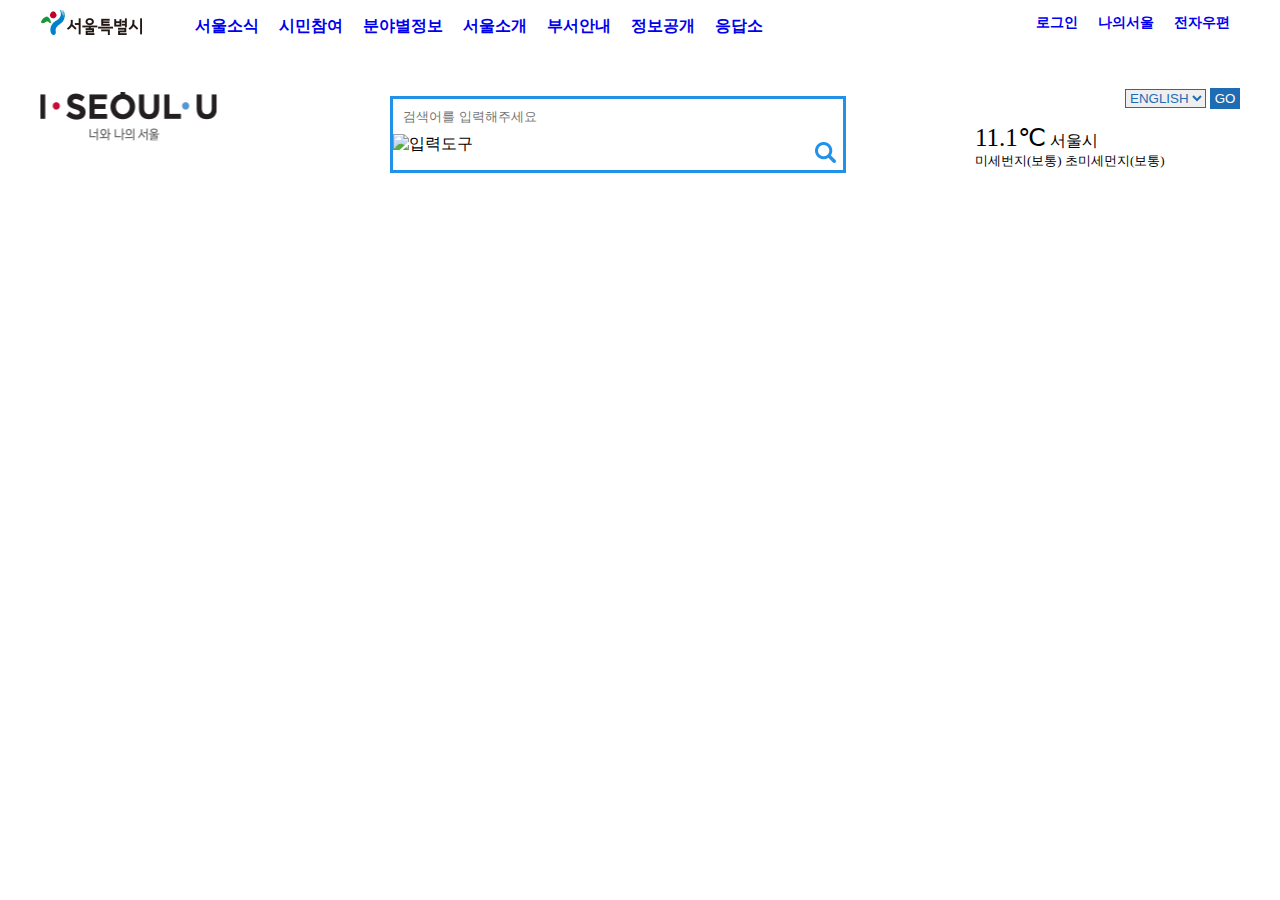
==== index.html @ 2bc20ca7 "Add files via upload" ====
<!DOCTYPE html>
<html lang="en">
  <head>
    <meta charset="UTF-8" />
    <meta http-equiv="X-UA-Compatible" content="IE=edge" />
    <meta name="viewport" content="width=device-width, initial-scale=1.0" />
    <title>서울특별시</title>
    <link rel="stylesheet" href="css/style.css" />
  </head>
  <body>
    <div class="page_size">
      <header class="header__area">
        <div class="container">
          <h1 class="header__logo">
            <a href="#"><span class="text__hide">서울특별시</span></a>
          </h1>
          <div class="header__gnb">
            <ul class="header__menu">
              <li><a href="#">서울소식</a></li>
              <li><a href="#">시민참여</a></li>
              <li><a href="#">분야별정보</a></li>
              <li><a href="#">서울소개</a></li>
              <li><a href="#">부서안내</a></li>
              <li><a href="#">정보공개</a></li>
              <li><a href="#">응답소</a></li>
            </ul>
          </div>
          <div class="header__login">
            <ul class="header__login">
              <li><a href="#">로그인</a></li>
              <li><a href="#">나의서울</a></li>
              <li><a href="#">전자우편</a></li>
            </ul>
          </div>
        </div>
      </header>

      <main>
        <div class="search__area">
          <h1 class="search__area-logo">
            <a href="#"><span>I SEOUL YOU</span></a>
            <!-- <img src="../seoul/img/header/logo/logo_new_2019.png" alt=""/> -->
          </h1>

          <div class="search">
            <form class="search__bar">
              <input type="text" placeholder="검색어를 입력해주세요" />
              <img src="../seoul/img/keyboard.png" alt="입력도구" />
              <button type="button" class="search__btn-icon"></button>
            </form>
          </div>

          <div class="search__weather">
            <div class="weader-up">
              <span>11.1℃</span>
              <span>서울시</span>
            </div>
            <div class="weader-down">
              <span>미세번지(보통) 초미세먼지(보통)</span>
            </div>
          </div>

          <form name="" action="" class="language">
            <select name="" id="">
              <option value="">ENGLISH</option>
              <option value="">日本語</option>
              <option value="">简体中文</option>
              <option value="">繁体中文</option>
              <option value="">français</option>
              <option value="">español</option>
            </select>
            <button>GO</button>
          </form>
        </div>

        <div class="banner__area"></div>
      </main>
      <footer></footer>
    </div>
  </body>
</html>
---- css/style.css ----
body, h1{
  margin: 0;
}

li{
  list-style: none;
}

a{
  text-decoration: none;
}
.page_size{
  width: 1200px;
  margin: 0 auto;
}

/* 헤더영역 */

/* 헤더 내용들은 감싸는 부분 */
.container{
  position: relative;
  overflow: hidden;
  font-weight: 600;
  margin-bottom: 10px;
}

.header__logo{
  float: left;
  position: relative;
  top: 10px;
}

.header__logo a{
  display: block;
  width: 105px;
  height: 27px;
  background: url(../img/header/logo/logo_header.PNG) no-repeat center center;
}

.header__logo a span{
  position: absolute;
  width: 1px;
  height: 1px;
  padding: 0;
  margin: -1px;
  overflow: hidden;
  clip: rect(0, 0, 0, 0);
  border: 0;
}

.header__gnb{
float: left;

}

.header__gnb ul li{
  float: left;
  padding: 0 10px;
  }

.header__login{
  float: right;
  font-size: 14px;
}
.header__login ul li{
  float: left;
  padding: 0 10px;
}



/* search 영역 */

.search__area{
  position: relative;
  overflow: hidden;
  width: 1200px;
  height: 120px;
  display: inline-block;
  
}

.search__area-logo{
  float: left;
  width: 15%;
  position: relative;
  top: 35px;
}

.search__area-logo a{
  display: block;
  width: 178px;
  height: 50px;
  background: url(../img/header/logo/logo_new_2019.png) no-repeat center center;
}

.search__area-logo a span{
  position: absolute;
  width: 1px;
  height: 1px;
  padding: 0;
  margin: -1px;
  overflow: hidden;
  clip: rect(0, 0, 0, 0);
  border: 0;
}

.search{
  width: 450px;
  position: relative;
  left: 170px;
  top: 40px;
  border: 3px solid #2292e9;
  overflow: hidden;
  vertical-align: middle;
  
}


.search__bar{
  position: relative;
  
}

.search__bar input{
  width: 350px;
  padding: 10px;
  border: 0; 
}

.search__bar input img{
  position: absolute;
}

.search__btn-icon{
  float: right;
  right: 0;
  border: 0;
}

.search__btn-icon{
  background: url(../img/search-icon.PNG) no-repeat center center;
  width: 36px;
  height: 36px;
}


.search__weather{
  float: right;
  width: 300px;
  position: relative;
  top: -10px;
  left: 35px;
}

.weader-up span:first-child{
  font-size: 25px;
}

.weader-down{
  font-size: 13px;
}

.language{
  float: right;
  position: relative;
  left: 300px;
  bottom: 45px;
  border: 0;
}

.language select{
  color: #1e6cb3; 
  border: 1px solid #1e6cb3;;
}

.language button{
  background-color: #1e6cb3;
  color: white;
  border: 0;
  width: 30px;
  height: 21px;
  padding: 0;
}
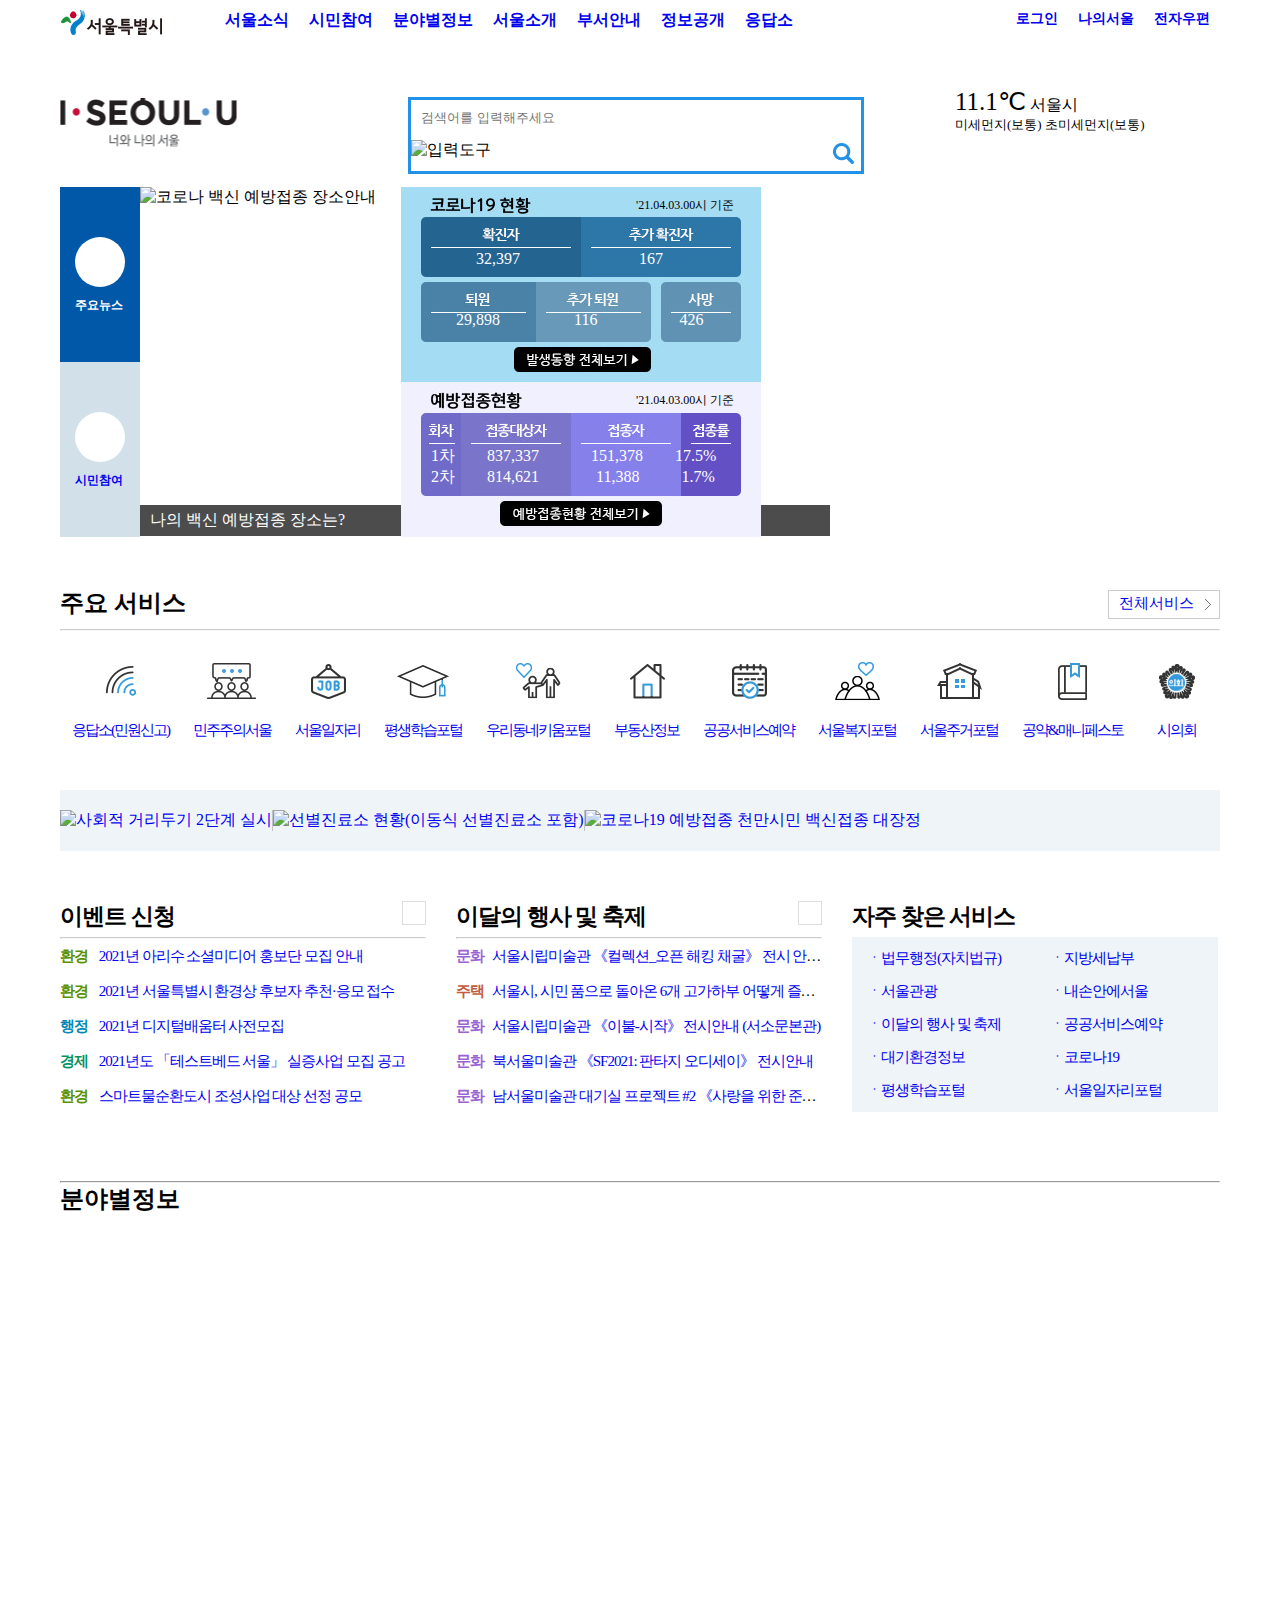
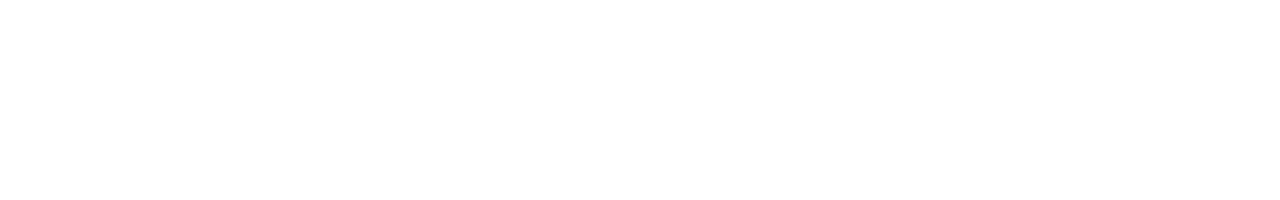
==== commit ede20f42: "Add files via upload" ====
--- a/index.html
+++ b/index.html
@@ -39,13 +39,12 @@
         <div class="search__area">
           <h1 class="search__area-logo">
             <a href="#"><span>I SEOUL YOU</span></a>
-            <!-- <img src="../seoul/img/header/logo/logo_new_2019.png" alt=""/> -->
           </h1>
 
           <div class="search">
             <form class="search__bar">
               <input type="text" placeholder="검색어를 입력해주세요" />
-              <img src="../seoul/img/keyboard.png" alt="입력도구" />
+              <img src="../seoul-clone/img/keyboard.png" alt="입력도구" />
               <button type="button" class="search__btn-icon"></button>
             </form>
           </div>
@@ -56,7 +55,7 @@
               <span>서울시</span>
             </div>
             <div class="weader-down">
-              <span>미세번지(보통) 초미세먼지(보통)</span>
+              <span>미세먼지(보통) 초미세먼지(보통)</span>
             </div>
           </div>
 
@@ -73,7 +72,250 @@
           </form>
         </div>
 
-        <div class="banner__area"></div>
+        <div class="banner__area">
+          <div class="banner__tab">
+            <h3 class="banner__tab-1">
+              <a href="#"><span class="banner__news-ico">주요뉴스</span></a>
+            </h3>
+
+            <h3 class="banner__tab-2">
+              <a href="#"><span class="banner__news-ico">시민참여</span> </a>
+            </h3>
+          </div>
+
+          <figure class="main__banner">
+            <img
+              src="../seoul-clone/img/banner/84410f3cea5b49be8af38599a26132b2.jfif"
+              alt="코로나 백신 예방접종 장소안내"
+            />
+            <figcaption class="banner__slide">
+              <span>나의 백신 예방접종 장소는?</span>
+              <div>4/6</div>
+              <div class="divider">divider</div>
+              <div>
+                <a href="#" class="prev">1</a>
+                <a href="#" class="stop">2</a>
+                <a href="#" class="next">3</a>
+              </div>
+            </figcaption>
+          </figure>
+
+          <div class="covid__list">
+            <div class="covid__img">
+              <a
+                href="https://www.seoul.go.kr/coronaV/coronaStatus.do"
+                target="_blank"
+                class="covid__link"
+              >
+                <span>'21.04.03.00시 기준</span>
+                <div class="live__list-1">
+                  <span>32,397</span>
+                  <span>167</span>
+                </div>
+
+                <div class="live__list-2">
+                  <span>29,898</span>
+                  <span>116</span>
+                  <span>426</span>
+                </div>
+              </a>
+
+              <a
+                href="https://www.seoul.go.kr/coronaV/coronaStatus.do?menu_code=47"
+                target="_blank"
+                class="cure__link"
+              >
+                <span>'21.04.03.00시 기준</span>
+                <div class="cure__list__wrap">
+                  <div class="cure__list-1">
+                    <span>1차</span>
+                    <span>837,337</span>
+                    <span>151,378</span>
+                    <span>17.5%</span>
+                  </div>
+
+                  <div class="cure__list-2">
+                    <span>2차</span>
+                    <span>814,621</span>
+                    <span>11,388</span>
+                    <span>1.7%</span>
+                  </div>
+                </div>
+              </a>
+            </div>
+          </div>
+        </div>
+
+        <section class="seoul__service">
+          <div class="service__wrap-1">
+            <h2>주요 서비스</h2>
+            <hr />
+            <div class="seoul__service-area">
+              <ul>
+                <li class="answer">
+                  <a href="#"><i></i>응답소(민원신고)</a>
+                </li>
+                <li class="seoul">
+                  <a href="#"><i></i>민주주의서울</a>
+                </li>
+                <li class="job">
+                  <a href="#"><i></i>서울일자리</a>
+                </li>
+                <li class="study">
+                  <a href="#"><i></i>평생학습포털</a>
+                </li>
+                <li class="town">
+                  <a href="#"><i></i>우리동네키움포털</a>
+                </li>
+                <li class="realty">
+                  <a href="#"><i></i>부동산정보</a>
+                </li>
+                <li class="service">
+                  <a href="#"><i></i>공공서비스예약</a>
+                </li>
+                <li class="welfare">
+                  <a href="#"><i></i>서울복지포털</a>
+                </li>
+                <li class="house">
+                  <a href="#"><i></i>서울주거포털</a>
+                </li>
+                <li class="manifesto">
+                  <a href="#"><i></i>공약&매니페스토</a>
+                </li>
+                <li class="council">
+                  <a href="#"><i></i>시의회</a>
+                </li>
+              </ul>
+            </div>
+            <a href="#" class="service__more">전체서비스 </a>
+          </div>
+
+          <div class="service__wrap-2">
+            <ul>
+              <li>
+                <a href="#">
+                  <img
+                    src="../seoul-clone/img/service/IMGBANNER_20210215094804_33420.png "
+                    alt="사회적 거리두기 2단계 실시"
+                /></a>
+              </li>
+              <li>
+                <a href="#">
+                  <img
+                    src="../seoul-clone/img/service/IMGBANNER_20200306164810_16746.png "
+                    alt="선별진료소 현황(이동식 선별진료소 포함)"
+                    class="divider"
+                  />
+                </a>
+              </li>
+              <li>
+                <a href="#">
+                  <img
+                    src="../seoul-clone/img/service/IMGBANNER_20210226142850_78102.png "
+                    alt="코로나19 예방접종 천만시민 백신접종 대장정"
+                /></a>
+              </li>
+            </ul>
+          </div>
+        </section>
+
+        <div class="event__area">
+          <section class="event__1">
+            <h2>이벤트 신청</h2>
+            <p class="event__more">
+              <a href="#"><span>이벤트 신청 더보기</span></a>
+            </p>
+            <hr />
+            <ul>
+              <li>
+                <b class="env">환경</b>
+                <a href="#">2021년 아리수 소셜미디어 홍보단 모집 안내</a>
+              </li>
+              <li>
+                <b class="env">환경</b>
+                <a href="#">2021년 서울특별시 환경상 후보자 추천·응모 접수</a>
+              </li>
+              <li>
+                <b class="work">행정</b>
+                <a href="#">2021년 디지털배움터 사전모집</a>
+              </li>
+              <li>
+                <b class="eco">경제</b>
+                <a href="#">2021년도 「테스트베드 서울」 실증사업 모집 공고</a>
+              </li>
+              <li>
+                <b class="env">환경</b>
+                <a href="#">스마트물순환도시 조성사업 대상 선정 공모</a>
+              </li>
+            </ul>
+          </section>
+
+          <section class="event__2">
+            <h2>이달의 행사 및 축제</h2>
+            <p class="event__more">
+              <a href="#"><span>이달의 행사 및 축제</span></a>
+            </p>
+            <hr />
+            <ul>
+              <li>
+                <b class="cur">문화</b
+                ><a href="#"
+                  >서울시립미술관 《컬렉션_오픈 해킹 채굴》 전시 안내
+                  (서소문본관)</a
+                >
+              </li>
+              <li>
+                <b class="home">주택</b
+                ><a href="#"
+                  >서울시, 시민 품으로 돌아온 6개 고가하부 어떻게 즐기지?
+                  사전예약 관람 및 온라인 전시 인쇄스크랩
+                </a>
+              </li>
+              <li>
+                <b class="cur">문화</b
+                ><a href="#"
+                  >서울시립미술관 《이불-시작》 전시안내 (서소문본관)</a
+                >
+              </li>
+              <li>
+                <b class="cur">문화</b
+                ><a href="#"
+                  >북서울미술관 《SF2021: 판타지 오디세이》 전시안내</a
+                >
+              </li>
+              <li>
+                <b class="cur">문화</b
+                ><a href="#"
+                  >남서울미술관 대기실 프로젝트 #2 《사랑을 위한 준비운동》
+                  전시안내</a
+                >
+              </li>
+            </ul>
+          </section>
+
+          <section class="event__3">
+            <h2>자주 찾은 서비스</h2>
+            <ul>
+              <li><a href="#">ㆍ법무행정(자치법규)</a></li>
+              <li><a href="#">ㆍ지방세납부</a></li>
+              <li><a href="#">ㆍ서울관광</a></li>
+              <li><a href="#">ㆍ내손안에서울</a></li>
+              <li><a href="#">ㆍ이달의 행사 및 축제</a></li>
+              <li><a href="#">ㆍ공공서비스예약</a></li>
+              <li><a href="#">ㆍ대기환경정보</a></li>
+              <li><a href="#">ㆍ코로나19</a></li>
+              <li><a href="#">ㆍ평생학습포털</a></li>
+              <li><a href="#">ㆍ서울일자리포털</a></li>
+            </ul>
+          </section>
+        </div>
+
+        <div>
+          <hr />
+          <section>
+            <h2>분야별정보</h2>
+          </section>
+        </div>
       </main>
       <footer></footer>
     </div>
--- a/css/style.css
+++ b/css/style.css
@@ -1,184 +1,617 @@
-body, h1{
-  margin: 0;
-}
-
-li{
-  list-style: none;
-}
-
-a{
-  text-decoration: none;
-}
-.page_size{
-  width: 1200px;
-  margin: 0 auto;
-}
-
-/* 헤더영역 */
-
-/* 헤더 내용들은 감싸는 부분 */
-.container{
-  position: relative;
-  overflow: hidden;
-  font-weight: 600;
-  margin-bottom: 10px;
-}
-
-.header__logo{
-  float: left;
-  position: relative;
-  top: 10px;
-}
-
-.header__logo a{
-  display: block;
-  width: 105px;
-  height: 27px;
-  background: url(../img/header/logo/logo_header.PNG) no-repeat center center;
-}
-
-.header__logo a span{
-  position: absolute;
-  width: 1px;
-  height: 1px;
-  padding: 0;
-  margin: -1px;
-  overflow: hidden;
-  clip: rect(0, 0, 0, 0);
-  border: 0;
-}
-
-.header__gnb{
-float: left;
-
-}
-
-.header__gnb ul li{
-  float: left;
-  padding: 0 10px;
-  }
-
-.header__login{
-  float: right;
-  font-size: 14px;
-}
-.header__login ul li{
-  float: left;
-  padding: 0 10px;
-}
-
-
-
-/* search 영역 */
-
-.search__area{
-  position: relative;
-  overflow: hidden;
-  width: 1200px;
-  height: 120px;
-  display: inline-block;
-  
-}
-
-.search__area-logo{
-  float: left;
-  width: 15%;
-  position: relative;
-  top: 35px;
-}
-
-.search__area-logo a{
-  display: block;
-  width: 178px;
-  height: 50px;
-  background: url(../img/header/logo/logo_new_2019.png) no-repeat center center;
-}
-
-.search__area-logo a span{
-  position: absolute;
-  width: 1px;
-  height: 1px;
-  padding: 0;
-  margin: -1px;
-  overflow: hidden;
-  clip: rect(0, 0, 0, 0);
-  border: 0;
-}
-
-.search{
-  width: 450px;
-  position: relative;
-  left: 170px;
-  top: 40px;
-  border: 3px solid #2292e9;
-  overflow: hidden;
-  vertical-align: middle;
-  
-}
-
-
-.search__bar{
-  position: relative;
-  
-}
-
-.search__bar input{
-  width: 350px;
-  padding: 10px;
-  border: 0; 
-}
-
-.search__bar input img{
-  position: absolute;
-}
-
-.search__btn-icon{
-  float: right;
-  right: 0;
-  border: 0;
-}
-
-.search__btn-icon{
-  background: url(../img/search-icon.PNG) no-repeat center center;
-  width: 36px;
-  height: 36px;
-}
-
-
-.search__weather{
-  float: right;
-  width: 300px;
-  position: relative;
-  top: -10px;
-  left: 35px;
-}
-
-.weader-up span:first-child{
-  font-size: 25px;
-}
-
-.weader-down{
-  font-size: 13px;
-}
-
-.language{
-  float: right;
-  position: relative;
-  left: 300px;
-  bottom: 45px;
-  border: 0;
-}
-
-.language select{
-  color: #1e6cb3; 
-  border: 1px solid #1e6cb3;;
-}
-
-.language button{
-  background-color: #1e6cb3;
-  color: white;
-  border: 0;
-  width: 30px;
-  height: 21px;
-  padding: 0;
+
+
+* {
+  margin: 0;
+  padding: 0;
+}
+
+body,
+h1 {
+  margin: 0;
+  font-family: '나눔고딕';
+}
+
+li {
+  list-style: none;
+}
+
+a {
+  text-decoration: none;
+  
+}
+.page_size {
+  width: 1160px;
+  margin: 0 auto;
+  height: 200vh;
+}
+
+
+/* 헤더영역 */
+
+/* 헤더 내용들은 감싸는 부분 */
+.container {
+  position: relative;
+  overflow: hidden;
+  font-weight: 600;
+  padding: 10px 0;
+  /* letter-spacing: -1px; */
+}
+
+.header__logo {
+  float: left;
+  margin-right: 50px;
+  /* position: relative;
+  top: 10px; */
+}
+
+.header__logo a {
+  display: block;
+  width: 105px;
+  height: 27px;
+  background: url(../img/header/logo/logo_header.PNG) no-repeat center center;
+}
+
+.header__logo a span {
+  position: absolute;
+  width: 1px;
+  height: 1px;
+  padding: 0;
+  margin: -1px;
+  overflow: hidden;
+  clip: rect(0, 0, 0, 0);
+  border: 0;
+}
+
+.header__gnb {
+  float: left;
+}
+
+.header__gnb ul li {
+  float: left;
+  padding: 0 10px;
+}
+
+.header__login {
+  float: right;
+  font-size: 14px;
+}
+.header__login ul li {
+  float: left;
+  padding: 0 10px;
+}
+
+/* search 영역 */
+
+.search__area {
+  position: relative;
+  overflow: hidden;
+  width: 1160px;
+  height: 90px;
+  margin: 0 auto;
+  display: block;
+  padding-top: 50px;
+}
+
+.search__area-logo {
+  float: left;
+  margin-right: 170px;
+  vertical-align: bottom;
+  /* width: 15%;
+  position: relative;
+  top: 35px; */
+}
+
+.search__area-logo a {
+  display: block;
+  width: 178px;
+  height: 50px;
+  background: url(../img/header/logo/logo_new_2019.png) no-repeat center center;
+}
+
+.search__area-logo a span {
+  position: absolute;
+  width: 1px;
+  height: 1px;
+  padding: 0;
+  margin: -1px;
+  overflow: hidden;
+  clip: rect(0, 0, 0, 0);
+  border: 0;
+}
+
+.search {
+  float: left;
+  width: 450px;
+  /* position: relative;
+  left: 170px;
+  top: 40px; */
+  border: 3px solid #2292e9;
+  overflow: hidden;
+}
+
+.search__bar {
+  position: relative;
+}
+
+.search__bar input {
+  width: 350px;
+  padding: 10px;
+  border: 0;
+}
+
+.search__bar img {
+  position: relative;
+  top: 5px;
+}
+
+.search__btn-icon {
+  float: right;
+  right: 0;
+  border: 0;
+}
+
+.search__btn-icon {
+  background: url(../img/search-icon.PNG) no-repeat center center;
+  width: 36px;
+  height: 36px;
+}
+
+
+
+.search__weather {
+  float: right;
+  width: 300px;
+  position: relative;
+  top: -10px;
+  left: 35px;
+}
+
+.weader-up span:first-child {
+  font-size: 25px;
+}
+
+.weader-down {
+  font-size: 13px;
+}
+
+.language {
+  float: right;
+  position: relative;
+  left: 300px;
+  bottom: 90px;
+  border: 0;
+}
+
+.language select {
+  color: #1e6cb3;
+  border: 1px solid #1e6cb3;
+}
+
+.language button {
+  background-color: #1e6cb3;
+  color: white;
+  border: 0;
+  width: 30px;
+  height: 21px;
+  padding: 0;
+}
+
+/* 메인배너 */
+
+.banner__area{
+  overflow: hidden;
+}
+
+.banner__tab{
+  float: left;
+}
+
+.banner__tab-1{
+  position: relative;
+  background-color: #0158a8;
+  width: 80px;
+  height: 175px;
+}
+
+.banner__tab-1 a{
+  display: block;
+  background: url(../img/banner/main_new_ico.PNG) no-repeat center center;
+  width: 50px;
+  height: 50px; 
+  background-color: white;
+  border-radius: 50%;
+  color: white;
+  font-size: 12px;
+  margin: 0 auto;
+  position: relative;
+  top: 50px;
+}
+
+.banner__tab-1 a span{
+  position: relative;
+  top: 60px;
+}
+
+
+.banner__tab-2{
+  position: relative;
+  background-color: #d2e1e9;
+  width: 80px;
+  height: 175px;
+  top: ;
+}
+
+.banner__tab-2 a{
+  background: url(../img/banner/main_new_ico_2.PNG) no-repeat center center;
+  width: 50px;
+  height: 50px;
+  display: block;
+  font-size: 14px;
+  background-color: white;
+  border-radius: 50%;
+  font-size: 12px;
+  margin: 0 auto;
+  position: relative;
+  top: 50px;
+}
+
+.banner__tab-2 a span{
+position: relative;
+top: 60px;
+}
+
+.main__banner{
+  float: left;
+  margin-right: 25px;
+  overflow: hidden;
+}
+
+.main__banner img{
+  float: left;
+}
+
+.main__banner .banner__slide{
+  background-color:rgba(0, 0, 0, 0.7);
+  color: white;
+  width: 670px;
+  position: absolute;
+  top: 505px;
+  padding: 5px 10px;
+}
+
+.main__banner .banner__slide div{
+  display: inline-block;
+  position: relative;
+  left: 300px;
+}
+
+.main__banner .banner__slide div .prev{
+  background: url(../img/banner/prev.png) no-repeat center center;
+  height: 14px;
+  width: 14px;
+}
+
+.main__banner .banner__slide div .stop{
+  background: url(../img/banner/stop.png) no-repeat center center;
+  height: 14px;
+  width: 14px;
+}
+
+.main__banner .banner__slide div .next{
+  background: url(../img/banner/next.png) no-repeat center center;
+  height: 14px;
+  width: 14px;
+}
+
+
+.covid__list{
+  position: relative;
+  width: 360px;
+  height: 350px;
+  overflow: hidden;
+}
+
+.covid__list .covid__img{
+  float: left;
+  width: 100%;
+  height: 100%;
+  background: url(../img/banner/bg_corona_pc_210315.gif) no-repeat center center;
+}
+
+.covid__list .covid__img .covid__link{
+  height: 195px;
+  color: white;
+  display: block
+}
+
+
+.live__list-1{
+  padding-top: 44px;
+  margin-left: 75px;
+}
+
+.live__list-1 span:last-child{
+  margin-left: 115px;
+}
+
+.live__list-2{
+  position: relative;
+  top: 43px;
+  color: white;
+  margin-left: 55px;
+  
+}
+
+.live__list-2 span:nth-child(2){
+  margin-left: 70px;
+}
+.live__list-2 span:last-child{
+  margin-left: 78px;
+}
+
+
+.cure__link{
+  height: 155px;
+  color: white;
+  display: block;
+}
+
+.cure__list__wrap{
+  padding-top: 45px;
+  padding-left: 30px;
+}
+
+.cure__list-1 span, .cure__list-2 span{
+  padding-right: 28px;
+}
+
+.cure__list-1 span:nth-child(3){
+  margin-left: 20px;
+}
+
+.cure__list-2 span:nth-child(3){
+  margin-left: 25px;
+}
+
+.cure__list-2 span:last-child{
+  margin-left: 10px;
+}
+
+.covid__link>span, .cure__link>span{
+  color: black;
+  font-size: 12px;
+  position: relative;
+  left: 235px;
+  top: 8px;
+}
+
+
+/* Section 부분 */
+.seoul__service{
+  margin-top: 50px;
+  overflow: hidden;
+  position: relative;
+  width: 100%;
+  height: 100%;
+}
+
+.seoul__service hr{
+  margin-top: 10px;
+  opacity: 0.5;
+}
+
+.seoul__service-area{
+  overflow: hidden;
+  margin-top: 20px;
+  position: relative;
+}
+
+.seoul__service-area li{
+  float: left;
+}
+
+.seoul__service-area li a{
+  display: block;
+  text-align: center;
+  padding: 0 12px;
+  font-size: 15px;
+  letter-spacing: -2px;
+  
+}
+
+.job a{
+  padding: 0 5px;
+}
+
+
+.answer a i, .seoul a i, .job a i, .study a i, .town a i, .realty a i, .service a i, .welfare a i, .house a i, .manifesto a i, .council a i{
+  background: url(../img/service/icon_set_service_new.png);
+  width: 60px;
+  height: 60px;
+  display: block;
+  margin: 0 auto;
+  margin-bottom: 10px;
+}
+
+.answer a i{
+
+}
+
+.seoul a i{
+  background-position: -60px;
+}
+
+.job a i{
+  background-position: -120px;
+}
+
+.study a i{
+  background-position: -180px;
+}
+
+.town a i{
+  background-position: -840px;
+}
+.realty a i{
+  background-position: -300px;
+}
+.service a i{
+  background-position: -360px;
+}
+.welfare a i{
+  background-position: -960px;
+}
+
+.house a i{
+  background-position: -780px;
+}
+
+.manifesto a i{
+  background-position: -900px;
+}
+
+.council a i{
+  background-position: -600px;
+}
+
+.seoul__service .service__more{
+  display: block;
+  float: right;
+  box-sizing: border-box;
+  border: 1px solid rgba(0, 0, 0, 0.2);
+  padding: 3px 10px;
+  position: relative;
+  top: -150px;
+  font-size: 15px;
+  width: 112px;
+  height: 29px;
+  background: url(../img/icon_link6.png) no-repeat right 8px top 50%;
+}
+
+.service__wrap-2{
+  overflow: hidden;
+  margin-top: 50px;
+  background-color: #eff4f8;
+  
+}
+
+
+.service__wrap-2 ul li{
+  float: left;
+  padding: 20px 0;
+}
+
+.service__wrap-2 ul li .divider{
+  border-left: 1px solid rgba(0, 0, 0, 0.2);
+  border-right: 1px solid rgba(0, 0, 0, 0.2);
+}
+
+.event__area{
+  overflow: hidden;
+  padding: 50px 0;
+  font-size: 15px;
+  position: relative;
+}
+
+.event__1, .event__2, .event__3{
+  float: left;
+  width: 366px;
+  height: 230px;
+  letter-spacing: -1px;
+  position: relative;
+}
+
+.event__1 h2, .event__2 h2, .event__3 h2{
+  margin-bottom: 5px;
+}
+
+.event__area hr{
+  opacity: 0.5;
+}
+
+.event__1 li, .event__2 li{
+  padding: 8px 0;
+  white-space: nowrap;
+  overflow: hidden;
+  text-overflow: ellipsis;
+}
+
+.event__1 b, .event__2 b{
+  margin-right: 8px;
+}
+
+.event__2{
+  margin: 0 30px;
+  white-space: nowrap;
+  overflow: hidden;
+  text-overflow: ellipsis;
+}
+
+.event__3{
+  overflow: hidden;
+}
+
+.event__3 ul{
+  background-color: #eff4f8;
+  overflow: hidden;
+  padding: 5px 0;
+}
+
+.event__3 ul li{
+  float: left;
+  width: 50%;
+  padding: 7px 0;
+  /* padding: 2px; */
+}
+
+.event__3 ul li a{
+  padding: 15px;
+}
+
+.event__more{
+  background: url(../img/icon_plus.png) no-repeat center center;
+  border: 1px solid #ddd;
+  height: 22px;
+  will-change: 22px;
+  position: absolute;
+  top: 0;
+  right: 0;
+}
+
+.event__more a{
+  display: block;
+  width: 22px;
+  height: 22px;
+}
+
+.event__more span{
+  position: absolute;
+    width: 1px;
+    height: 1px;
+    padding: 0;
+    margin: -1px;
+    overflow: hidden;
+    clip: rect(0, 0, 0, 0);
+    border: 0;
+}
+
+
+.event__area section .env{
+  color: #599100;
+}
+
+.event__area section .work{
+  color: #028ab6;
+}
+
+.event__area section .eco{
+  color: #069363;
+}
+
+.event__area section .cur{
+  color: #9B64D3;
+}
+
+.event__area section .home{
+  color: #c35c3c;
 }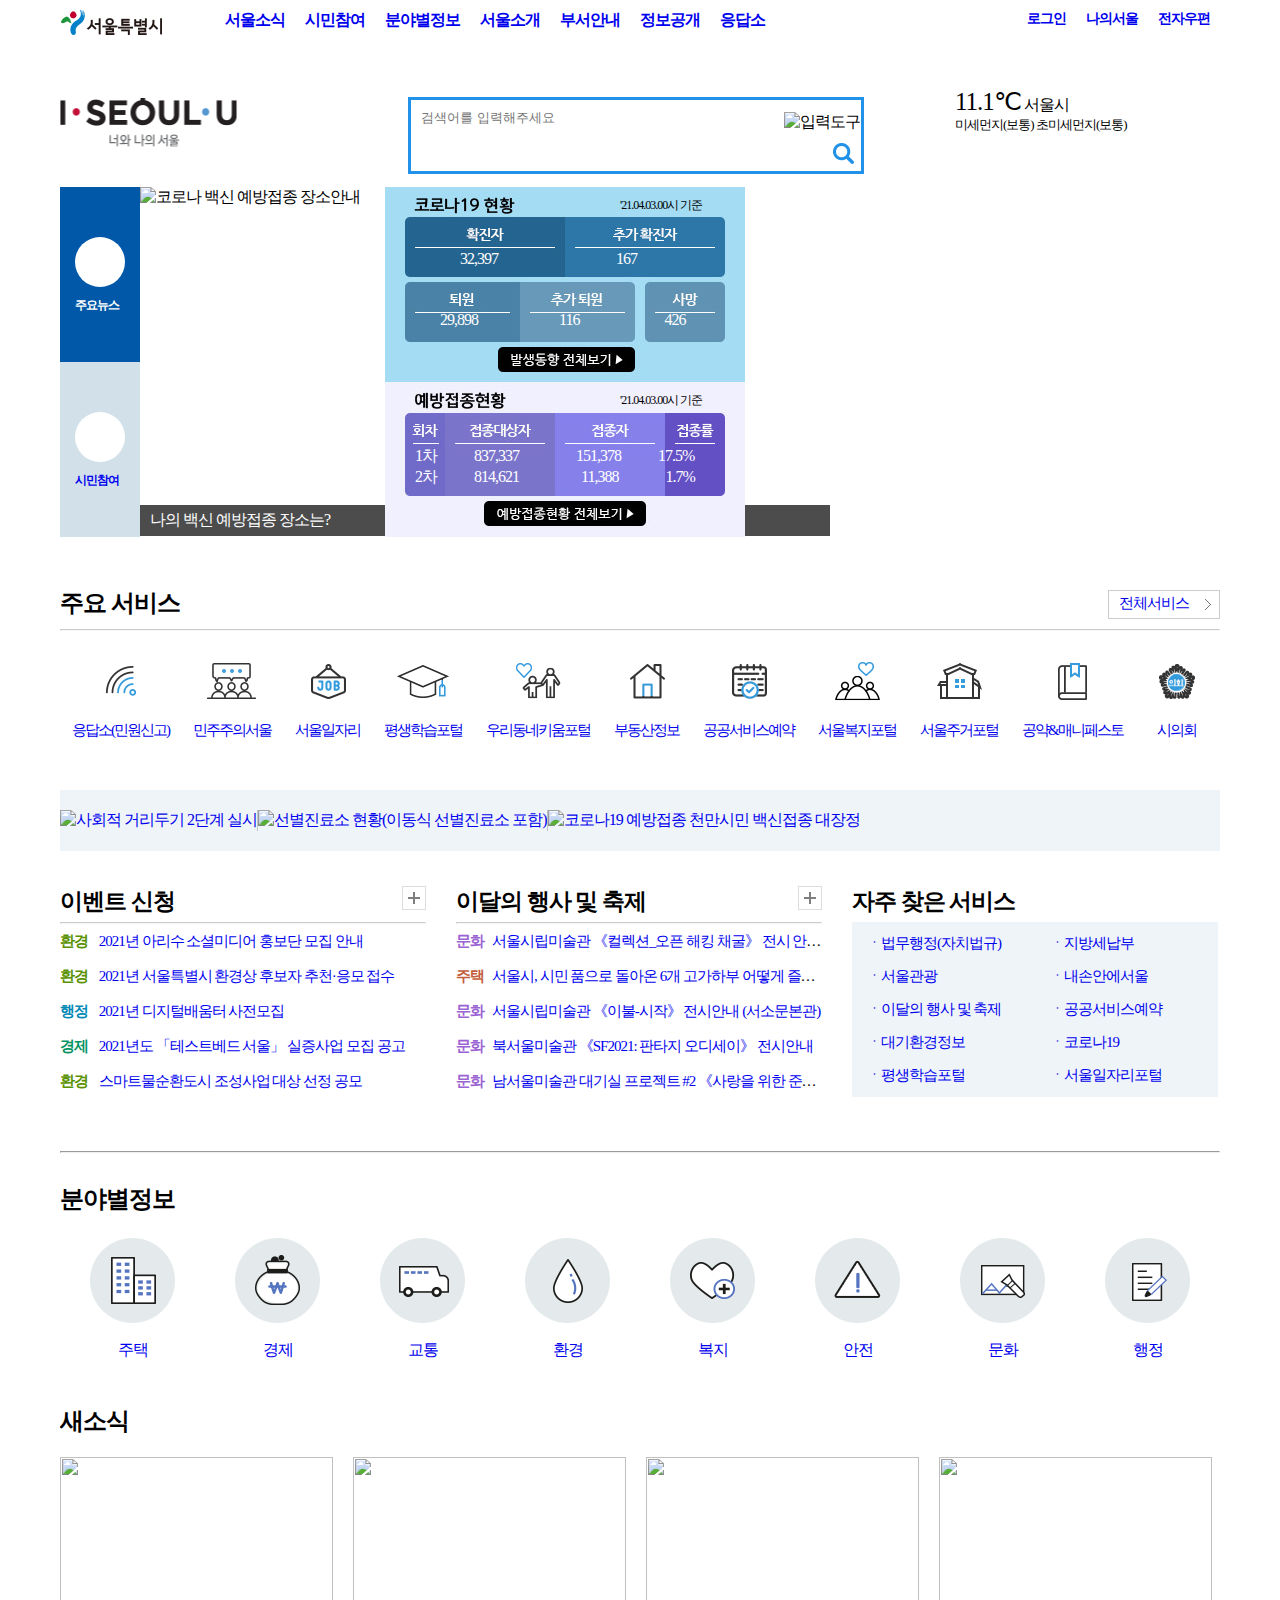
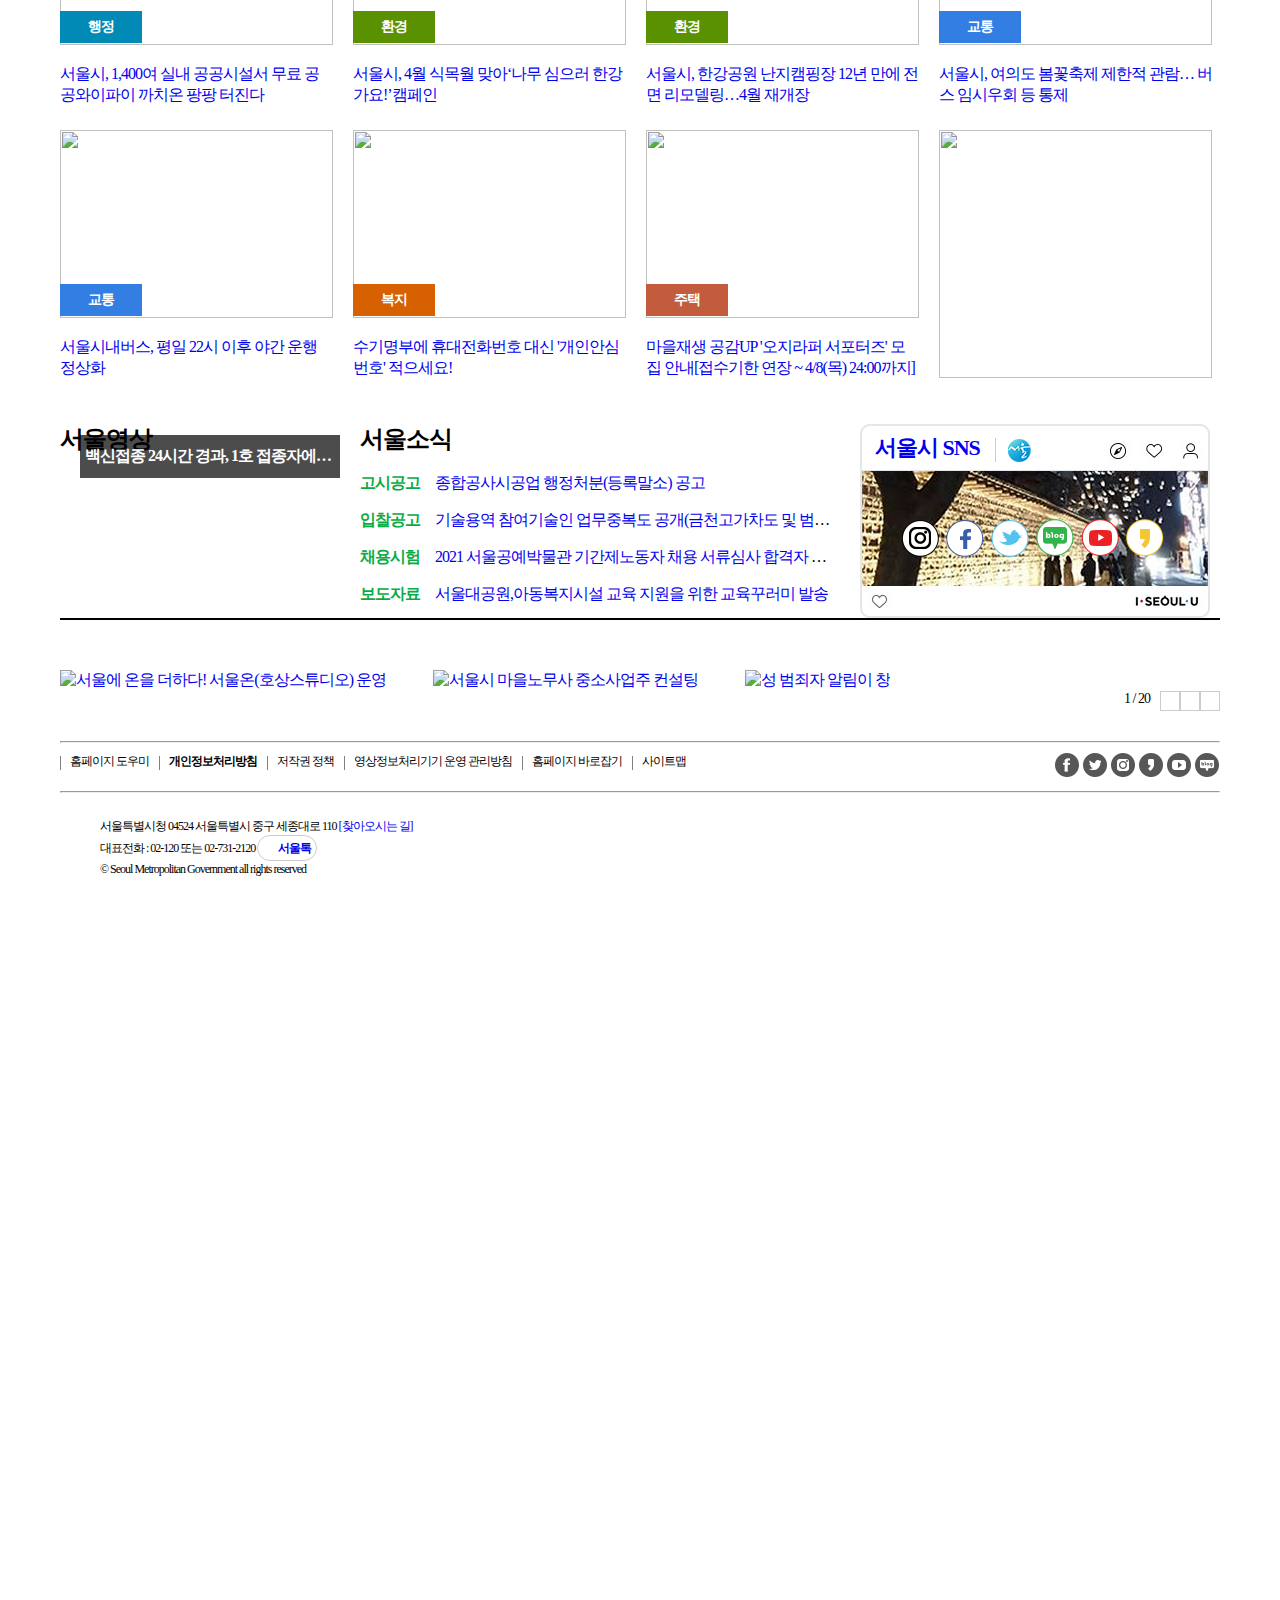
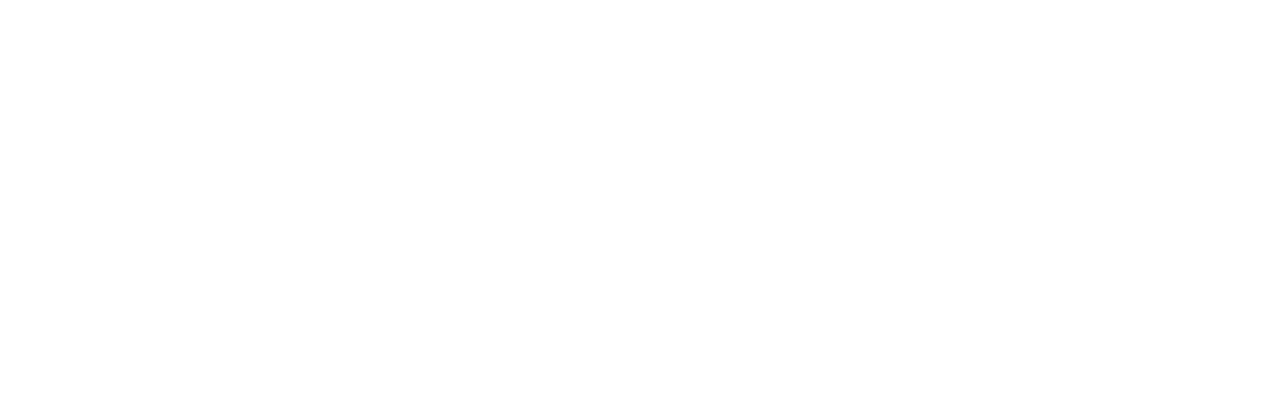
==== commit e14ab9d2: "Add files via upload" ====
--- a/index.html
+++ b/index.html
@@ -91,7 +91,7 @@
             <figcaption class="banner__slide">
               <span>나의 백신 예방접종 장소는?</span>
               <div>4/6</div>
-              <div class="divider">divider</div>
+
               <div>
                 <a href="#" class="prev">1</a>
                 <a href="#" class="stop">2</a>
@@ -146,8 +146,8 @@
           </div>
         </div>
 
-        <section class="seoul__service">
-          <div class="service__wrap-1">
+        <div class="seoul__service">
+          <section class="service__wrap-1">
             <h2>주요 서비스</h2>
             <hr />
             <div class="seoul__service-area">
@@ -188,7 +188,7 @@
               </ul>
             </div>
             <a href="#" class="service__more">전체서비스 </a>
-          </div>
+          </section>
 
           <div class="service__wrap-2">
             <ul>
@@ -217,7 +217,7 @@
               </li>
             </ul>
           </div>
-        </section>
+        </div>
 
         <div class="event__area">
           <section class="event__1">
@@ -310,14 +310,299 @@
           </section>
         </div>
 
-        <div>
+        <div class="part__info__area">
           <hr />
-          <section>
+          <section class="part__info">
             <h2>분야별정보</h2>
-          </section>
+            <div class="part__info-list">
+              <ul>
+                <li class="house"><a href="#">주택</a></li>
+                <li class="economy"><a href="#">경제</a></li>
+                <li class="traffic"><a href="#">교통</a></li>
+                <li class="environment"><a href="#">환경</a></li>
+                <li class="welfare"><a href="#">복지</a></li>
+                <li class="safety"><a href="#">안전</a></li>
+                <li class="culture"><a href="#">문화</a></li>
+                <li class="work"><a href="#">행정</a></li>
+              </ul>
+            </div>
+          </section>
+        </div>
+
+        <div class="new__news">
+          <section class="new__news-area">
+            <h2>새소식</h2>
+            <div class="new__news-list">
+              <div class="news-1">
+                <a href="#">
+                  <h3 class="work">행정</h3>
+                  <img src="../seoul-clone/img/new/gov_news0315-1.jpg" alt="" />
+                  <p>
+                    서울시, 1,400여 실내 공공시설서 무료 공공와이파이 까치온
+                    팡팡 터진다
+                  </p>
+                </a>
+              </div>
+
+              <div class="news-2">
+                <a href="#">
+                  <h3 class="environment">환경</h3>
+                  <img src="../seoul-clone/img/new/env_news0319.jpg" alt="" />
+                  <p>서울시, 4월 식목월 맞아‘나무 심으러 한강 가요!’캠페인</p>
+                </a>
+              </div>
+
+              <div class="news-3">
+                <a href="#">
+                  <h3 class="environment">환경</h3>
+                  <img
+                    src="../seoul-clone/img/new/env_news0318_01.jpg"
+                    alt=""
+                  />
+                  <p>
+                    서울시, 한강공원 난지캠핑장 12년 만에 전면 리모델링…4월
+                    재개장
+                  </p>
+                </a>
+              </div>
+
+              <div class="news-4">
+                <a href="#">
+                  <h3 class="traffic">교통</h3>
+                  <img
+                    src="../seoul-clone/img/new/traffic_news_0330.jpg"
+                    alt=""
+                  />
+                  <p>
+                    서울시, 여의도 봄꽃축제 제한적 관람… 버스 임시우회 등 통제
+                  </p>
+                </a>
+              </div>
+
+              <div class="news-5">
+                <a href="#">
+                  <h3 class="traffic">교통</h3>
+                  <img
+                    src="../seoul-clone/img/new/traffic_news_0402.jpg"
+                    alt=""
+                  />
+                  <p>서울시내버스, 평일 22시 이후 야간 운행 정상화</p>
+                </a>
+              </div>
+
+              <div class="news-6">
+                <a href="#">
+                  <h3 class="welfare">복지</h3>
+                  <img
+                    src="../seoul-clone/img/new/welfare_news0322.jpg"
+                    alt=""
+                  />
+                  <p>수기명부에 휴대전화번호 대신 '개인안심번호' 적으세요!</p>
+                </a>
+              </div>
+
+              <div class="news-7">
+                <a href="#">
+                  <h3 class="house">주택</h3>
+                  <img
+                    src="../seoul-clone/img/new/604b09f7abebd1.69014394.png"
+                    alt=""
+                  />
+                  <p>
+                    마을재생 공감UP '오지라퍼 서포터즈' 모집 안내[접수기한 연장
+                    ~ 4/8(목) 24:00까지]
+                  </p>
+                </a>
+              </div>
+
+              <div class="news-8">
+                <a href="#">
+                  <img
+                    src="../seoul-clone/img/new/SPC_20200617142946_28673.jfif"
+                    alt="" />
+                  <p></p
+                ></a>
+              </div>
+            </div>
+          </section>
+        </div>
+
+        <div class="new__news-2">
+          <section class="seoul__news-area">
+            <div class="seoul__video">
+              <h2>서울영상</h2>
+              <figure>
+                <img
+                  src="../seoul-clone/img/seoul_video/USFUL_20210305141419_02238.jfif"
+                  alt=""
+                />
+                <figcaption>
+                  백신접종 24시간 경과, 1호 접종자에게 상태를 확인해보니?
+                </figcaption>
+              </figure>
+            </div>
+
+            <div class="seoul__news">
+              <h2>서울소식</h2>
+              <ul>
+                <li>
+                  <a href=""><b>고시공고</b></a>
+                  <a href="#">종합공사시공업 행정처분(등록말소) 공고</a>
+                </li>
+                <li>
+                  <a href=""><b>입찰공고</b></a>
+                  <a href="#">
+                    기술용역 참여기술인 업무중복도 공개(금천고가차도 및 범안로
+                    일대 교통체계 개선 외2개소 타당성조사 용역)
+                  </a>
+                </li>
+                <li>
+                  <a href=""><b>채용시험</b></a>
+                  <a href="#">
+                    2021 서울공예박물관 기간제노동자 채용 서류심사 합격자 발표
+                    및 면접일정 안내
+                  </a>
+                </li>
+                <li>
+                  <a href=""><b>보도자료</b></a>
+                  <a href="#">
+                    서울대공원,아동복지시설 교육 지원을 위한 교육꾸러미 발송
+                  </a>
+                </li>
+              </ul>
+            </div>
+          </section>
+          <section class="seoul__sns">
+            <div class="sns__header">
+              <a href="#">
+                <h2>서울시 SNS</h2>
+                <span class="sns__header-icon"></span>
+              </a>
+            </div>
+            <div class="sns__list">
+              <ul>
+                <li class="sns__insta">
+                  <a href="#"><span>인스타그램</span></a>
+                </li>
+                <li class="sns__facebook">
+                  <a href="#"><span>페이스북</span></a>
+                </li>
+                <li class="sns__twit">
+                  <a href="#"><span>트위터</span></a>
+                </li>
+                <li class="sns__blog">
+                  <a href="#"><span>네이버블로그</span></a>
+                </li>
+                <li class="sns__youtube">
+                  <a href="#"><span>유투브</span></a>
+                </li>
+                <li class="sns__kakao">
+                  <a href="#"><span>카카오스토리</span></a>
+                </li>
+              </ul>
+            </div>
+          </section>
+        </div>
+
+        <div class="bottom__banner">
+          <div class="banner__list">
+            <ul>
+              <li>
+                <a href="#">
+                  <img
+                    src="../seoul-clone/img/footer/슬라이딩/24d6daf54dd44c1caa21c9641200a575.jfif"
+                    alt="서울에 온을 더하다! 서울온(호상스튜디오) 운영"
+                  />
+                </a>
+              </li>
+              <li class="banner__space">
+                <a href="#">
+                  <img
+                    src="../seoul-clone/img/footer/슬라이딩/3abd923a0f4848e49a2157b6386580fd.jfif"
+                    alt="서울시 마을노무사 중소사업주 컨설팅"
+                /></a>
+              </li>
+              <li>
+                <a href="#">
+                  <img
+                    src="../seoul-clone/img/footer/슬라이딩/622137f8a1fe4dcebc620b7e2da9a182.jfif"
+                    alt="성 범죄자 알림이 창"
+                /></a>
+              </li>
+            </ul>
+          </div>
+          <div class="banner__select">
+            <div class="banner__counter">
+              <span>1</span>
+              /
+              <span>20</span>
+            </div>
+            <div class="counter__btn">
+              <ul>
+                <li class="btn__prev"><a href="#">뒤로</a></li>
+                <li class="btn__stop"><a href="#">멈춤</a></li>
+                <li class="btn__next"><a href="#">앞으로</a></li>
+              </ul>
+            </div>
+          </div>
         </div>
       </main>
-      <footer></footer>
+      <footer>
+        <hr />
+        <div class="footer__top-wrap">
+          <div class="footer__link">
+            <div class="footer__link-list">
+              <ul>
+                <li class="helper">홈페이지 도우미</li>
+                <li class="security">
+                  <b style="color: black">개인정보처리방침</b>
+                </li>
+                <li class="copyright">저작권 정책</li>
+                <li class="policy">영상정보처리기기 운영 관리방침</li>
+                <li class="homepage">홈페이지 바로잡기</li>
+                <li class="sitemap">사이트맵</li>
+              </ul>
+            </div>
+          </div>
+          <div class="footer__sns">
+            <div class="footer__sns-list">
+              <a href="#" class="facebook"><span>페이스북</span></a>
+              <a href="#" class="twitter"><span>트위터</span></a>
+              <a href="#" class="instagram"><span>인스타그램</span></a>
+              <a href="#" class="kakao_story"><span>카카오스토리</span></a>
+              <a href="#" class="youtube"><span>유투브</span></a>
+              <a href="#" class="naver_blog"><span>네이버블로그</span></a>
+            </div>
+          </div>
+        </div>
+        <hr />
+        <div class="footer__bottom-wrap">
+          <div class="call">
+            <img src="../seoul-clone/img/call_img.png" alt="" />
+          </div>
+          <div class="address">
+            <p>
+              서울특별시청 04524 서울특별시 중구 세종대로 110
+              <a href="#">[찾아오시는 길]</a>
+            </p>
+            <p>
+              대표전화 : 02-120 또는 02-731-2120
+              <a href="#" class="chattalk"> 서울톡</a>
+            </p>
+            <p>© Seoul Metropolitan Government all rights reserved</p>
+          </div>
+          <div class="w3c_imgs">
+            <a href=""
+              ><img
+                src="../seoul-clone/img/footer/footer_mark_isms-p.png"
+                alt=""
+            /></a>
+            <a href=""
+              ><img src="../seoul-clone/img/footer/footer_mark_wah.png" alt=""
+            /></a>
+          </div>
+        </div>
+      </footer>
     </div>
   </body>
 </html>
--- a/css/style.css
+++ b/css/style.css
@@ -9,6 +9,7 @@
 h1 {
   margin: 0;
   font-family: '나눔고딕';
+  letter-spacing: -1px;
 }
 
 li {
@@ -22,7 +23,7 @@
 .page_size {
   width: 1160px;
   margin: 0 auto;
-  height: 200vh;
+  height: 400vh;
 }
 
 
@@ -286,19 +287,19 @@
 }
 
 .main__banner .banner__slide div .prev{
-  background: url(../img/banner/prev.png) no-repeat center center;
+  background: url(../img/icon_prev.png) no-repeat center center;
   height: 14px;
   width: 14px;
 }
 
 .main__banner .banner__slide div .stop{
-  background: url(../img/banner/stop.png) no-repeat center center;
+  background: url(../img/icon_stop.png) no-repeat center center;
   height: 14px;
   width: 14px;
 }
 
 .main__banner .banner__slide div .next{
-  background: url(../img/banner/next.png) no-repeat center center;
+  background: url(../img/icon_next.png) no-repeat center center;
   height: 14px;
   width: 14px;
 }
@@ -343,10 +344,10 @@
 }
 
 .live__list-2 span:nth-child(2){
-  margin-left: 70px;
+  margin-left: 78px;
 }
 .live__list-2 span:last-child{
-  margin-left: 78px;
+  margin-left: 82px;
 }
 
 
@@ -362,7 +363,7 @@
 }
 
 .cure__list-1 span, .cure__list-2 span{
-  padding-right: 28px;
+  padding-right: 34px;
 }
 
 .cure__list-1 span:nth-child(3){
@@ -508,7 +509,7 @@
 
 .event__area{
   overflow: hidden;
-  padding: 50px 0;
+  padding: 35px 0;
   font-size: 15px;
   position: relative;
 }
@@ -614,4 +615,530 @@
 
 .event__area section .home{
   color: #c35c3c;
+}
+
+/* .part__info__area{
+  position:relative;
+  overflow: hidden;
+} */
+
+.part__info__area{
+  width: 1160px;
+  position: relative;
+}
+
+.part__info h2{
+  margin-top: 30px;
+}
+
+.part__info-list{
+  overflow: hidden;
+  width: 100%;
+  height: 150px
+  
+}
+
+.part__info-list li{
+  width: 85px;
+  height: 100px;
+  float: left;
+  padding: 15px 30px;
+}
+
+.part__info-list a{
+  text-align: center;
+  width: 100%;
+  display: inline-block;
+  padding-top: 110px;
+}
+
+.part__info-list .house{
+  background: url(../img/info/icon_house.png) no-repeat center center;
+}
+.part__info-list .economy{
+  background: url(../img/info/icon_economy.png) no-repeat center center;
+}
+.part__info-list .traffic{
+  background: url(../img/info/icon_traffic.png) no-repeat center center;
+}
+.part__info-list .environment{
+  background: url(../img/info/icon_environment.png) no-repeat center center;
+}
+.part__info-list .welfare{
+  background: url(../img/info/icon_welfare.png) no-repeat center center;
+}
+.part__info-list .safety{
+  background: url(../img/info/icon_safty.png) no-repeat center center;
+}
+.part__info-list .culture{
+  background: url(../img/info/icon_culture.png) no-repeat center center;
+}
+.part__info-list .work{
+  background: url(../img/info/icon_work.png) no-repeat center center;
+}
+
+.new__news{
+  width: 1160px;
+  position: relative;
+  overflow: hidden;
+  margin-top: 40px;
+}
+
+.new__news-list{
+  width: 100%;
+  height: 100%;
+  overflow: hidden;
+  
+}
+
+.new__news-list div{
+  float: left;
+  padding: 20px 0;
+  margin-right: 20px;
+  width: 273px;
+  height: 233px;
+  position: relative;
+}
+
+.new__news-list p{
+  padding: 15px 0;
+}
+
+.new__news-list img{
+  width: 273px;
+  height: 188px;
+}
+
+
+.new__news-list a h3{
+  font-size: 14px;
+  position: absolute;
+  bottom: 67px;
+  color: white;
+  width: 82px;
+  height: 32px;
+  text-align: center;
+  line-height: 32px;
+}
+
+.new__news-list .work{
+  background-color: #028AB6;
+}
+
+.new__news-list .environment{
+  background-color: #599100;
+}
+
+.new__news-list .traffic{
+  background-color: #337ee2;
+}
+
+.new__news-list .welfare{
+  background-color: #d76000;
+}
+
+.new__news-list .house{
+  background-color: #c35c3c;
+  
+}
+
+.new__news-list .news-8 img{
+  width: 273px;
+  height: 248px;
+}
+
+.new__news-list .news-4{
+  margin-right: 0;
+}
+
+.new__news-list .news-8{
+  margin-right: 0;
+}
+
+
+.new__news-2{
+  margin-top: 40px;
+  width: 1160px;
+  overflow: hidden;
+  border-bottom: 2px solid black;
+}
+
+.new__news-2 h2{
+  margin-bottom: 10px;
+}
+
+.seoul__news-area {
+  float: left;
+  width: 780px;
+}
+
+.seoul__video{
+  float: left;
+  width: 280px;
+}
+
+.seoul__video figcaption{
+  color: white;
+  background-color: rgba(0, 0, 0, 0.7);
+  position:relative;
+  bottom: 48px;
+  padding: 11px 5px;
+  margin-left: 20px;
+  white-space: nowrap;
+  text-overflow: ellipsis;
+  overflow: hidden;
+  width: 250px;
+  font-weight: 700;
+  
+}
+
+.seoul__news{
+  float: left;
+  width: 480px;
+  margin-left: 20px;
+}
+
+
+.seoul__news li{
+  white-space: nowrap;
+  text-overflow: ellipsis;
+  overflow: hidden;
+  width: 100%;
+  padding: 8px 0;
+}
+
+.seoul__news b{
+  margin-right: 12px;
+  color: #09ac43;
+}
+
+.seoul__sns{
+  overflow: hidden;
+  position: relative;
+  float: left;
+  width: 350px;
+  height: 195px;
+  margin-left: 20px;
+  background: url(../img/seoul_sns/bg_sns_list.gif) no-repeat center center;
+}
+
+.sns__header{
+  /* margin-top: 10px; */
+  padding: 10px 5px 0 15px;
+  overflow: hidden;
+  width: 100%;
+  height: 100%;
+}
+
+.sns__header h2{
+  float: left;
+  font-size: 22px;
+}
+
+
+.seoul__sns .sns__header-icon{
+  background: url(../img/seoul_sns/ico_sns_list.png) no-repeat center center;
+  width: 38px;
+  height: 24px;
+  background-position: -245px 1px;
+  border-left: 1px solid rgba(0, 0, 0, 0.2);
+  display: block;
+  position: relative;
+  left: 120px;
+  top: 5px;
+  
+}
+
+.sns__list{
+  overflow: hidden;
+  width: 100%; 
+  height: 100%;
+  position: absolute;
+  top: 95px;
+  left: 40px;
+}
+
+.sns__list ul{
+  overflow: hidden;
+}
+
+.sns__list li{
+  float: left;
+  width: 40px;
+  height: 40px;
+  margin-right: 5px;
+}
+
+
+.sns__list li span{
+  position: absolute;
+  width: 1px;
+  height: 1px;
+  padding: 0;
+  margin: -1px;
+  overflow: hidden;
+  clip: rect(0, 0, 0, 0);
+  border: 0;
+}
+
+.sns__insta{
+  background: url(../img/seoul_sns/ico_sns_list.png) no-repeat center center;
+  background-position: 0;
+}
+
+.sns__facebook{
+  background: url(../img/seoul_sns/ico_sns_list.png) no-repeat center center;
+  background-position: -40px;
+}
+
+.sns__twit{
+  background: url(../img/seoul_sns/ico_sns_list.png) no-repeat center center;
+  background-position: -80px;
+}
+
+.sns__blog{
+  background: url(../img/seoul_sns/ico_sns_list.png) no-repeat center center;
+  background-position: -120px;
+}
+
+.sns__youtube{
+  background: url(../img/seoul_sns/ico_sns_list.png) no-repeat center center;
+  background-position: -160px;
+}
+
+.sns__kakao{
+  background: url(../img/seoul_sns/ico_sns_list.png) no-repeat center center;
+  background-position: -200px;
+}
+
+.bottom__banner{
+  width: 1160px;
+  overflow: hidden;
+  position: relative;
+  margin-top: 50px;
+  
+}
+
+.bottom__banner ul{
+  overflow: hidden;
+  width: 100%;
+  
+}
+
+.bottom__banner li{
+  float: left;
+}
+
+.bottom__banner .banner__space{
+  padding: 0 47px;
+}
+
+.banner__select{
+  overflow: hidden;
+  float: right;
+  font-size: 14px;
+}
+
+.banner__counter{
+  float: left;
+  
+}
+
+.counter__btn{
+  float: left;
+  overflow: hidden;
+  margin-left: 10px;
+}
+
+.counter__btn li{
+  border: 1px solid rgba(0, 0, 0, 0.2);
+}
+
+.counter__btn .btn__prev {
+  background: url(../img/icon_prev.png) no-repeat center center;
+  width: 18px;
+  height: 18px;
+
+}
+
+.counter__btn .btn__stop {
+  background: url(../img/icon_stop.png) no-repeat center center;
+  width: 18px;
+  height: 18px;
+  
+}
+
+.counter__btn .btn__next {
+  background: url(../img/icon_next.png) no-repeat center center;
+  width: 18px;
+  height: 18px;
+
+}
+
+
+.counter__btn li a{
+  position: absolute;
+  width: 1px;
+  height: 1px;
+  padding: 0;
+  margin: -1px;
+  overflow: hidden;
+  clip: rect(0, 0, 0, 0);
+  border: 0;
+}
+
+footer{
+  width: 1160px;
+  margin-top: 30px;
+}
+
+.footer__top-wrap{
+  width: 1160px;
+  padding: 10px 0;
+  position: relative;
+  overflow: hidden;
+  vertical-align: middle;
+}
+
+.footer__link{
+  font-size: 12px;
+  float: left;
+
+}
+
+.footer__link-list ul{
+  overflow: hidden;
+}
+
+.footer__link-list li{
+  float: left;
+  padding: 0 10px;
+  position: relative;
+}
+
+.footer__link-list li:after{
+  content: "";
+  width: 1px;
+  height: 14px;
+  /* padding: 0 20px; */
+  position:absolute;
+  display: block;
+  background-color: gray;
+  top: 3px;
+  left: 0;
+}
+
+.footer__sns{
+  overflow: hidden;
+  /* font-size: 14px; */
+}
+
+.footer__sns-list{
+  float: right;
+}
+
+.footer__sns-list span{
+  position: absolute;
+  width: 1px;
+  height: 1px;
+  padding: 0;
+  margin: -1px;
+  overflow: hidden;
+  clip: rect(0, 0, 0, 0);
+  border: 0;
+}
+.footer__sns-list a{
+  /* background: url(../img/icon_set_sns.png) no-repeat -25px 0; */
+  display: inline-block;
+  width: 25px;
+  height: 24px;
+}
+
+.facebook{
+  background: url(../img/icon_set_sns.png) no-repeat -25px 0;
+}
+
+.twitter{
+  background: url(../img/icon_set_sns.png) no-repeat -50px 0;
+}
+
+.instagram{
+  background: url(../img/icon_set_sns.png) no-repeat -75px 0;
+}
+
+.kakao_story{
+  background: url(../img/icon_set_sns.png) no-repeat -100px 0;
+}
+
+.youtube{
+  background: url(../img/icon_set_sns.png) no-repeat -125px 0;
+
+}
+
+.naver_blog{
+  background: url(../img/icon_set_sns.png) no-repeat -150px 0;
+}
+
+
+.facebook:hover{
+  background: url(../img/icon_set_sns.png) no-repeat -25px -25px;
+}
+
+.twitter:hover{
+  background: url(../img/icon_set_sns.png) no-repeat -50px -25px;
+}
+
+.instagram:hover{
+  background: url(../img/icon_set_sns.png) no-repeat -75px -25px;
+}
+
+.kakao_story:hover{
+  background: url(../img/icon_set_sns.png) no-repeat -100px -25px;
+}
+
+.youtube:hover{
+  background: url(../img/icon_set_sns.png) no-repeat -125px -25px;
+
+}
+
+.naver_blog:hover{
+  background: url(../img/icon_set_sns.png) no-repeat -150px -25px;
+}
+
+.footer__bottom-wrap{
+  overflow: hidden;
+  position: relative;
+  margin-top: 25px;
+}
+
+.footer__bottom-wrap .call{
+  float: left;
+}
+
+.footer__bottom-wrap .address{
+  float: left;
+  font-size: 12px;
+  margin-left: 40px;
+}
+
+.footer__bottom-wrap .address p{
+  padding-bottom: 5px;
+}
+
+.address .chattalk{
+  border: 1px solid rgba(0, 0, 0, 0.2);
+  border-radius: 50px;
+  padding: 5px 5px 5px 20px;
+  background: url(../img/icon_chatbot.png) no-repeat 4px 4px;
+  background-size: 16px auto;
+  font-weight: 600;
+}
+
+
+.footer__bottom-wrap .w3c_imgs{
+  float: right;
+}
+
+.w3c_imgs img{
+padding: 0 5px;
 }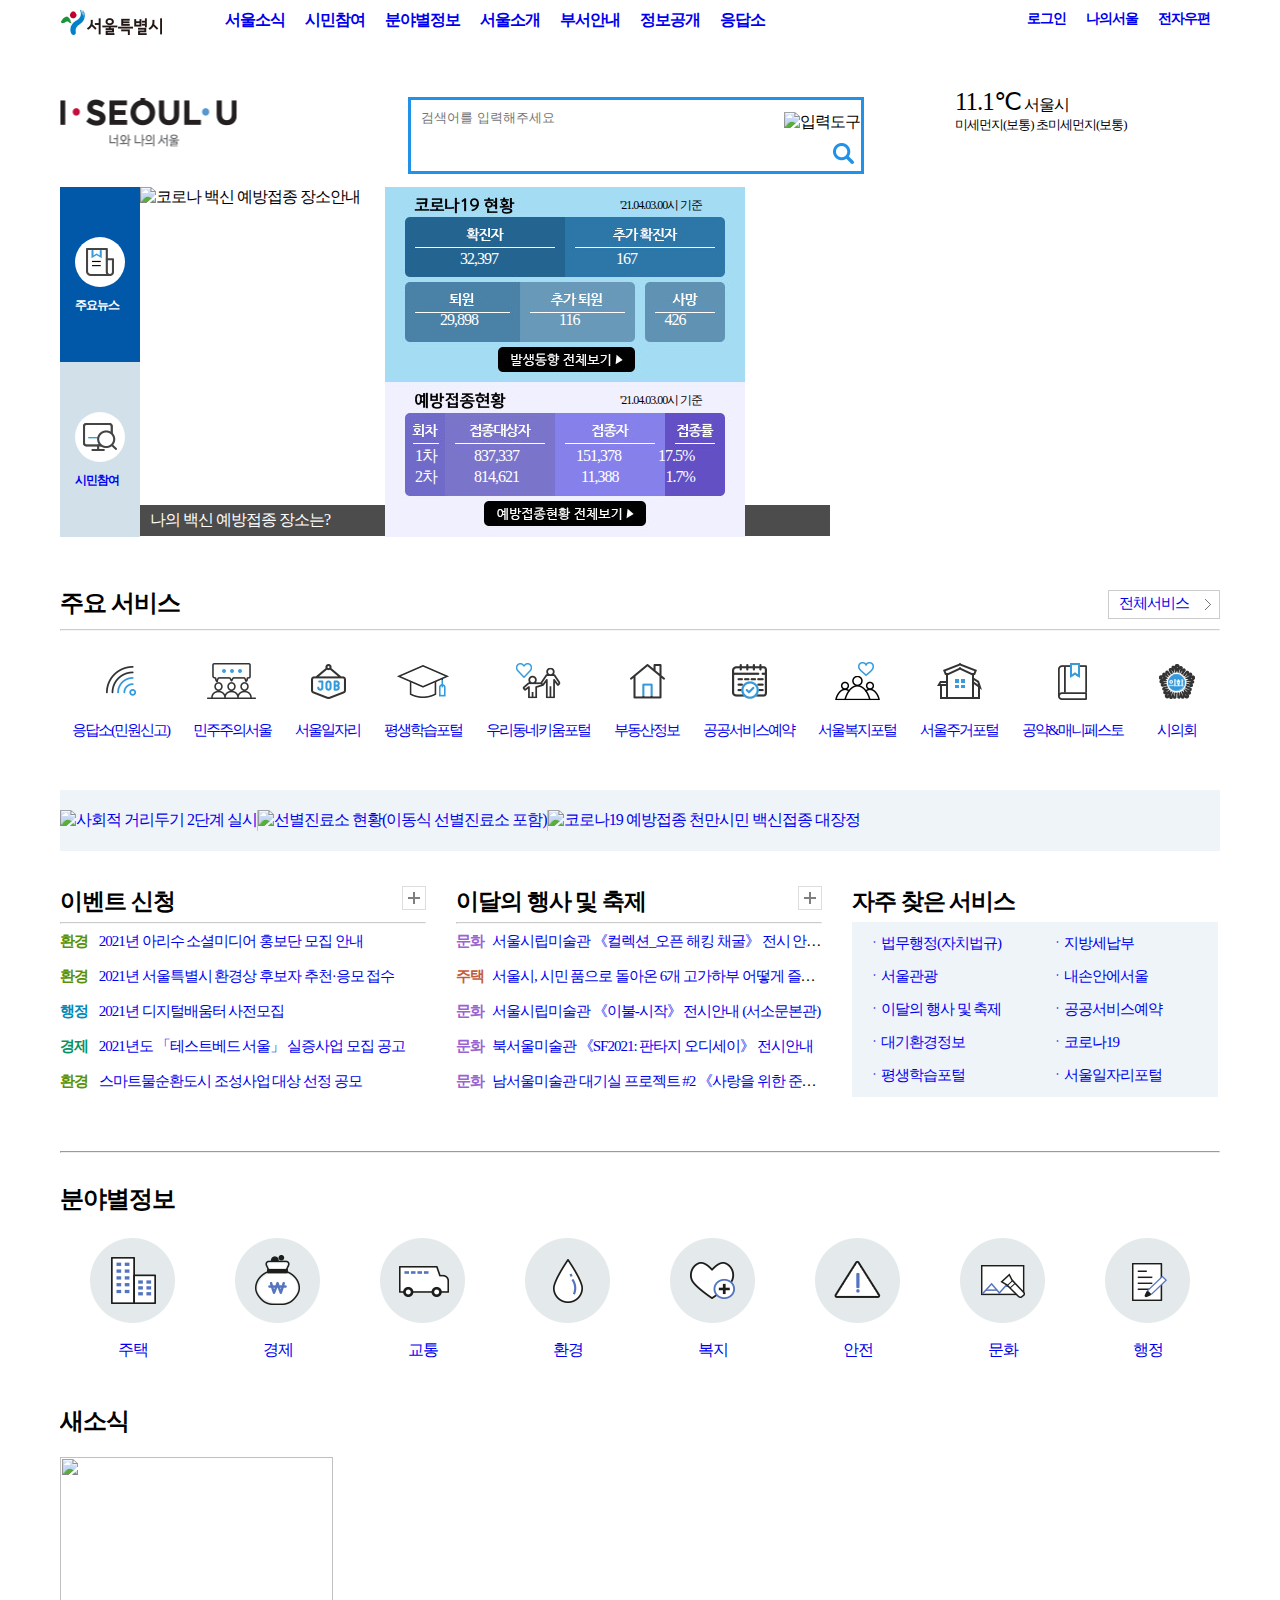
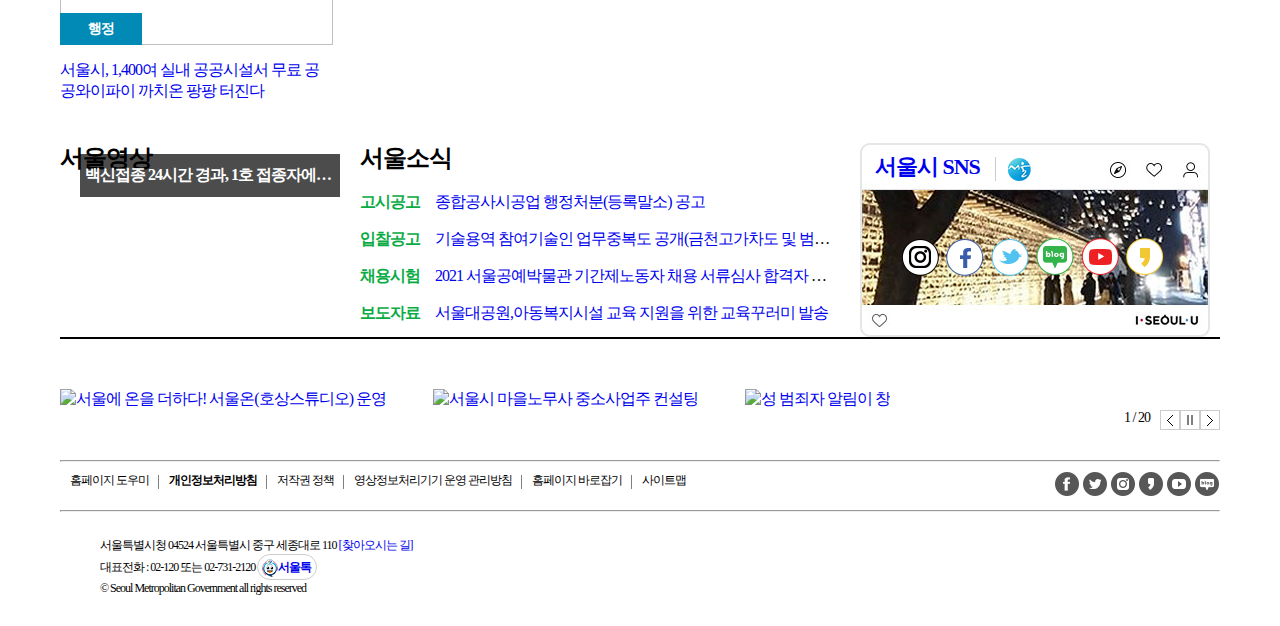
==== commit 3afac502: "조금수정한 css by SHW" ====
--- a/index.html
+++ b/index.html
@@ -1,350 +1,319 @@
 <!DOCTYPE html>
 <html lang="en">
-  <head>
-    <meta charset="UTF-8" />
-    <meta http-equiv="X-UA-Compatible" content="IE=edge" />
-    <meta name="viewport" content="width=device-width, initial-scale=1.0" />
-    <title>서울특별시</title>
-    <link rel="stylesheet" href="css/style.css" />
-  </head>
-  <body>
-    <div class="page_size">
-      <header class="header__area">
-        <div class="container">
-          <h1 class="header__logo">
-            <a href="#"><span class="text__hide">서울특별시</span></a>
-          </h1>
-          <div class="header__gnb">
-            <ul class="header__menu">
-              <li><a href="#">서울소식</a></li>
-              <li><a href="#">시민참여</a></li>
-              <li><a href="#">분야별정보</a></li>
-              <li><a href="#">서울소개</a></li>
-              <li><a href="#">부서안내</a></li>
-              <li><a href="#">정보공개</a></li>
-              <li><a href="#">응답소</a></li>
+
+<head>
+  <meta charset="UTF-8" />
+  <meta http-equiv="X-UA-Compatible" content="IE=edge" />
+  <meta name="viewport" content="width=device-width, initial-scale=1.0" />
+  <title>서울특별시</title>
+  <link rel="stylesheet" href="css/style.css" />
+</head>
+
+<body>
+  <div class="page_size">
+    <header class="header__area">
+      <div class="container">
+        <h1 class="header__logo">
+          <a href="#"><span class="text__hide">서울특별시</span></a>
+        </h1>
+        <div class="header__gnb">
+          <ul class="header__menu">
+            <li><a href="#">서울소식</a></li>
+            <li><a href="#">시민참여</a></li>
+            <li><a href="#">분야별정보</a></li>
+            <li><a href="#">서울소개</a></li>
+            <li><a href="#">부서안내</a></li>
+            <li><a href="#">정보공개</a></li>
+            <li><a href="#">응답소</a></li>
+          </ul>
+        </div>
+        <div class="header__login">
+          <ul class="header__login">
+            <li><a href="#">로그인</a></li>
+            <li><a href="#">나의서울</a></li>
+            <li><a href="#">전자우편</a></li>
+          </ul>
+        </div>
+      </div>
+    </header>
+
+    <main>
+      <div class="search__area">
+        <h1 class="search__area-logo">
+          <a href="#"><span>I SEOUL YOU</span></a>
+        </h1>
+
+        <div class="search">
+          <form class="search__bar">
+            <input type="text" placeholder="검색어를 입력해주세요" />
+            <img src="../seoul-clone/img/keyboard.png" alt="입력도구" />
+            <button type="button" class="search__btn-icon"></button>
+          </form>
+        </div>
+
+        <div class="search__weather">
+          <div class="weader-up">
+            <span>11.1℃</span>
+            <span>서울시</span>
+          </div>
+          <div class="weader-down">
+            <span>미세먼지(보통) 초미세먼지(보통)</span>
+          </div>
+        </div>
+
+        <form name="" action="" class="language">
+          <select name="" id="">
+            <option value="">ENGLISH</option>
+            <option value="">日本語</option>
+            <option value="">简体中文</option>
+            <option value="">繁体中文</option>
+            <option value="">français</option>
+            <option value="">español</option>
+          </select>
+          <button>GO</button>
+        </form>
+      </div>
+
+      <div class="banner__area">
+        <div class="banner__tab">
+          <h3 class="banner__tab-1">
+            <a href="#"><span class="banner__news-ico">주요뉴스</span></a>
+          </h3>
+
+          <h3 class="banner__tab-2">
+            <a href="#"><span class="banner__news-ico">시민참여</span> </a>
+          </h3>
+        </div>
+
+        <figure class="main__banner">
+          <img src="../seoul-clone/img/banner/84410f3cea5b49be8af38599a26132b2.jfif" alt="코로나 백신 예방접종 장소안내" />
+          <figcaption class="banner__slide">
+            <span>나의 백신 예방접종 장소는?</span>
+            <div>4/6</div>
+
+            <div>
+              <a href="#" class="prev">1</a>
+              <a href="#" class="stop">2</a>
+              <a href="#" class="next">3</a>
+            </div>
+          </figcaption>
+        </figure>
+
+        <div class="covid__list">
+          <div class="covid__img">
+            <a href="https://www.seoul.go.kr/coronaV/coronaStatus.do" target="_blank" class="covid__link">
+              <span>'21.04.03.00시 기준</span>
+              <div class="live__list-1">
+                <span>32,397</span>
+                <span>167</span>
+              </div>
+
+              <div class="live__list-2">
+                <span>29,898</span>
+                <span>116</span>
+                <span>426</span>
+              </div>
+            </a>
+
+            <a href="https://www.seoul.go.kr/coronaV/coronaStatus.do?menu_code=47" target="_blank" class="cure__link">
+              <span>'21.04.03.00시 기준</span>
+              <div class="cure__list__wrap">
+                <div class="cure__list-1">
+                  <span>1차</span>
+                  <span>837,337</span>
+                  <span>151,378</span>
+                  <span>17.5%</span>
+                </div>
+
+                <div class="cure__list-2">
+                  <span>2차</span>
+                  <span>814,621</span>
+                  <span>11,388</span>
+                  <span>1.7%</span>
+                </div>
+              </div>
+            </a>
+          </div>
+        </div>
+      </div>
+
+      <div class="seoul__service">
+        <section class="service__wrap-1">
+          <h2>주요 서비스</h2>
+          <hr />
+          <div class="seoul__service-area">
+            <ul>
+              <li class="answer">
+                <a href="#"><i></i>응답소(민원신고)</a>
+              </li>
+              <li class="seoul">
+                <a href="#"><i></i>민주주의서울</a>
+              </li>
+              <li class="job">
+                <a href="#"><i></i>서울일자리</a>
+              </li>
+              <li class="study">
+                <a href="#"><i></i>평생학습포털</a>
+              </li>
+              <li class="town">
+                <a href="#"><i></i>우리동네키움포털</a>
+              </li>
+              <li class="realty">
+                <a href="#"><i></i>부동산정보</a>
+              </li>
+              <li class="service">
+                <a href="#"><i></i>공공서비스예약</a>
+              </li>
+              <li class="welfare">
+                <a href="#"><i></i>서울복지포털</a>
+              </li>
+              <li class="house">
+                <a href="#"><i></i>서울주거포털</a>
+              </li>
+              <li class="manifesto">
+                <a href="#"><i></i>공약&매니페스토</a>
+              </li>
+              <li class="council">
+                <a href="#"><i></i>시의회</a>
+              </li>
             </ul>
           </div>
-          <div class="header__login">
-            <ul class="header__login">
-              <li><a href="#">로그인</a></li>
-              <li><a href="#">나의서울</a></li>
-              <li><a href="#">전자우편</a></li>
+          <a href="#" class="service__more">전체서비스 </a>
+        </section>
+
+        <div class="service__wrap-2">
+          <ul>
+            <li>
+              <a href="#">
+                <img src="../seoul-clone/img/service/IMGBANNER_20210215094804_33420.png " alt="사회적 거리두기 2단계 실시" /></a>
+            </li>
+            <li>
+              <a href="#">
+                <img src="../seoul-clone/img/service/IMGBANNER_20200306164810_16746.png " alt="선별진료소 현황(이동식 선별진료소 포함)"
+                  class="divider" />
+              </a>
+            </li>
+            <li>
+              <a href="#">
+                <img src="../seoul-clone/img/service/IMGBANNER_20210226142850_78102.png "
+                  alt="코로나19 예방접종 천만시민 백신접종 대장정" /></a>
+            </li>
+          </ul>
+        </div>
+      </div>
+
+      <div class="event__area">
+        <section class="event__1">
+          <h2>이벤트 신청</h2>
+          <p class="event__more">
+            <a href="#"><span>이벤트 신청 더보기</span></a>
+          </p>
+          <hr />
+          <ul>
+            <li>
+              <b class="env">환경</b>
+              <a href="#">2021년 아리수 소셜미디어 홍보단 모집 안내</a>
+            </li>
+            <li>
+              <b class="env">환경</b>
+              <a href="#">2021년 서울특별시 환경상 후보자 추천·응모 접수</a>
+            </li>
+            <li>
+              <b class="work">행정</b>
+              <a href="#">2021년 디지털배움터 사전모집</a>
+            </li>
+            <li>
+              <b class="eco">경제</b>
+              <a href="#">2021년도 「테스트베드 서울」 실증사업 모집 공고</a>
+            </li>
+            <li>
+              <b class="env">환경</b>
+              <a href="#">스마트물순환도시 조성사업 대상 선정 공모</a>
+            </li>
+          </ul>
+        </section>
+
+        <section class="event__2">
+          <h2>이달의 행사 및 축제</h2>
+          <p class="event__more">
+            <a href="#"><span>이달의 행사 및 축제</span></a>
+          </p>
+          <hr />
+          <ul>
+            <li>
+              <b class="cur">문화</b><a href="#">서울시립미술관 《컬렉션_오픈 해킹 채굴》 전시 안내
+                (서소문본관)</a>
+            </li>
+            <li>
+              <b class="home">주택</b><a href="#">서울시, 시민 품으로 돌아온 6개 고가하부 어떻게 즐기지?
+                사전예약 관람 및 온라인 전시 인쇄스크랩
+              </a>
+            </li>
+            <li>
+              <b class="cur">문화</b><a href="#">서울시립미술관 《이불-시작》 전시안내 (서소문본관)</a>
+            </li>
+            <li>
+              <b class="cur">문화</b><a href="#">북서울미술관 《SF2021: 판타지 오디세이》 전시안내</a>
+            </li>
+            <li>
+              <b class="cur">문화</b><a href="#">남서울미술관 대기실 프로젝트 #2 《사랑을 위한 준비운동》
+                전시안내</a>
+            </li>
+          </ul>
+        </section>
+
+        <section class="event__3">
+          <h2>자주 찾은 서비스</h2>
+          <ul>
+            <li><a href="#">ㆍ법무행정(자치법규)</a></li>
+            <li><a href="#">ㆍ지방세납부</a></li>
+            <li><a href="#">ㆍ서울관광</a></li>
+            <li><a href="#">ㆍ내손안에서울</a></li>
+            <li><a href="#">ㆍ이달의 행사 및 축제</a></li>
+            <li><a href="#">ㆍ공공서비스예약</a></li>
+            <li><a href="#">ㆍ대기환경정보</a></li>
+            <li><a href="#">ㆍ코로나19</a></li>
+            <li><a href="#">ㆍ평생학습포털</a></li>
+            <li><a href="#">ㆍ서울일자리포털</a></li>
+          </ul>
+        </section>
+      </div>
+
+      <div class="part__info__area">
+        <hr />
+        <section class="part__info">
+          <h2>분야별정보</h2>
+          <div class="part__info-list">
+            <ul>
+              <li class="house"><a href="#">주택</a></li>
+              <li class="economy"><a href="#">경제</a></li>
+              <li class="traffic"><a href="#">교통</a></li>
+              <li class="environment"><a href="#">환경</a></li>
+              <li class="welfare"><a href="#">복지</a></li>
+              <li class="safety"><a href="#">안전</a></li>
+              <li class="culture"><a href="#">문화</a></li>
+              <li class="work"><a href="#">행정</a></li>
             </ul>
           </div>
-        </div>
-      </header>
-
-      <main>
-        <div class="search__area">
-          <h1 class="search__area-logo">
-            <a href="#"><span>I SEOUL YOU</span></a>
-          </h1>
-
-          <div class="search">
-            <form class="search__bar">
-              <input type="text" placeholder="검색어를 입력해주세요" />
-              <img src="../seoul-clone/img/keyboard.png" alt="입력도구" />
-              <button type="button" class="search__btn-icon"></button>
-            </form>
-          </div>
-
-          <div class="search__weather">
-            <div class="weader-up">
-              <span>11.1℃</span>
-              <span>서울시</span>
-            </div>
-            <div class="weader-down">
-              <span>미세먼지(보통) 초미세먼지(보통)</span>
-            </div>
-          </div>
-
-          <form name="" action="" class="language">
-            <select name="" id="">
-              <option value="">ENGLISH</option>
-              <option value="">日本語</option>
-              <option value="">简体中文</option>
-              <option value="">繁体中文</option>
-              <option value="">français</option>
-              <option value="">español</option>
-            </select>
-            <button>GO</button>
-          </form>
-        </div>
-
-        <div class="banner__area">
-          <div class="banner__tab">
-            <h3 class="banner__tab-1">
-              <a href="#"><span class="banner__news-ico">주요뉴스</span></a>
-            </h3>
-
-            <h3 class="banner__tab-2">
-              <a href="#"><span class="banner__news-ico">시민참여</span> </a>
-            </h3>
-          </div>
-
-          <figure class="main__banner">
-            <img
-              src="../seoul-clone/img/banner/84410f3cea5b49be8af38599a26132b2.jfif"
-              alt="코로나 백신 예방접종 장소안내"
-            />
-            <figcaption class="banner__slide">
-              <span>나의 백신 예방접종 장소는?</span>
-              <div>4/6</div>
-
-              <div>
-                <a href="#" class="prev">1</a>
-                <a href="#" class="stop">2</a>
-                <a href="#" class="next">3</a>
-              </div>
-            </figcaption>
-          </figure>
-
-          <div class="covid__list">
-            <div class="covid__img">
-              <a
-                href="https://www.seoul.go.kr/coronaV/coronaStatus.do"
-                target="_blank"
-                class="covid__link"
-              >
-                <span>'21.04.03.00시 기준</span>
-                <div class="live__list-1">
-                  <span>32,397</span>
-                  <span>167</span>
-                </div>
-
-                <div class="live__list-2">
-                  <span>29,898</span>
-                  <span>116</span>
-                  <span>426</span>
-                </div>
+        </section>
+      </div>
+
+      <div class="new__news">
+        <section class="new__news-area">
+          <h2>새소식</h2>
+          <ul class="new__news-list">
+            <li class="news-1">
+              <a href="#">
+                <h3 class="work">행정</h3>
+                <img src="../seoul-clone/img/new/gov_news0315-1.jpg" alt="" />
+                <p>
+                  서울시, 1,400여 실내 공공시설서 무료 공공와이파이 까치온
+                  팡팡 터진다
+                </p>
               </a>
-
-              <a
-                href="https://www.seoul.go.kr/coronaV/coronaStatus.do?menu_code=47"
-                target="_blank"
-                class="cure__link"
-              >
-                <span>'21.04.03.00시 기준</span>
-                <div class="cure__list__wrap">
-                  <div class="cure__list-1">
-                    <span>1차</span>
-                    <span>837,337</span>
-                    <span>151,378</span>
-                    <span>17.5%</span>
-                  </div>
-
-                  <div class="cure__list-2">
-                    <span>2차</span>
-                    <span>814,621</span>
-                    <span>11,388</span>
-                    <span>1.7%</span>
-                  </div>
-                </div>
-              </a>
-            </div>
-          </div>
-        </div>
-
-        <div class="seoul__service">
-          <section class="service__wrap-1">
-            <h2>주요 서비스</h2>
-            <hr />
-            <div class="seoul__service-area">
-              <ul>
-                <li class="answer">
-                  <a href="#"><i></i>응답소(민원신고)</a>
-                </li>
-                <li class="seoul">
-                  <a href="#"><i></i>민주주의서울</a>
-                </li>
-                <li class="job">
-                  <a href="#"><i></i>서울일자리</a>
-                </li>
-                <li class="study">
-                  <a href="#"><i></i>평생학습포털</a>
-                </li>
-                <li class="town">
-                  <a href="#"><i></i>우리동네키움포털</a>
-                </li>
-                <li class="realty">
-                  <a href="#"><i></i>부동산정보</a>
-                </li>
-                <li class="service">
-                  <a href="#"><i></i>공공서비스예약</a>
-                </li>
-                <li class="welfare">
-                  <a href="#"><i></i>서울복지포털</a>
-                </li>
-                <li class="house">
-                  <a href="#"><i></i>서울주거포털</a>
-                </li>
-                <li class="manifesto">
-                  <a href="#"><i></i>공약&매니페스토</a>
-                </li>
-                <li class="council">
-                  <a href="#"><i></i>시의회</a>
-                </li>
-              </ul>
-            </div>
-            <a href="#" class="service__more">전체서비스 </a>
-          </section>
-
-          <div class="service__wrap-2">
-            <ul>
-              <li>
-                <a href="#">
-                  <img
-                    src="../seoul-clone/img/service/IMGBANNER_20210215094804_33420.png "
-                    alt="사회적 거리두기 2단계 실시"
-                /></a>
-              </li>
-              <li>
-                <a href="#">
-                  <img
-                    src="../seoul-clone/img/service/IMGBANNER_20200306164810_16746.png "
-                    alt="선별진료소 현황(이동식 선별진료소 포함)"
-                    class="divider"
-                  />
-                </a>
-              </li>
-              <li>
-                <a href="#">
-                  <img
-                    src="../seoul-clone/img/service/IMGBANNER_20210226142850_78102.png "
-                    alt="코로나19 예방접종 천만시민 백신접종 대장정"
-                /></a>
-              </li>
-            </ul>
-          </div>
-        </div>
-
-        <div class="event__area">
-          <section class="event__1">
-            <h2>이벤트 신청</h2>
-            <p class="event__more">
-              <a href="#"><span>이벤트 신청 더보기</span></a>
-            </p>
-            <hr />
-            <ul>
-              <li>
-                <b class="env">환경</b>
-                <a href="#">2021년 아리수 소셜미디어 홍보단 모집 안내</a>
-              </li>
-              <li>
-                <b class="env">환경</b>
-                <a href="#">2021년 서울특별시 환경상 후보자 추천·응모 접수</a>
-              </li>
-              <li>
-                <b class="work">행정</b>
-                <a href="#">2021년 디지털배움터 사전모집</a>
-              </li>
-              <li>
-                <b class="eco">경제</b>
-                <a href="#">2021년도 「테스트베드 서울」 실증사업 모집 공고</a>
-              </li>
-              <li>
-                <b class="env">환경</b>
-                <a href="#">스마트물순환도시 조성사업 대상 선정 공모</a>
-              </li>
-            </ul>
-          </section>
-
-          <section class="event__2">
-            <h2>이달의 행사 및 축제</h2>
-            <p class="event__more">
-              <a href="#"><span>이달의 행사 및 축제</span></a>
-            </p>
-            <hr />
-            <ul>
-              <li>
-                <b class="cur">문화</b
-                ><a href="#"
-                  >서울시립미술관 《컬렉션_오픈 해킹 채굴》 전시 안내
-                  (서소문본관)</a
-                >
-              </li>
-              <li>
-                <b class="home">주택</b
-                ><a href="#"
-                  >서울시, 시민 품으로 돌아온 6개 고가하부 어떻게 즐기지?
-                  사전예약 관람 및 온라인 전시 인쇄스크랩
-                </a>
-              </li>
-              <li>
-                <b class="cur">문화</b
-                ><a href="#"
-                  >서울시립미술관 《이불-시작》 전시안내 (서소문본관)</a
-                >
-              </li>
-              <li>
-                <b class="cur">문화</b
-                ><a href="#"
-                  >북서울미술관 《SF2021: 판타지 오디세이》 전시안내</a
-                >
-              </li>
-              <li>
-                <b class="cur">문화</b
-                ><a href="#"
-                  >남서울미술관 대기실 프로젝트 #2 《사랑을 위한 준비운동》
-                  전시안내</a
-                >
-              </li>
-            </ul>
-          </section>
-
-          <section class="event__3">
-            <h2>자주 찾은 서비스</h2>
-            <ul>
-              <li><a href="#">ㆍ법무행정(자치법규)</a></li>
-              <li><a href="#">ㆍ지방세납부</a></li>
-              <li><a href="#">ㆍ서울관광</a></li>
-              <li><a href="#">ㆍ내손안에서울</a></li>
-              <li><a href="#">ㆍ이달의 행사 및 축제</a></li>
-              <li><a href="#">ㆍ공공서비스예약</a></li>
-              <li><a href="#">ㆍ대기환경정보</a></li>
-              <li><a href="#">ㆍ코로나19</a></li>
-              <li><a href="#">ㆍ평생학습포털</a></li>
-              <li><a href="#">ㆍ서울일자리포털</a></li>
-            </ul>
-          </section>
-        </div>
-
-        <div class="part__info__area">
-          <hr />
-          <section class="part__info">
-            <h2>분야별정보</h2>
-            <div class="part__info-list">
-              <ul>
-                <li class="house"><a href="#">주택</a></li>
-                <li class="economy"><a href="#">경제</a></li>
-                <li class="traffic"><a href="#">교통</a></li>
-                <li class="environment"><a href="#">환경</a></li>
-                <li class="welfare"><a href="#">복지</a></li>
-                <li class="safety"><a href="#">안전</a></li>
-                <li class="culture"><a href="#">문화</a></li>
-                <li class="work"><a href="#">행정</a></li>
-              </ul>
-            </div>
-          </section>
-        </div>
-
-        <div class="new__news">
-          <section class="new__news-area">
-            <h2>새소식</h2>
-            <div class="new__news-list">
-              <div class="news-1">
-                <a href="#">
-                  <h3 class="work">행정</h3>
-                  <img src="../seoul-clone/img/new/gov_news0315-1.jpg" alt="" />
-                  <p>
-                    서울시, 1,400여 실내 공공시설서 무료 공공와이파이 까치온
-                    팡팡 터진다
-                  </p>
-                </a>
-              </div>
-
-              <div class="news-2">
+            </li>
+
+            <!-- <div class="news-2">
                 <a href="#">
                   <h3 class="environment">환경</h3>
                   <img src="../seoul-clone/img/new/env_news0319.jpg" alt="" />
@@ -422,187 +391,172 @@
                     alt="" />
                   <p></p
                 ></a>
-              </div>
-            </div>
-          </section>
-        </div>
-
-        <div class="new__news-2">
-          <section class="seoul__news-area">
-            <div class="seoul__video">
-              <h2>서울영상</h2>
-              <figure>
-                <img
-                  src="../seoul-clone/img/seoul_video/USFUL_20210305141419_02238.jfif"
-                  alt=""
-                />
-                <figcaption>
-                  백신접종 24시간 경과, 1호 접종자에게 상태를 확인해보니?
-                </figcaption>
-              </figure>
-            </div>
-
-            <div class="seoul__news">
-              <h2>서울소식</h2>
-              <ul>
-                <li>
-                  <a href=""><b>고시공고</b></a>
-                  <a href="#">종합공사시공업 행정처분(등록말소) 공고</a>
-                </li>
-                <li>
-                  <a href=""><b>입찰공고</b></a>
-                  <a href="#">
-                    기술용역 참여기술인 업무중복도 공개(금천고가차도 및 범안로
-                    일대 교통체계 개선 외2개소 타당성조사 용역)
-                  </a>
-                </li>
-                <li>
-                  <a href=""><b>채용시험</b></a>
-                  <a href="#">
-                    2021 서울공예박물관 기간제노동자 채용 서류심사 합격자 발표
-                    및 면접일정 안내
-                  </a>
-                </li>
-                <li>
-                  <a href=""><b>보도자료</b></a>
-                  <a href="#">
-                    서울대공원,아동복지시설 교육 지원을 위한 교육꾸러미 발송
-                  </a>
-                </li>
-              </ul>
-            </div>
-          </section>
-          <section class="seoul__sns">
-            <div class="sns__header">
-              <a href="#">
-                <h2>서울시 SNS</h2>
-                <span class="sns__header-icon"></span>
-              </a>
-            </div>
-            <div class="sns__list">
-              <ul>
-                <li class="sns__insta">
-                  <a href="#"><span>인스타그램</span></a>
-                </li>
-                <li class="sns__facebook">
-                  <a href="#"><span>페이스북</span></a>
-                </li>
-                <li class="sns__twit">
-                  <a href="#"><span>트위터</span></a>
-                </li>
-                <li class="sns__blog">
-                  <a href="#"><span>네이버블로그</span></a>
-                </li>
-                <li class="sns__youtube">
-                  <a href="#"><span>유투브</span></a>
-                </li>
-                <li class="sns__kakao">
-                  <a href="#"><span>카카오스토리</span></a>
-                </li>
-              </ul>
-            </div>
-          </section>
-        </div>
-
-        <div class="bottom__banner">
-          <div class="banner__list">
+              </div> -->
+          </ul>
+        </section>
+      </div>
+
+      <div class="new__news-2">
+        <section class="seoul__news-area">
+          <div class="seoul__video">
+            <h2>서울영상</h2>
+            <figure>
+              <img src="../seoul-clone/img/seoul_video/USFUL_20210305141419_02238.jfif" alt="" />
+              <figcaption>
+                백신접종 24시간 경과, 1호 접종자에게 상태를 확인해보니?
+              </figcaption>
+            </figure>
+          </div>
+
+          <div class="seoul__news">
+            <h2>서울소식</h2>
             <ul>
               <li>
-                <a href="#">
-                  <img
-                    src="../seoul-clone/img/footer/슬라이딩/24d6daf54dd44c1caa21c9641200a575.jfif"
-                    alt="서울에 온을 더하다! 서울온(호상스튜디오) 운영"
-                  />
-                </a>
-              </li>
-              <li class="banner__space">
-                <a href="#">
-                  <img
-                    src="../seoul-clone/img/footer/슬라이딩/3abd923a0f4848e49a2157b6386580fd.jfif"
-                    alt="서울시 마을노무사 중소사업주 컨설팅"
-                /></a>
+                <a href=""><b>고시공고</b></a>
+                <a href="#">종합공사시공업 행정처분(등록말소) 공고</a>
               </li>
               <li>
-                <a href="#">
-                  <img
-                    src="../seoul-clone/img/footer/슬라이딩/622137f8a1fe4dcebc620b7e2da9a182.jfif"
-                    alt="성 범죄자 알림이 창"
-                /></a>
+                <a href=""><b>입찰공고</b></a>
+                <a href="#">
+                  기술용역 참여기술인 업무중복도 공개(금천고가차도 및 범안로
+                  일대 교통체계 개선 외2개소 타당성조사 용역)
+                </a>
+              </li>
+              <li>
+                <a href=""><b>채용시험</b></a>
+                <a href="#">
+                  2021 서울공예박물관 기간제노동자 채용 서류심사 합격자 발표
+                  및 면접일정 안내
+                </a>
+              </li>
+              <li>
+                <a href=""><b>보도자료</b></a>
+                <a href="#">
+                  서울대공원,아동복지시설 교육 지원을 위한 교육꾸러미 발송
+                </a>
               </li>
             </ul>
           </div>
-          <div class="banner__select">
-            <div class="banner__counter">
-              <span>1</span>
-              /
-              <span>20</span>
-            </div>
-            <div class="counter__btn">
-              <ul>
-                <li class="btn__prev"><a href="#">뒤로</a></li>
-                <li class="btn__stop"><a href="#">멈춤</a></li>
-                <li class="btn__next"><a href="#">앞으로</a></li>
-              </ul>
-            </div>
-          </div>
-        </div>
-      </main>
-      <footer>
-        <hr />
-        <div class="footer__top-wrap">
-          <div class="footer__link">
-            <div class="footer__link-list">
-              <ul>
-                <li class="helper">홈페이지 도우미</li>
-                <li class="security">
-                  <b style="color: black">개인정보처리방침</b>
-                </li>
-                <li class="copyright">저작권 정책</li>
-                <li class="policy">영상정보처리기기 운영 관리방침</li>
-                <li class="homepage">홈페이지 바로잡기</li>
-                <li class="sitemap">사이트맵</li>
-              </ul>
-            </div>
-          </div>
-          <div class="footer__sns">
-            <div class="footer__sns-list">
-              <a href="#" class="facebook"><span>페이스북</span></a>
-              <a href="#" class="twitter"><span>트위터</span></a>
-              <a href="#" class="instagram"><span>인스타그램</span></a>
-              <a href="#" class="kakao_story"><span>카카오스토리</span></a>
-              <a href="#" class="youtube"><span>유투브</span></a>
-              <a href="#" class="naver_blog"><span>네이버블로그</span></a>
-            </div>
-          </div>
-        </div>
-        <hr />
-        <div class="footer__bottom-wrap">
-          <div class="call">
-            <img src="../seoul-clone/img/call_img.png" alt="" />
-          </div>
-          <div class="address">
-            <p>
-              서울특별시청 04524 서울특별시 중구 세종대로 110
-              <a href="#">[찾아오시는 길]</a>
-            </p>
-            <p>
-              대표전화 : 02-120 또는 02-731-2120
-              <a href="#" class="chattalk"> 서울톡</a>
-            </p>
-            <p>© Seoul Metropolitan Government all rights reserved</p>
-          </div>
-          <div class="w3c_imgs">
-            <a href=""
-              ><img
-                src="../seoul-clone/img/footer/footer_mark_isms-p.png"
-                alt=""
-            /></a>
-            <a href=""
-              ><img src="../seoul-clone/img/footer/footer_mark_wah.png" alt=""
-            /></a>
-          </div>
-        </div>
-      </footer>
-    </div>
-  </body>
-</html>
+        </section>
+        <section class="seoul__sns">
+          <div class="sns__header">
+            <a href="#">
+              <h2>서울시 SNS</h2>
+              <span class="sns__header-icon"></span>
+            </a>
+          </div>
+          <div class="sns__list">
+            <ul>
+              <li class="sns__insta">
+                <a href="#"><span>인스타그램</span></a>
+              </li>
+              <li class="sns__facebook">
+                <a href="#"><span>페이스북</span></a>
+              </li>
+              <li class="sns__twit">
+                <a href="#"><span>트위터</span></a>
+              </li>
+              <li class="sns__blog">
+                <a href="#"><span>네이버블로그</span></a>
+              </li>
+              <li class="sns__youtube">
+                <a href="#"><span>유투브</span></a>
+              </li>
+              <li class="sns__kakao">
+                <a href="#"><span>카카오스토리</span></a>
+              </li>
+            </ul>
+          </div>
+        </section>
+      </div>
+
+      <div class="bottom__banner">
+        <div class="banner__list">
+          <ul>
+            <li>
+              <a href="#">
+                <img src="../seoul-clone/img/footer/슬라이딩/24d6daf54dd44c1caa21c9641200a575.jfif"
+                  alt="서울에 온을 더하다! 서울온(호상스튜디오) 운영" />
+              </a>
+            </li>
+            <li class="banner__space">
+              <a href="#">
+                <img src="../seoul-clone/img/footer/슬라이딩/3abd923a0f4848e49a2157b6386580fd.jfif"
+                  alt="서울시 마을노무사 중소사업주 컨설팅" /></a>
+            </li>
+            <li>
+              <a href="#">
+                <img src="../seoul-clone/img/footer/슬라이딩/622137f8a1fe4dcebc620b7e2da9a182.jfif" alt="성 범죄자 알림이 창" /></a>
+            </li>
+          </ul>
+        </div>
+        <div class="banner__select">
+          <div class="banner__counter">
+            <span>1</span>
+            /
+            <span>20</span>
+          </div>
+          <div class="counter__btn">
+            <ul>
+              <li class="btn__prev"><a href="#">뒤로</a></li>
+              <li class="btn__stop"><a href="#">멈춤</a></li>
+              <li class="btn__next"><a href="#">앞으로</a></li>
+            </ul>
+          </div>
+        </div>
+      </div>
+    </main>
+    <footer>
+      <hr />
+      <div class="footer__top-wrap">
+        <div class="footer__link">
+          <div class="footer__link-list">
+            <ul>
+              <li class="helper">홈페이지 도우미</li>
+              <li class="security">
+                <b style="color: black">개인정보처리방침</b>
+              </li>
+              <li class="copyright">저작권 정책</li>
+              <li class="policy">영상정보처리기기 운영 관리방침</li>
+              <li class="homepage">홈페이지 바로잡기</li>
+              <li class="sitemap">사이트맵</li>
+            </ul>
+          </div>
+        </div>
+        <div class="footer__sns">
+          <div class="footer__sns-list">
+            <a href="#" class="facebook"><span>페이스북</span></a>
+            <a href="#" class="twitter"><span>트위터</span></a>
+            <a href="#" class="instagram"><span>인스타그램</span></a>
+            <a href="#" class="kakao_story"><span>카카오스토리</span></a>
+            <a href="#" class="youtube"><span>유투브</span></a>
+            <a href="#" class="naver_blog"><span>네이버블로그</span></a>
+          </div>
+        </div>
+      </div>
+      <hr />
+      <div class="footer__bottom-wrap">
+        <div class="call">
+          <img src="../seoul-clone/img/call_img.png" alt="" />
+        </div>
+        <div class="address">
+          <p>
+            서울특별시청 04524 서울특별시 중구 세종대로 110
+            <a href="#">[찾아오시는 길]</a>
+          </p>
+          <p>
+            대표전화 : 02-120 또는 02-731-2120
+            <a href="#" class="chattalk"> 서울톡</a>
+          </p>
+          <p>© Seoul Metropolitan Government all rights reserved</p>
+        </div>
+        <div class="w3c_imgs">
+          <a href=""><img src="../seoul-clone/img/footer/footer_mark_isms-p.png" alt="" /></a>
+          <a href=""><img src="../seoul-clone/img/footer/footer_mark_wah.png" alt="" /></a>
+        </div>
+      </div>
+    </footer>
+  </div>
+</body>
+
+</html>--- a/css/style.css
+++ b/css/style.css
@@ -18,12 +18,12 @@
 
 a {
   text-decoration: none;
-  
+
 }
 .page_size {
   width: 1160px;
   margin: 0 auto;
-  height: 400vh;
+  /* height: 4vh; */
 }
 
 
@@ -218,7 +218,7 @@
   display: block;
   background: url(../img/banner/main_new_ico.PNG) no-repeat center center;
   width: 50px;
-  height: 50px; 
+  height: 50px;
   background-color: white;
   border-radius: 50%;
   color: white;
@@ -340,7 +340,7 @@
   top: 43px;
   color: white;
   margin-left: 55px;
-  
+
 }
 
 .live__list-2 span:nth-child(2){
@@ -417,7 +417,7 @@
   padding: 0 12px;
   font-size: 15px;
   letter-spacing: -2px;
-  
+
 }
 
 .job a{
@@ -493,7 +493,7 @@
   overflow: hidden;
   margin-top: 50px;
   background-color: #eff4f8;
-  
+
 }
 
 
@@ -635,7 +635,7 @@
   overflow: hidden;
   width: 100%;
   height: 150px
-  
+
 }
 
 .part__info-list li{
@@ -647,8 +647,9 @@
 
 .part__info-list a{
   text-align: center;
-  width: 100%;
-  display: inline-block;
+  display: block;
+  /* width: 100%;
+  display: inline-block; */
   padding-top: 110px;
 }
 
@@ -688,32 +689,26 @@
   width: 100%;
   height: 100%;
   overflow: hidden;
-  
-}
-
-.new__news-list div{
-  float: left;
-  padding: 20px 0;
-  margin-right: 20px;
+  padding-top: 20px;
+}
+
+.new__news-list li{
+  float: left;
+  /* padding: 20px 0;
+  margin-right: 20px; */
   width: 273px;
-  height: 233px;
-  position: relative;
-}
-
-.new__news-list p{
-  padding: 15px 0;
-}
-
-.new__news-list img{
-  width: 273px;
-  height: 188px;
-}
-
-
-.new__news-list a h3{
+  /* height: 233px; */
+  position: relative;
+}
+.new__news-list li > a:visited > p {
+  text-decoration: none;
+  color: black;
+}
+
+.new__news-list li > a > h3{
+  position: absolute;
   font-size: 14px;
-  position: absolute;
-  bottom: 67px;
+  top: 156px;
   color: white;
   width: 82px;
   height: 32px;
@@ -721,6 +716,21 @@
   line-height: 32px;
 }
 
+.new__news-list li > a > img{
+  width: 273px;
+  height: 188px;
+  display: block;
+}
+
+.new__news-list p{
+  padding-top: 15px;
+}
+
+
+
+
+
+
 .new__news-list .work{
   background-color: #028AB6;
 }
@@ -739,7 +749,7 @@
 
 .new__news-list .house{
   background-color: #c35c3c;
-  
+
 }
 
 .new__news-list .news-8 img{
@@ -789,7 +799,7 @@
   overflow: hidden;
   width: 250px;
   font-weight: 700;
-  
+
 }
 
 .seoul__news{
@@ -846,12 +856,12 @@
   position: relative;
   left: 120px;
   top: 5px;
-  
+
 }
 
 .sns__list{
   overflow: hidden;
-  width: 100%; 
+  width: 100%;
   height: 100%;
   position: absolute;
   top: 95px;
@@ -916,13 +926,13 @@
   overflow: hidden;
   position: relative;
   margin-top: 50px;
-  
+
 }
 
 .bottom__banner ul{
   overflow: hidden;
   width: 100%;
-  
+
 }
 
 .bottom__banner li{
@@ -941,7 +951,7 @@
 
 .banner__counter{
   float: left;
-  
+
 }
 
 .counter__btn{
@@ -965,7 +975,7 @@
   background: url(../img/icon_stop.png) no-repeat center center;
   width: 18px;
   height: 18px;
-  
+
 }
 
 .counter__btn .btn__next {
@@ -1025,7 +1035,14 @@
   display: block;
   background-color: gray;
   top: 3px;
-  left: 0;
+  right: 0;
+  /* left: 0; */
+}
+/*
+| 이게 막대기를 위한건데 지금보면 left: 0 때문에 왼쪽으로 막대기가 생기잖아 실제디자인은 맨왼쪽에 없거등
+*/
+.footer__link-list li:last-child::after {
+  display:none;
 }
 
 .footer__sns{
@@ -1108,7 +1125,7 @@
 .footer__bottom-wrap{
   overflow: hidden;
   position: relative;
-  margin-top: 25px;
+  margin: 25px 0;
 }
 
 .footer__bottom-wrap .call{
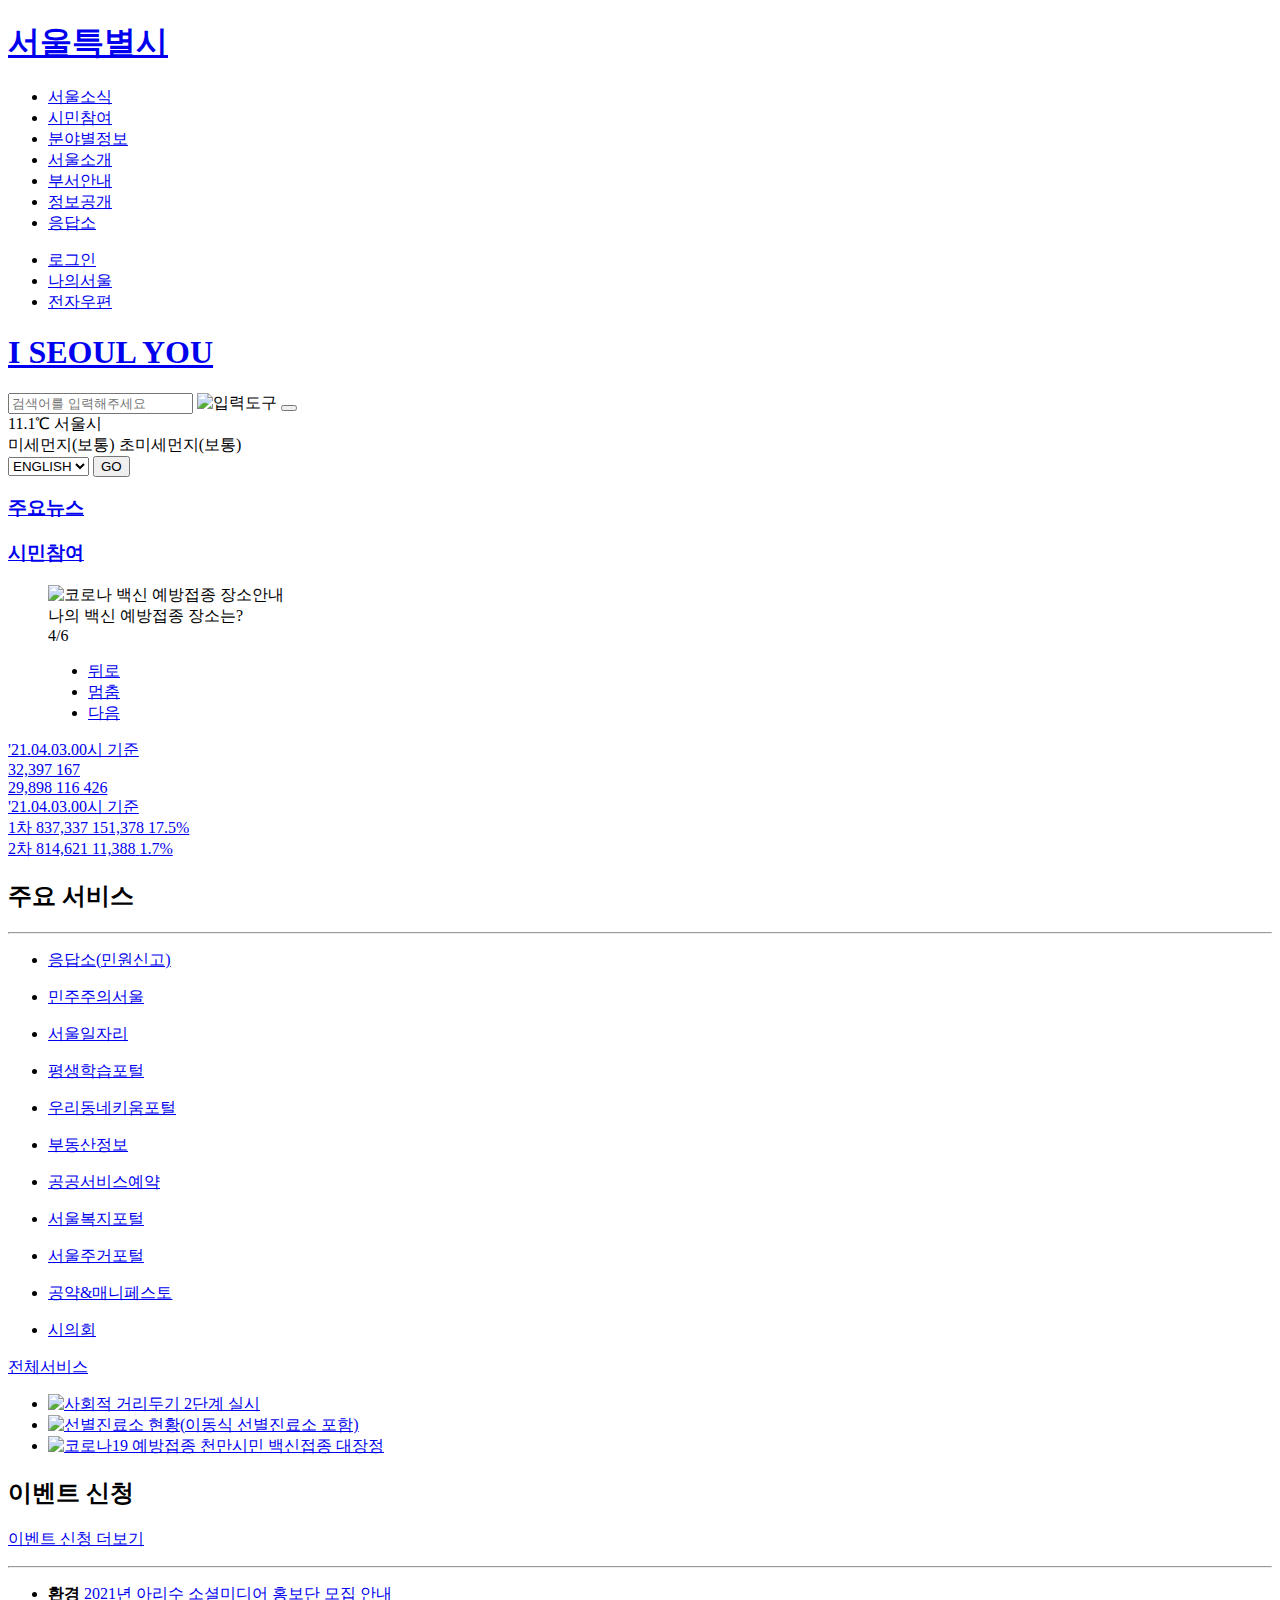
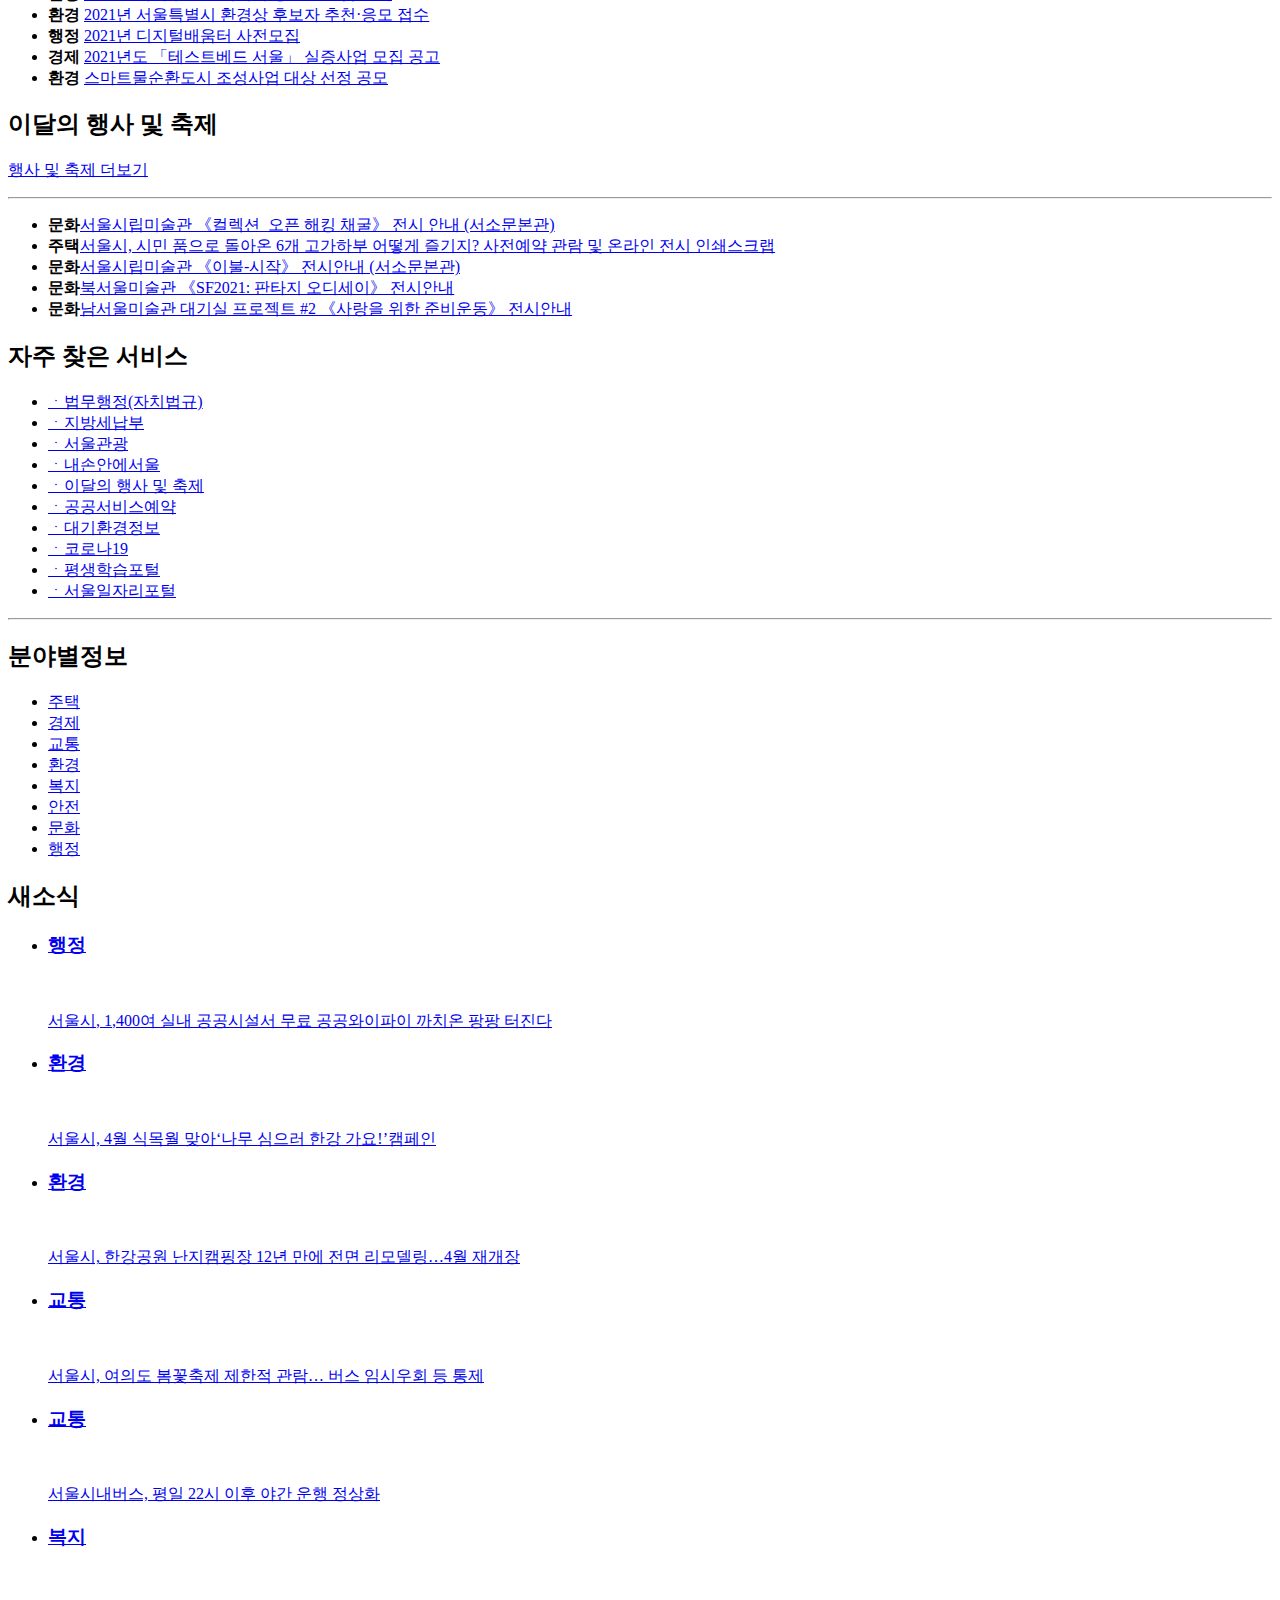
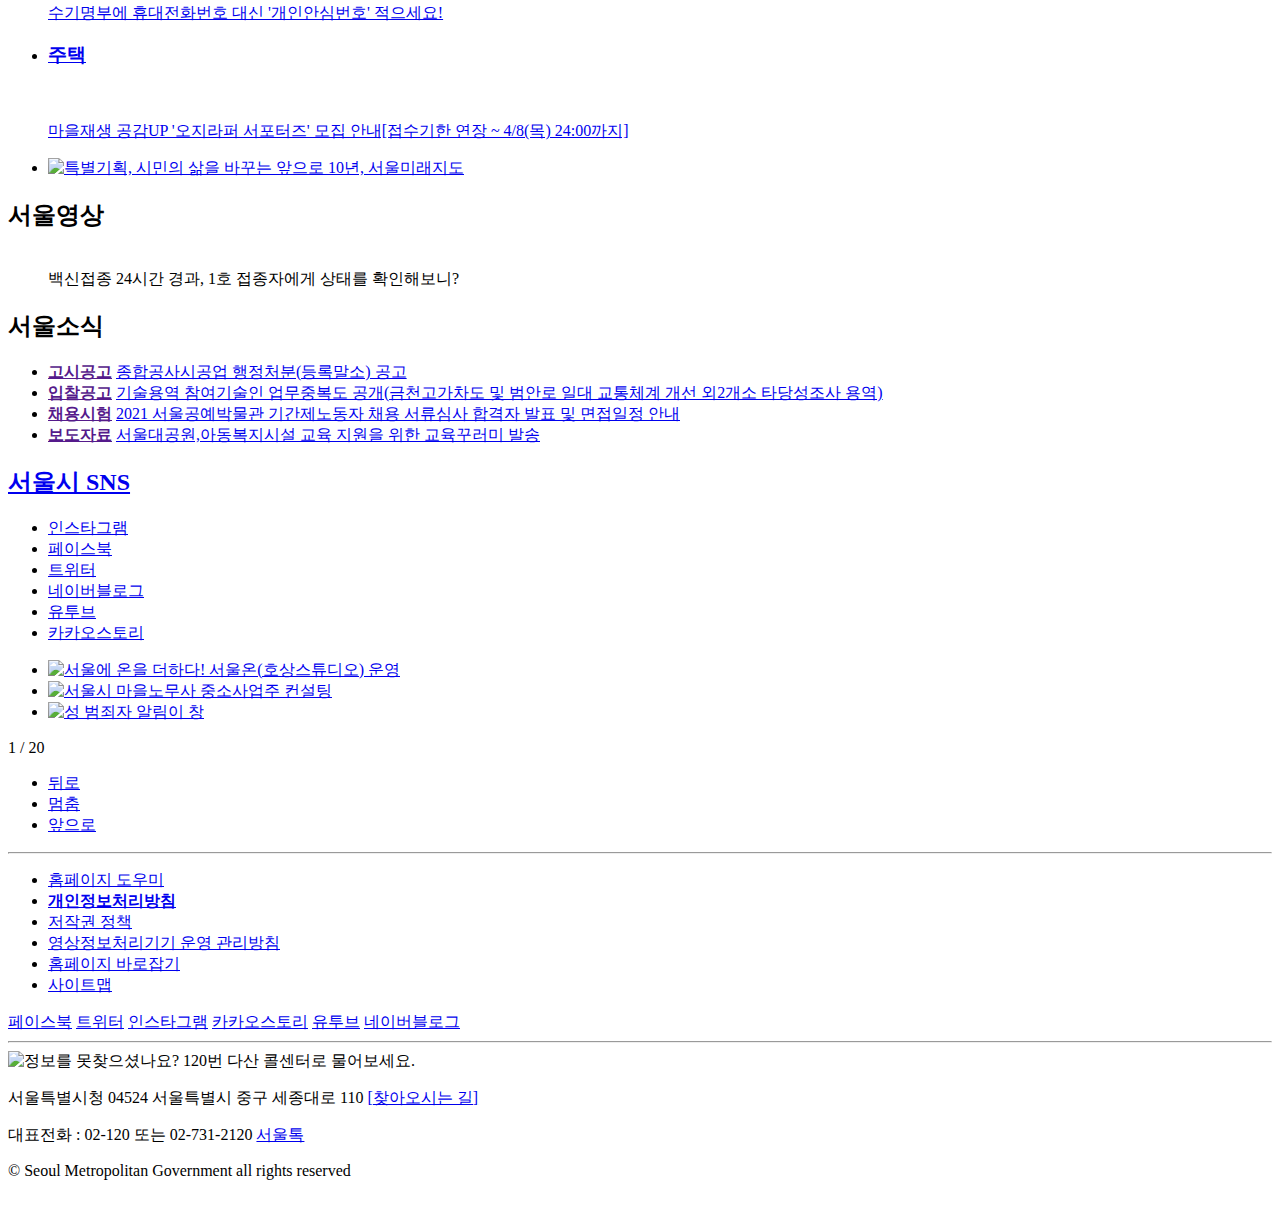
==== commit 8bb435c2: "change html and css" ====
--- a/index.html
+++ b/index.html
@@ -1,22 +1,20 @@
 <!DOCTYPE html>
-<html lang="en">
-
-<head>
-  <meta charset="UTF-8" />
-  <meta http-equiv="X-UA-Compatible" content="IE=edge" />
-  <meta name="viewport" content="width=device-width, initial-scale=1.0" />
-  <title>서울특별시</title>
-  <link rel="stylesheet" href="css/style.css" />
-</head>
-
-<body>
-  <div class="page_size">
-    <header class="header__area">
-      <div class="container">
+<html lang="kr">
+  <head>
+    <meta charset="UTF-8" />
+    <meta http-equiv="X-UA-Compatible" content="IE=edge" />
+    <meta name="viewport" content="width=device-width, initial-scale=1.0" />
+    <title>서울특별시</title>
+    <link rel="stylesheet" href="css/style_2.css" />
+  </head>
+  <body>
+    <div class="page_size">
+      <header class="header__area">
         <h1 class="header__logo">
-          <a href="#"><span class="text__hide">서울특별시</span></a>
+          <a href="#"><span class="text__hidden">서울특별시</span></a>
         </h1>
-        <div class="header__gnb">
+
+        <nav class="header__gnb">
           <ul class="header__menu">
             <li><a href="#">서울소식</a></li>
             <li><a href="#">시민참여</a></li>
@@ -26,302 +24,376 @@
             <li><a href="#">정보공개</a></li>
             <li><a href="#">응답소</a></li>
           </ul>
-        </div>
-        <div class="header__login">
-          <ul class="header__login">
+        </nav>
+
+        <div class="header__top-menu">
+          <ul>
             <li><a href="#">로그인</a></li>
             <li><a href="#">나의서울</a></li>
             <li><a href="#">전자우편</a></li>
           </ul>
         </div>
-      </div>
-    </header>
-
-    <main>
-      <div class="search__area">
-        <h1 class="search__area-logo">
-          <a href="#"><span>I SEOUL YOU</span></a>
-        </h1>
-
-        <div class="search">
+      </header>
+
+      <main>
+        <div class="inner__1">
+          <h1 class="inner__1-logo">
+            <a href="#"><span class="text__hidden">I SEOUL YOU</span></a>
+          </h1>
+
           <form class="search__bar">
             <input type="text" placeholder="검색어를 입력해주세요" />
             <img src="../seoul-clone/img/keyboard.png" alt="입력도구" />
             <button type="button" class="search__btn-icon"></button>
           </form>
-        </div>
-
-        <div class="search__weather">
-          <div class="weader-up">
-            <span>11.1℃</span>
-            <span>서울시</span>
-          </div>
-          <div class="weader-down">
-            <span>미세먼지(보통) 초미세먼지(보통)</span>
-          </div>
-        </div>
-
-        <form name="" action="" class="language">
-          <select name="" id="">
-            <option value="">ENGLISH</option>
-            <option value="">日本語</option>
-            <option value="">简体中文</option>
-            <option value="">繁体中文</option>
-            <option value="">français</option>
-            <option value="">español</option>
-          </select>
-          <button>GO</button>
-        </form>
-      </div>
-
-      <div class="banner__area">
-        <div class="banner__tab">
-          <h3 class="banner__tab-1">
-            <a href="#"><span class="banner__news-ico">주요뉴스</span></a>
-          </h3>
-
-          <h3 class="banner__tab-2">
-            <a href="#"><span class="banner__news-ico">시민참여</span> </a>
-          </h3>
-        </div>
-
-        <figure class="main__banner">
-          <img src="../seoul-clone/img/banner/84410f3cea5b49be8af38599a26132b2.jfif" alt="코로나 백신 예방접종 장소안내" />
-          <figcaption class="banner__slide">
-            <span>나의 백신 예방접종 장소는?</span>
-            <div>4/6</div>
-
-            <div>
-              <a href="#" class="prev">1</a>
-              <a href="#" class="stop">2</a>
-              <a href="#" class="next">3</a>
-            </div>
-          </figcaption>
-        </figure>
-
-        <div class="covid__list">
-          <div class="covid__img">
-            <a href="https://www.seoul.go.kr/coronaV/coronaStatus.do" target="_blank" class="covid__link">
-              <span>'21.04.03.00시 기준</span>
-              <div class="live__list-1">
-                <span>32,397</span>
-                <span>167</span>
-              </div>
-
-              <div class="live__list-2">
-                <span>29,898</span>
-                <span>116</span>
-                <span>426</span>
-              </div>
-            </a>
-
-            <a href="https://www.seoul.go.kr/coronaV/coronaStatus.do?menu_code=47" target="_blank" class="cure__link">
-              <span>'21.04.03.00시 기준</span>
-              <div class="cure__list__wrap">
-                <div class="cure__list-1">
-                  <span>1차</span>
-                  <span>837,337</span>
-                  <span>151,378</span>
-                  <span>17.5%</span>
+
+          <div class="inner__1-weather">
+            <div class="weader-up">
+              <span>11.1℃</span>
+              <span>서울시</span>
+            </div>
+            <div class="weader-down">
+              <span>미세먼지(보통) 초미세먼지(보통)</span>
+            </div>
+          </div>
+
+          <form name="" action="" class="language">
+            <select name="" id="">
+              <option value="">ENGLISH</option>
+              <option value="">日本語</option>
+              <option value="">简体中文</option>
+              <option value="">繁体中文</option>
+              <option value="">français</option>
+              <option value="">español</option>
+            </select>
+            <button>GO</button>
+          </form>
+        </div>
+
+        <div class="inner__2">
+          <div class="banner__tab">
+            <h3 class="banner__tab-1">
+              <a href="#"><span class="banner__news-ico">주요뉴스</span></a>
+            </h3>
+
+            <h3 class="banner__tab-2">
+              <a href="#"><span class="banner__news-ico">시민참여</span></a>
+            </h3>
+          </div>
+
+          <figure class="main__banner-img">
+            <img
+              src="../seoul-clone/img/banner/84410f3cea5b49be8af38599a26132b2.jfif"
+              alt="코로나 백신 예방접종 장소안내"
+            />
+            <figcaption>나의 백신 예방접종 장소는?</figcaption>
+
+            <div class="banner__slide">
+              <span>4/6</span>
+              <ul class="banner__slide-btn">
+                <li class="btn__prev">
+                  <a href="#" class="text__hidden">뒤로</a>
+                </li>
+                <li class="btn__stop">
+                  <a href="#" class="text__hidden">멈춤</a>
+                </li>
+                <li class="btn__next">
+                  <a href="#" class="text__hidden">다음</a>
+                </li>
+              </ul>
+            </div>
+          </figure>
+
+          <div class="covid__list">
+            <div class="covid__img">
+              <a
+                href="https://www.seoul.go.kr/coronaV/coronaStatus.do"
+                target="_blank"
+                class="covid__link"
+              >
+                <span>'21.04.03.00시 기준</span>
+                <div class="live__list-1">
+                  <span>32,397</span>
+                  <span>167</span>
                 </div>
 
-                <div class="cure__list-2">
-                  <span>2차</span>
-                  <span>814,621</span>
-                  <span>11,388</span>
-                  <span>1.7%</span>
+                <div class="live__list-2">
+                  <span>29,898</span>
+                  <span>116</span>
+                  <span>426</span>
                 </div>
-              </div>
-            </a>
-          </div>
-        </div>
-      </div>
-
-      <div class="seoul__service">
-        <section class="service__wrap-1">
-          <h2>주요 서비스</h2>
+              </a>
+
+              <a
+                href="https://www.seoul.go.kr/coronaV/coronaStatus.do?menu_code=47"
+                target="_blank"
+                class="cure__link"
+              >
+                <span>'21.04.03.00시 기준</span>
+                <div class="cure__list__wrap">
+                  <div class="cure__list-1">
+                    <span>1차</span>
+                    <span>837,337</span>
+                    <span>151,378</span>
+                    <span>17.5%</span>
+                  </div>
+
+                  <div class="cure__list-2">
+                    <span>2차</span>
+                    <span>814,621</span>
+                    <span>11,388</span>
+                    <span>1.7%</span>
+                  </div>
+                </div>
+              </a>
+            </div>
+          </div>
+        </div>
+
+        <div class="inner__3">
+          <section class="service__wrap-1">
+            <h2>주요 서비스</h2>
+            <hr />
+            <div class="seoul__service-area">
+              <ul>
+                <li class="answer">
+                  <a href="#"
+                    ><p></p>
+                    응답소(민원신고)</a
+                  >
+                </li>
+                <li class="seoul">
+                  <a href="#"
+                    ><p></p>
+                    민주주의서울</a
+                  >
+                </li>
+                <li class="job">
+                  <a href="#"
+                    ><p></p>
+                    서울일자리</a
+                  >
+                </li>
+                <li class="study">
+                  <a href="#"
+                    ><p></p>
+                    평생학습포털</a
+                  >
+                </li>
+                <li class="town">
+                  <a href="#"
+                    ><p></p>
+                    우리동네키움포털</a
+                  >
+                </li>
+                <li class="realty">
+                  <a href="#"
+                    ><p></p>
+                    부동산정보</a
+                  >
+                </li>
+                <li class="service">
+                  <a href="#"
+                    ><p></p>
+                    공공서비스예약</a
+                  >
+                </li>
+                <li class="welfare">
+                  <a href="#"
+                    ><p></p>
+                    서울복지포털</a
+                  >
+                </li>
+                <li class="house">
+                  <a href="#"
+                    ><p></p>
+                    서울주거포털</a
+                  >
+                </li>
+                <li class="manifesto">
+                  <a href="#"
+                    ><p></p>
+                    공약&매니페스토</a
+                  >
+                </li>
+                <li class="council">
+                  <a href="#"
+                    ><p></p>
+                    시의회</a
+                  >
+                </li>
+              </ul>
+            </div>
+            <a href="#" class="service__more">전체서비스 </a>
+          </section>
+
+          <div class="service__wrap-2">
+            <ul>
+              <li>
+                <a href="#">
+                  <img
+                    src="../seoul-clone/img/service/IMGBANNER_20210215094804_33420.jfif"
+                    alt="사회적 거리두기 2단계 실시"
+                /></a>
+              </li>
+              <li>
+                <a href="#">
+                  <img
+                    src="../seoul-clone/img/service/IMGBANNER_20200306164810_16746.jfif "
+                    alt="선별진료소 현황(이동식 선별진료소 포함)"
+                    class="divider"
+                  />
+                </a>
+              </li>
+              <li>
+                <a href="#">
+                  <img
+                    src="../seoul-clone/img/service/IMGBANNER_20210226142850_78102.jfif "
+                    alt="코로나19 예방접종 천만시민 백신접종 대장정"
+                /></a>
+              </li>
+            </ul>
+          </div>
+        </div>
+
+        <div class="inner__4">
+          <section class="inner__4-event-1">
+            <h2>이벤트 신청</h2>
+            <p class="event__more-ico">
+              <a href="#"
+                ><span class="text__hidden">이벤트 신청 더보기</span></a
+              >
+            </p>
+            <hr />
+            <ul>
+              <li>
+                <b class="env">환경</b>
+                <a href="#">2021년 아리수 소셜미디어 홍보단 모집 안내</a>
+              </li>
+              <li>
+                <b class="env">환경</b>
+                <a href="#">2021년 서울특별시 환경상 후보자 추천·응모 접수</a>
+              </li>
+              <li>
+                <b class="work">행정</b>
+                <a href="#">2021년 디지털배움터 사전모집</a>
+              </li>
+              <li>
+                <b class="eco">경제</b>
+                <a href="#">2021년도 「테스트베드 서울」 실증사업 모집 공고</a>
+              </li>
+              <li>
+                <b class="env">환경</b>
+                <a href="#">스마트물순환도시 조성사업 대상 선정 공모</a>
+              </li>
+            </ul>
+          </section>
+
+          <section class="inner__4-event-2">
+            <h2>이달의 행사 및 축제</h2>
+            <p class="event__more-ico">
+              <a href="#"
+                ><span class="text__hidden">행사 및 축제 더보기</span></a
+              >
+            </p>
+            <hr />
+            <ul>
+              <li>
+                <b class="cur">문화</b
+                ><a href="#"
+                  >서울시립미술관 《컬렉션_오픈 해킹 채굴》 전시 안내
+                  (서소문본관)</a
+                >
+              </li>
+              <li>
+                <b class="home">주택</b
+                ><a href="#"
+                  >서울시, 시민 품으로 돌아온 6개 고가하부 어떻게 즐기지?
+                  사전예약 관람 및 온라인 전시 인쇄스크랩
+                </a>
+              </li>
+              <li>
+                <b class="cur">문화</b
+                ><a href="#"
+                  >서울시립미술관 《이불-시작》 전시안내 (서소문본관)</a
+                >
+              </li>
+              <li>
+                <b class="cur">문화</b
+                ><a href="#"
+                  >북서울미술관 《SF2021: 판타지 오디세이》 전시안내</a
+                >
+              </li>
+              <li>
+                <b class="cur">문화</b
+                ><a href="#"
+                  >남서울미술관 대기실 프로젝트 #2 《사랑을 위한 준비운동》
+                  전시안내</a
+                >
+              </li>
+            </ul>
+          </section>
+
+          <section class="inner__4-event-3">
+            <h2>자주 찾은 서비스</h2>
+            <ul>
+              <li><a href="#">ㆍ법무행정(자치법규)</a></li>
+              <li><a href="#">ㆍ지방세납부</a></li>
+              <li><a href="#">ㆍ서울관광</a></li>
+              <li><a href="#">ㆍ내손안에서울</a></li>
+              <li><a href="#">ㆍ이달의 행사 및 축제</a></li>
+              <li><a href="#">ㆍ공공서비스예약</a></li>
+              <li><a href="#">ㆍ대기환경정보</a></li>
+              <li><a href="#">ㆍ코로나19</a></li>
+              <li><a href="#">ㆍ평생학습포털</a></li>
+              <li><a href="#">ㆍ서울일자리포털</a></li>
+            </ul>
+          </section>
+        </div>
+
+        <div class="inner__5">
           <hr />
-          <div class="seoul__service-area">
-            <ul>
-              <li class="answer">
-                <a href="#"><i></i>응답소(민원신고)</a>
-              </li>
-              <li class="seoul">
-                <a href="#"><i></i>민주주의서울</a>
-              </li>
-              <li class="job">
-                <a href="#"><i></i>서울일자리</a>
-              </li>
-              <li class="study">
-                <a href="#"><i></i>평생학습포털</a>
-              </li>
-              <li class="town">
-                <a href="#"><i></i>우리동네키움포털</a>
-              </li>
-              <li class="realty">
-                <a href="#"><i></i>부동산정보</a>
-              </li>
-              <li class="service">
-                <a href="#"><i></i>공공서비스예약</a>
-              </li>
-              <li class="welfare">
-                <a href="#"><i></i>서울복지포털</a>
-              </li>
-              <li class="house">
-                <a href="#"><i></i>서울주거포털</a>
-              </li>
-              <li class="manifesto">
-                <a href="#"><i></i>공약&매니페스토</a>
-              </li>
-              <li class="council">
-                <a href="#"><i></i>시의회</a>
-              </li>
-            </ul>
-          </div>
-          <a href="#" class="service__more">전체서비스 </a>
-        </section>
-
-        <div class="service__wrap-2">
-          <ul>
-            <li>
-              <a href="#">
-                <img src="../seoul-clone/img/service/IMGBANNER_20210215094804_33420.png " alt="사회적 거리두기 2단계 실시" /></a>
-            </li>
-            <li>
-              <a href="#">
-                <img src="../seoul-clone/img/service/IMGBANNER_20200306164810_16746.png " alt="선별진료소 현황(이동식 선별진료소 포함)"
-                  class="divider" />
-              </a>
-            </li>
-            <li>
-              <a href="#">
-                <img src="../seoul-clone/img/service/IMGBANNER_20210226142850_78102.png "
-                  alt="코로나19 예방접종 천만시민 백신접종 대장정" /></a>
-            </li>
-          </ul>
-        </div>
-      </div>
-
-      <div class="event__area">
-        <section class="event__1">
-          <h2>이벤트 신청</h2>
-          <p class="event__more">
-            <a href="#"><span>이벤트 신청 더보기</span></a>
-          </p>
-          <hr />
-          <ul>
-            <li>
-              <b class="env">환경</b>
-              <a href="#">2021년 아리수 소셜미디어 홍보단 모집 안내</a>
-            </li>
-            <li>
-              <b class="env">환경</b>
-              <a href="#">2021년 서울특별시 환경상 후보자 추천·응모 접수</a>
-            </li>
-            <li>
-              <b class="work">행정</b>
-              <a href="#">2021년 디지털배움터 사전모집</a>
-            </li>
-            <li>
-              <b class="eco">경제</b>
-              <a href="#">2021년도 「테스트베드 서울」 실증사업 모집 공고</a>
-            </li>
-            <li>
-              <b class="env">환경</b>
-              <a href="#">스마트물순환도시 조성사업 대상 선정 공모</a>
-            </li>
-          </ul>
-        </section>
-
-        <section class="event__2">
-          <h2>이달의 행사 및 축제</h2>
-          <p class="event__more">
-            <a href="#"><span>이달의 행사 및 축제</span></a>
-          </p>
-          <hr />
-          <ul>
-            <li>
-              <b class="cur">문화</b><a href="#">서울시립미술관 《컬렉션_오픈 해킹 채굴》 전시 안내
-                (서소문본관)</a>
-            </li>
-            <li>
-              <b class="home">주택</b><a href="#">서울시, 시민 품으로 돌아온 6개 고가하부 어떻게 즐기지?
-                사전예약 관람 및 온라인 전시 인쇄스크랩
-              </a>
-            </li>
-            <li>
-              <b class="cur">문화</b><a href="#">서울시립미술관 《이불-시작》 전시안내 (서소문본관)</a>
-            </li>
-            <li>
-              <b class="cur">문화</b><a href="#">북서울미술관 《SF2021: 판타지 오디세이》 전시안내</a>
-            </li>
-            <li>
-              <b class="cur">문화</b><a href="#">남서울미술관 대기실 프로젝트 #2 《사랑을 위한 준비운동》
-                전시안내</a>
-            </li>
-          </ul>
-        </section>
-
-        <section class="event__3">
-          <h2>자주 찾은 서비스</h2>
-          <ul>
-            <li><a href="#">ㆍ법무행정(자치법규)</a></li>
-            <li><a href="#">ㆍ지방세납부</a></li>
-            <li><a href="#">ㆍ서울관광</a></li>
-            <li><a href="#">ㆍ내손안에서울</a></li>
-            <li><a href="#">ㆍ이달의 행사 및 축제</a></li>
-            <li><a href="#">ㆍ공공서비스예약</a></li>
-            <li><a href="#">ㆍ대기환경정보</a></li>
-            <li><a href="#">ㆍ코로나19</a></li>
-            <li><a href="#">ㆍ평생학습포털</a></li>
-            <li><a href="#">ㆍ서울일자리포털</a></li>
-          </ul>
-        </section>
-      </div>
-
-      <div class="part__info__area">
-        <hr />
-        <section class="part__info">
-          <h2>분야별정보</h2>
-          <div class="part__info-list">
-            <ul>
-              <li class="house"><a href="#">주택</a></li>
-              <li class="economy"><a href="#">경제</a></li>
-              <li class="traffic"><a href="#">교통</a></li>
-              <li class="environment"><a href="#">환경</a></li>
-              <li class="welfare"><a href="#">복지</a></li>
-              <li class="safety"><a href="#">안전</a></li>
-              <li class="culture"><a href="#">문화</a></li>
-              <li class="work"><a href="#">행정</a></li>
-            </ul>
-          </div>
-        </section>
-      </div>
-
-      <div class="new__news">
-        <section class="new__news-area">
-          <h2>새소식</h2>
-          <ul class="new__news-list">
-            <li class="news-1">
-              <a href="#">
-                <h3 class="work">행정</h3>
-                <img src="../seoul-clone/img/new/gov_news0315-1.jpg" alt="" />
-                <p>
-                  서울시, 1,400여 실내 공공시설서 무료 공공와이파이 까치온
-                  팡팡 터진다
-                </p>
-              </a>
-            </li>
-
-            <!-- <div class="news-2">
+          <section class="inner__5-info">
+            <h2>분야별정보</h2>
+            <div class="inner__5-info-list">
+              <ul>
+                <li class="house"><a href="#">주택</a></li>
+                <li class="economy"><a href="#">경제</a></li>
+                <li class="traffic"><a href="#">교통</a></li>
+                <li class="environment"><a href="#">환경</a></li>
+                <li class="welfare"><a href="#">복지</a></li>
+                <li class="safety"><a href="#">안전</a></li>
+                <li class="culture"><a href="#">문화</a></li>
+                <li class="work"><a href="#">행정</a></li>
+              </ul>
+            </div>
+          </section>
+        </div>
+
+        <div class="inner__6">
+          <section class="inner__6-area">
+            <h2>새소식</h2>
+            <ul class="inner__6-list">
+              <li class="news-1">
+                <a href="#">
+                  <h3 class="work">행정</h3>
+                  <img src="../seoul-clone/img/new/gov_news0315-1.jpg" alt="" />
+                  <p>
+                    서울시, 1,400여 실내 공공시설서 무료 공공와이파이 까치온
+                    팡팡 터진다
+                  </p>
+                </a>
+              </li>
+
+              <li class="news-2">
                 <a href="#">
                   <h3 class="environment">환경</h3>
-                  <img src="../seoul-clone/img/new/env_news0319.jpg" alt="" />
+                  <img src="../seoul-clone/img/env_news0319.jpg" alt="" />
                   <p>서울시, 4월 식목월 맞아‘나무 심으러 한강 가요!’캠페인</p>
                 </a>
-              </div>
-
-              <div class="news-3">
+              </li>
+
+              <li class="news-3">
                 <a href="#">
                   <h3 class="environment">환경</h3>
                   <img
@@ -333,9 +405,9 @@
                     재개장
                   </p>
                 </a>
-              </div>
-
-              <div class="news-4">
+              </li>
+
+              <li class="news-4">
                 <a href="#">
                   <h3 class="traffic">교통</h3>
                   <img
@@ -346,9 +418,9 @@
                     서울시, 여의도 봄꽃축제 제한적 관람… 버스 임시우회 등 통제
                   </p>
                 </a>
-              </div>
-
-              <div class="news-5">
+              </li>
+
+              <li class="news-5">
                 <a href="#">
                   <h3 class="traffic">교통</h3>
                   <img
@@ -357,9 +429,9 @@
                   />
                   <p>서울시내버스, 평일 22시 이후 야간 운행 정상화</p>
                 </a>
-              </div>
-
-              <div class="news-6">
+              </li>
+
+              <li class="news-6">
                 <a href="#">
                   <h3 class="welfare">복지</h3>
                   <img
@@ -368,9 +440,9 @@
                   />
                   <p>수기명부에 휴대전화번호 대신 '개인안심번호' 적으세요!</p>
                 </a>
-              </div>
-
-              <div class="news-7">
+              </li>
+
+              <li class="news-7">
                 <a href="#">
                   <h3 class="house">주택</h3>
                   <img
@@ -382,181 +454,219 @@
                     ~ 4/8(목) 24:00까지]
                   </p>
                 </a>
-              </div>
-
-              <div class="news-8">
+              </li>
+
+              <li class="news-8">
                 <a href="#">
                   <img
                     src="../seoul-clone/img/new/SPC_20200617142946_28673.jfif"
-                    alt="" />
-                  <p></p
-                ></a>
-              </div> -->
-          </ul>
-        </section>
-      </div>
-
-      <div class="new__news-2">
-        <section class="seoul__news-area">
-          <div class="seoul__video">
-            <h2>서울영상</h2>
-            <figure>
-              <img src="../seoul-clone/img/seoul_video/USFUL_20210305141419_02238.jfif" alt="" />
-              <figcaption>
-                백신접종 24시간 경과, 1호 접종자에게 상태를 확인해보니?
-              </figcaption>
-            </figure>
-          </div>
-
-          <div class="seoul__news">
-            <h2>서울소식</h2>
+                    alt="특별기획, 시민의 삶을 바꾸는 앞으로 10년, 서울미래지도"
+                  />
+                </a>
+              </li>
+            </ul>
+          </section>
+        </div>
+
+        <div class="inner__7">
+          <section class="inner__7-area">
+            <div class="seoul__video">
+              <h2>서울영상</h2>
+              <figure>
+                <img
+                  src="../seoul-clone/img/seoul_video/USFUL_20210305141419_02238.jfif"
+                  alt=""
+                />
+                <figcaption>
+                  백신접종 24시간 경과, 1호 접종자에게 상태를 확인해보니?
+                </figcaption>
+              </figure>
+            </div>
+
+            <div class="seoul__news">
+              <h2>서울소식</h2>
+              <ul>
+                <li>
+                  <a href=""><b>고시공고</b></a>
+                  <a href="#">종합공사시공업 행정처분(등록말소) 공고</a>
+                </li>
+                <li>
+                  <a href=""><b>입찰공고</b></a>
+                  <a href="#">
+                    기술용역 참여기술인 업무중복도 공개(금천고가차도 및 범안로
+                    일대 교통체계 개선 외2개소 타당성조사 용역)
+                  </a>
+                </li>
+                <li>
+                  <a href=""><b>채용시험</b></a>
+                  <a href="#">
+                    2021 서울공예박물관 기간제노동자 채용 서류심사 합격자 발표
+                    및 면접일정 안내
+                  </a>
+                </li>
+                <li>
+                  <a href=""><b>보도자료</b></a>
+                  <a href="#">
+                    서울대공원,아동복지시설 교육 지원을 위한 교육꾸러미 발송
+                  </a>
+                </li>
+              </ul>
+            </div>
+          </section>
+          <section class="seoul__sns">
+            <div class="sns__header">
+              <a href="#">
+                <h2>서울시 SNS</h2>
+                <span class="sns__header-icon"></span>
+              </a>
+            </div>
+            <div class="sns__list">
+              <ul>
+                <li class="sns__insta">
+                  <a href="#"><span class="text__hidden">인스타그램</span></a>
+                </li>
+                <li class="sns__facebook">
+                  <a href="#"><span class="text__hidden">페이스북</span></a>
+                </li>
+                <li class="sns__twit">
+                  <a href="#"><span class="text__hidden">트위터</span></a>
+                </li>
+                <li class="sns__blog">
+                  <a href="#"><span class="text__hidden">네이버블로그</span></a>
+                </li>
+                <li class="sns__youtube">
+                  <a href="#"><span class="text__hidden">유투브</span></a>
+                </li>
+                <li class="sns__kakao">
+                  <a href="#"><span class="text__hidden">카카오스토리</span></a>
+                </li>
+              </ul>
+            </div>
+          </section>
+        </div>
+
+        <div class="inner__8">
+          <div class="banner__list">
             <ul>
               <li>
-                <a href=""><b>고시공고</b></a>
-                <a href="#">종합공사시공업 행정처분(등록말소) 공고</a>
-              </li>
-              <li>
-                <a href=""><b>입찰공고</b></a>
-                <a href="#">
-                  기술용역 참여기술인 업무중복도 공개(금천고가차도 및 범안로
-                  일대 교통체계 개선 외2개소 타당성조사 용역)
-                </a>
-              </li>
-              <li>
-                <a href=""><b>채용시험</b></a>
-                <a href="#">
-                  2021 서울공예박물관 기간제노동자 채용 서류심사 합격자 발표
-                  및 면접일정 안내
-                </a>
-              </li>
-              <li>
-                <a href=""><b>보도자료</b></a>
-                <a href="#">
-                  서울대공원,아동복지시설 교육 지원을 위한 교육꾸러미 발송
-                </a>
+                <a href="#">
+                  <img
+                    src="../seoul-clone/img/footer/슬라이딩/24d6daf54dd44c1caa21c9641200a575.jfif"
+                    alt="서울에 온을 더하다! 서울온(호상스튜디오) 운영"
+                  />
+                </a>
+              </li>
+              <li class="banner__space">
+                <a href="#">
+                  <img
+                    src="../seoul-clone/img/footer/슬라이딩/3abd923a0f4848e49a2157b6386580fd.jfif"
+                    alt="서울시 마을노무사 중소사업주 컨설팅"
+                /></a>
+              </li>
+              <li>
+                <a href="#">
+                  <img
+                    src="../seoul-clone/img/footer/슬라이딩/622137f8a1fe4dcebc620b7e2da9a182.jfif"
+                    alt="성 범죄자 알림이 창"
+                /></a>
               </li>
             </ul>
           </div>
-        </section>
-        <section class="seoul__sns">
-          <div class="sns__header">
-            <a href="#">
-              <h2>서울시 SNS</h2>
-              <span class="sns__header-icon"></span>
-            </a>
-          </div>
-          <div class="sns__list">
-            <ul>
-              <li class="sns__insta">
-                <a href="#"><span>인스타그램</span></a>
-              </li>
-              <li class="sns__facebook">
-                <a href="#"><span>페이스북</span></a>
-              </li>
-              <li class="sns__twit">
-                <a href="#"><span>트위터</span></a>
-              </li>
-              <li class="sns__blog">
-                <a href="#"><span>네이버블로그</span></a>
-              </li>
-              <li class="sns__youtube">
-                <a href="#"><span>유투브</span></a>
-              </li>
-              <li class="sns__kakao">
-                <a href="#"><span>카카오스토리</span></a>
-              </li>
-            </ul>
-          </div>
-        </section>
-      </div>
-
-      <div class="bottom__banner">
-        <div class="banner__list">
-          <ul>
-            <li>
-              <a href="#">
-                <img src="../seoul-clone/img/footer/슬라이딩/24d6daf54dd44c1caa21c9641200a575.jfif"
-                  alt="서울에 온을 더하다! 서울온(호상스튜디오) 운영" />
-              </a>
-            </li>
-            <li class="banner__space">
-              <a href="#">
-                <img src="../seoul-clone/img/footer/슬라이딩/3abd923a0f4848e49a2157b6386580fd.jfif"
-                  alt="서울시 마을노무사 중소사업주 컨설팅" /></a>
-            </li>
-            <li>
-              <a href="#">
-                <img src="../seoul-clone/img/footer/슬라이딩/622137f8a1fe4dcebc620b7e2da9a182.jfif" alt="성 범죄자 알림이 창" /></a>
-            </li>
-          </ul>
-        </div>
-        <div class="banner__select">
-          <div class="banner__counter">
-            <span>1</span>
-            /
-            <span>20</span>
-          </div>
-          <div class="counter__btn">
-            <ul>
-              <li class="btn__prev"><a href="#">뒤로</a></li>
-              <li class="btn__stop"><a href="#">멈춤</a></li>
-              <li class="btn__next"><a href="#">앞으로</a></li>
-            </ul>
-          </div>
-        </div>
-      </div>
-    </main>
-    <footer>
-      <hr />
-      <div class="footer__top-wrap">
-        <div class="footer__link">
-          <div class="footer__link-list">
-            <ul>
-              <li class="helper">홈페이지 도우미</li>
-              <li class="security">
-                <b style="color: black">개인정보처리방침</b>
-              </li>
-              <li class="copyright">저작권 정책</li>
-              <li class="policy">영상정보처리기기 운영 관리방침</li>
-              <li class="homepage">홈페이지 바로잡기</li>
-              <li class="sitemap">사이트맵</li>
-            </ul>
-          </div>
-        </div>
-        <div class="footer__sns">
-          <div class="footer__sns-list">
-            <a href="#" class="facebook"><span>페이스북</span></a>
-            <a href="#" class="twitter"><span>트위터</span></a>
-            <a href="#" class="instagram"><span>인스타그램</span></a>
-            <a href="#" class="kakao_story"><span>카카오스토리</span></a>
-            <a href="#" class="youtube"><span>유투브</span></a>
-            <a href="#" class="naver_blog"><span>네이버블로그</span></a>
-          </div>
-        </div>
-      </div>
-      <hr />
-      <div class="footer__bottom-wrap">
-        <div class="call">
-          <img src="../seoul-clone/img/call_img.png" alt="" />
-        </div>
-        <div class="address">
-          <p>
-            서울특별시청 04524 서울특별시 중구 세종대로 110
-            <a href="#">[찾아오시는 길]</a>
-          </p>
-          <p>
-            대표전화 : 02-120 또는 02-731-2120
-            <a href="#" class="chattalk"> 서울톡</a>
-          </p>
-          <p>© Seoul Metropolitan Government all rights reserved</p>
-        </div>
-        <div class="w3c_imgs">
-          <a href=""><img src="../seoul-clone/img/footer/footer_mark_isms-p.png" alt="" /></a>
-          <a href=""><img src="../seoul-clone/img/footer/footer_mark_wah.png" alt="" /></a>
-        </div>
-      </div>
-    </footer>
-  </div>
-</body>
-
-</html>+          <div class="banner__select">
+            <div class="banner__counter">
+              <span>1</span>
+              /
+              <span>20</span>
+            </div>
+            <div class="counter__btn">
+              <ul>
+                <li class="btn__prev">
+                  <a href="#" class="text__hidden">뒤로</a>
+                </li>
+                <li class="btn__stop">
+                  <a href="#" class="text__hidden">멈춤</a>
+                </li>
+                <li class="btn__next">
+                  <a href="#" class="text__hidden">앞으로</a>
+                </li>
+              </ul>
+            </div>
+          </div>
+        </div>
+      </main>
+      <footer>
+        <hr />
+        <div class="footer__top-wrap">
+          <div class="footer__link">
+            <div class="footer__link-list">
+              <ul>
+                <li class="helper"><a href="#">홈페이지 도우미</a></li>
+                <li class="security">
+                  <b style="color: black"><a href="#">개인정보처리방침</a></b>
+                </li>
+                <li class="copyright"><a href="#">저작권 정책</a></li>
+                <li class="policy">
+                  <a href="#">영상정보처리기기 운영 관리방침</a>
+                </li>
+                <li class="homepage"><a href="#">홈페이지 바로잡기</a></li>
+                <li class="sitemap"><a href="#">사이트맵</a></li>
+              </ul>
+            </div>
+          </div>
+          <div class="footer__sns">
+            <div class="footer__sns-list">
+              <a href="#" class="facebook"
+                ><span class="text__hidden">페이스북</span></a
+              >
+              <a href="#" class="twitter"
+                ><span class="text__hidden">트위터</span></a
+              >
+              <a href="#" class="instagram"
+                ><span class="text__hidden">인스타그램</span></a
+              >
+              <a href="#" class="kakao_story"
+                ><span class="text__hidden">카카오스토리</span></a
+              >
+              <a href="#" class="youtube"
+                ><span class="text__hidden">유투브</span></a
+              >
+              <a href="#" class="naver_blog"
+                ><span class="text__hidden">네이버블로그</span></a
+              >
+            </div>
+          </div>
+        </div>
+        <hr />
+        <div class="footer__bottom-wrap">
+          <div class="call">
+            <img
+              src="../seoul2/img/call_img.png"
+              alt="정보를 못찾으셨나요? 120번 다산 콜센터로 물어보세요."
+            />
+          </div>
+          <div class="address">
+            <p>
+              서울특별시청 04524 서울특별시 중구 세종대로 110
+              <a href="#">[찾아오시는 길]</a>
+            </p>
+            <p>
+              대표전화 : 02-120 또는 02-731-2120
+              <a href="#" class="chattalk"> 서울톡</a>
+            </p>
+            <p>© Seoul Metropolitan Government all rights reserved</p>
+          </div>
+          <div class="w3c_imgs">
+            <a href=""
+              ><img
+                src="../seoul-clone/img/footer/footer_mark_isms-p.png"
+                alt=""
+            /></a>
+            <a href=""
+              ><img src="../seoul-clone/img/footer/footer_mark_wah.png" alt=""
+            /></a>
+          </div>
+        </div>
+      </footer>
+    </div>
+  </body>
+</html>
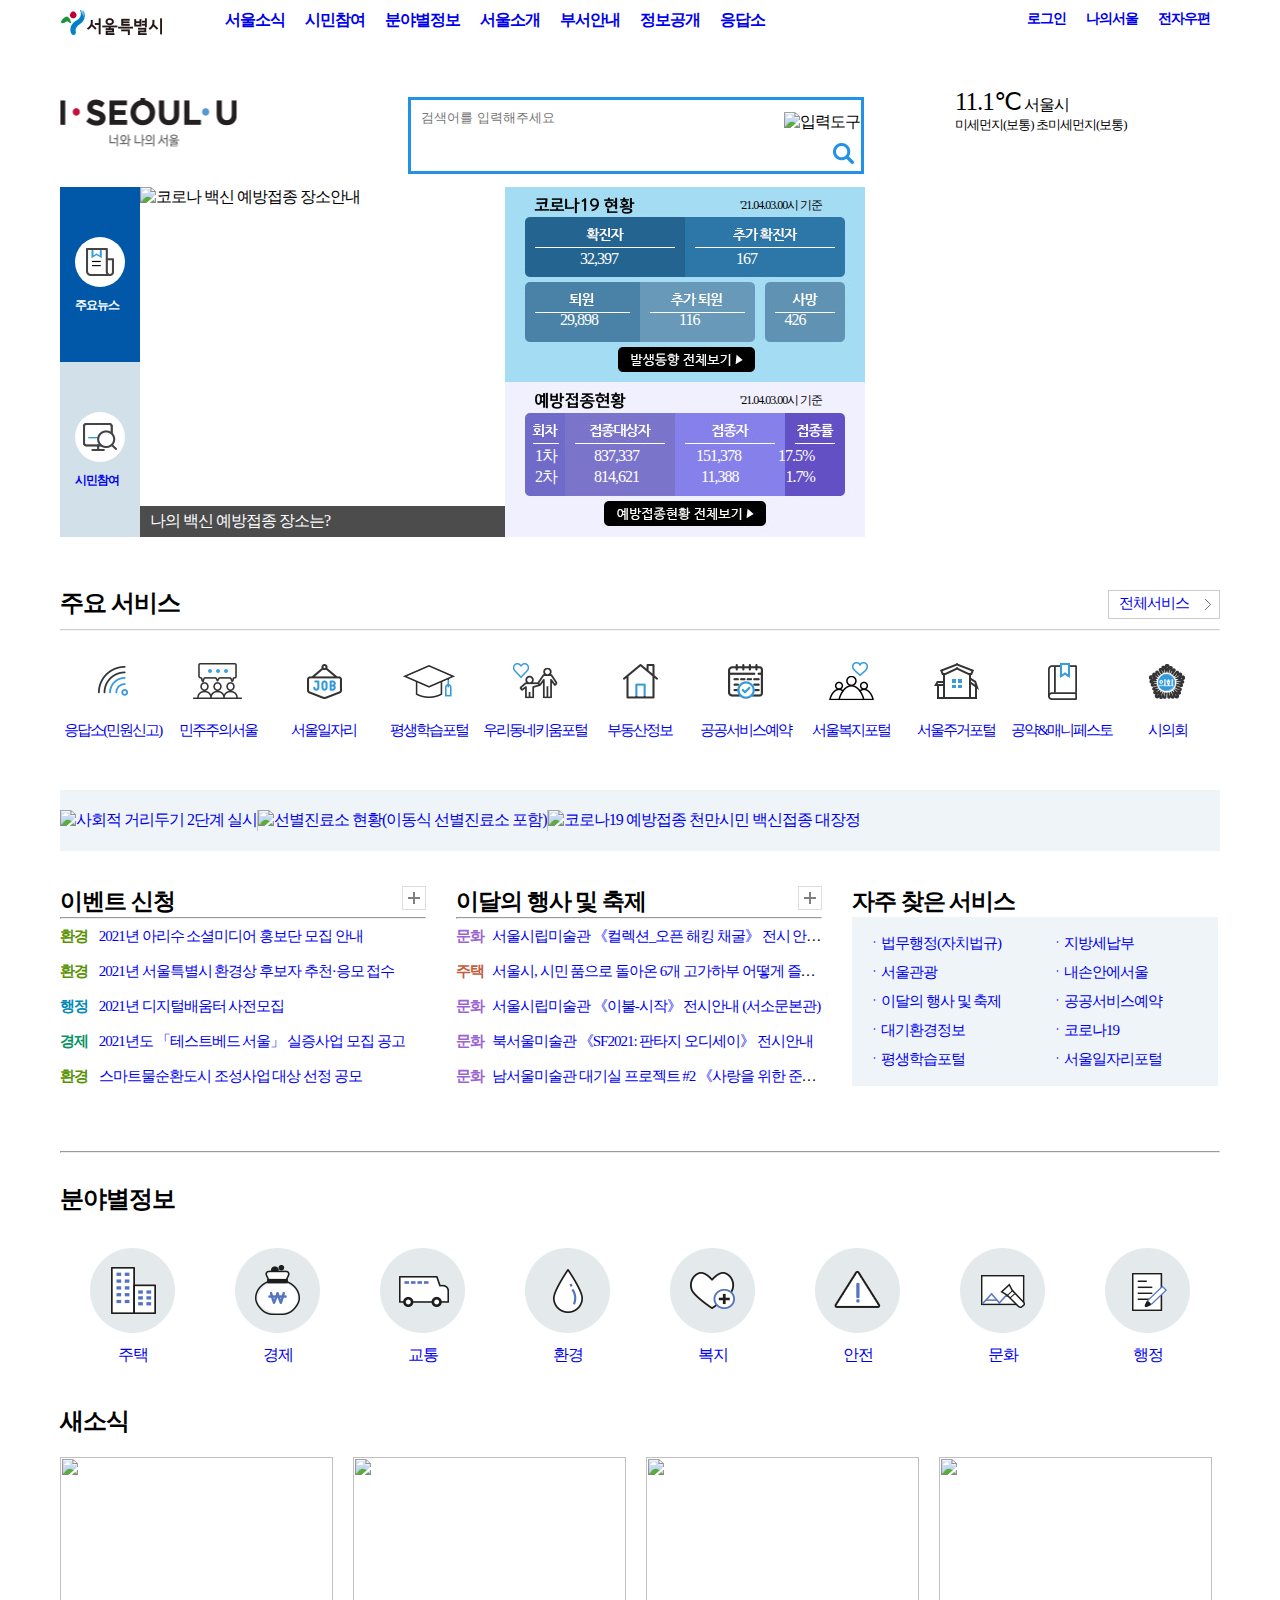
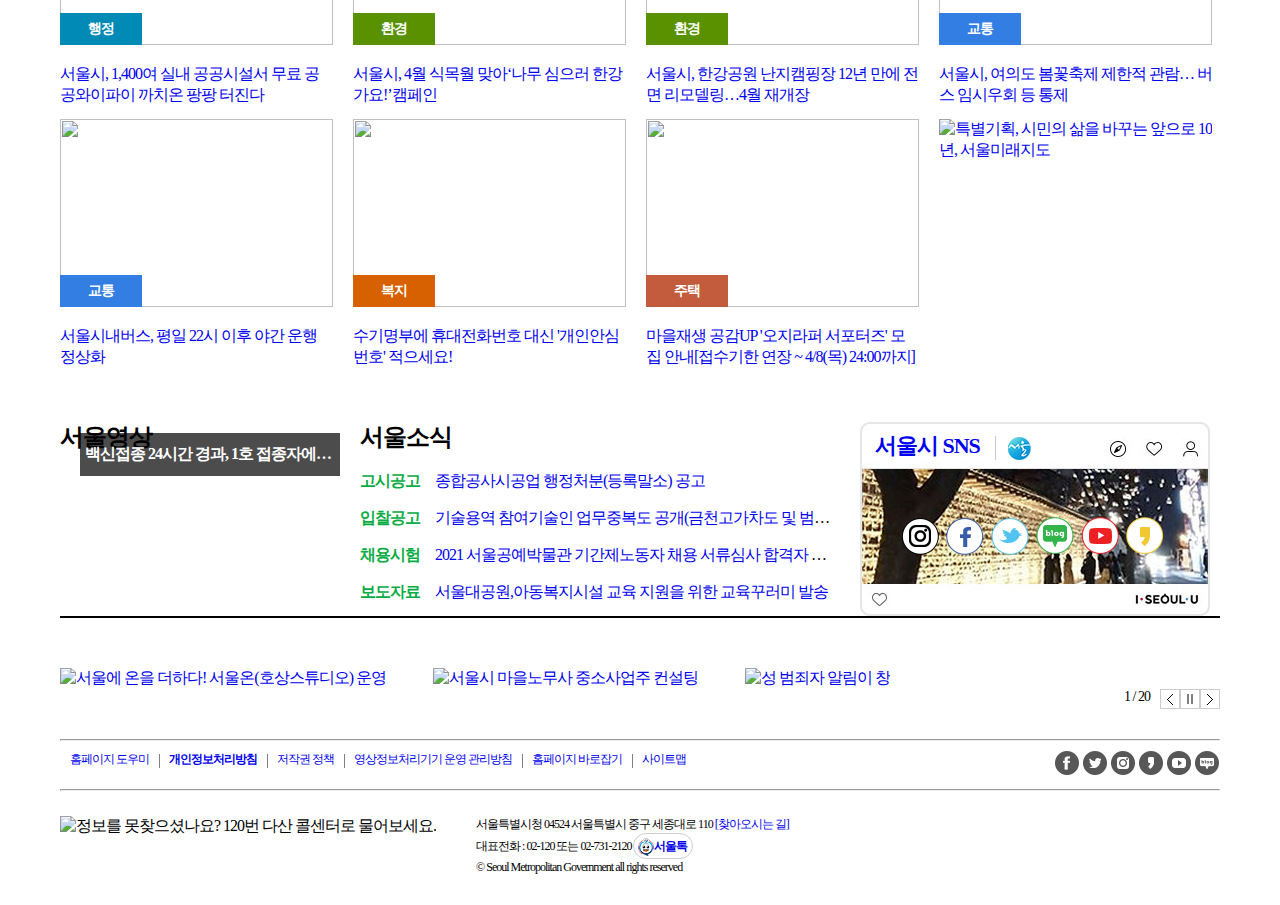
==== commit ebaf5396: "Add files via upload" ====
--- a/index.html
+++ b/index.html
@@ -5,7 +5,7 @@
     <meta http-equiv="X-UA-Compatible" content="IE=edge" />
     <meta name="viewport" content="width=device-width, initial-scale=1.0" />
     <title>서울특별시</title>
-    <link rel="stylesheet" href="css/style_2.css" />
+    <link rel="stylesheet" href="css/style.css" />
   </head>
   <body>
     <div class="page_size">
--- a/css/style.css
+++ b/css/style.css
@@ -0,0 +1,1311 @@
+* {
+  margin: 0;
+  padding: 0;
+}
+
+body,
+h1 {
+  margin: 0;
+  font-family: '나눔고딕';
+  letter-spacing: -1px;
+}
+
+li {
+  list-style: none;
+}
+
+a {
+  text-decoration: none;
+  
+}
+
+.page_size {
+  width: 1160px;
+  margin: 0 auto;
+  /* height: 4vh; */
+}
+
+.text__hidden{
+  position: absolute;
+  width: 1px;
+  height: 1px;
+  padding: 0;
+  margin: -1px;
+  overflow: hidden;
+  clip: rect(0, 0, 0, 0);
+  border: 0;
+}
+
+/* 헤더영역 */
+
+/* 헤더 내용들은 감싸는 부분 */
+.header__area {
+  position: relative;
+  overflow: hidden;
+  font-weight: 600;
+  padding: 10px 0;
+  /* letter-spacing: -1px; */
+}
+
+.header__logo {
+  float: left;
+  margin-right: 50px;
+  /* position: relative;
+  top: 10px; */
+}
+
+.header__logo a {
+  display: block;
+  width: 105px;
+  height: 27px;
+  background: url(../img/header/logo/logo_header.PNG) no-repeat center center;
+}
+
+
+.header__gnb {
+  float: left;
+}
+
+.header__gnb ul li {
+  float: left;
+  padding: 0 10px;
+}
+
+.header__top-menu {
+  float: right;
+  font-size: 14px;
+}
+.header__top-menu ul li {
+  float: left;
+  padding: 0 10px;
+}
+
+/* search 영역 */
+
+.inner__1 {
+  position: relative;
+  overflow: hidden;
+  width: 1160px;
+  height: 90px;
+  margin: 0 auto;
+  display: block;
+  padding-top: 50px;
+}
+
+.inner__1-logo {
+  float: left;
+  margin-right: 170px;
+  vertical-align: bottom;
+  /* width: 15%;
+  position: relative;
+  top: 35px; */
+}
+
+.inner__1-logo a {
+  display: block;
+  width: 178px;
+  height: 50px;
+  background: url(../img/header/logo/logo_new_2019.png) no-repeat center center;
+}
+
+/* .search__area-logo a span {
+  position: absolute;
+  width: 1px;
+  height: 1px;
+  padding: 0;
+  margin: -1px;
+  overflow: hidden;
+  clip: rect(0, 0, 0, 0);
+  border: 0;
+} */
+
+/* .search {
+  float: left;
+  width: 450px;
+  position: relative;
+  left: 170px;
+  top: 40px;
+  border: 3px solid #2292e9;
+  overflow: hidden;
+} */
+
+.search__bar {
+  float: left;
+  width: 450px;
+  /* position: relative;
+  left: 170px;
+  top: 40px; */
+  border: 3px solid #2292e9;
+  overflow: hidden;
+}
+
+.search__bar input {
+  width: 350px;
+  padding: 10px;
+  border: 0;
+}
+
+.search__bar img {
+  position: relative;
+  top: 5px;
+}
+
+.search__btn-icon {
+  float: right;
+  right: 0;
+  border: 0;
+}
+
+.search__btn-icon {
+  background: url(../img/search-icon.PNG) no-repeat center center;
+  width: 36px;
+  height: 36px;
+}
+
+
+
+.inner__1-weather {
+  float: right;
+  width: 300px;
+  position: relative;
+  top: -10px;
+  left: 35px;
+}
+
+.weader-up span:first-child {
+  font-size: 25px;
+}
+
+.weader-down {
+  font-size: 13px;
+}
+
+.language {
+  float: right;
+  position: relative;
+  left: 300px;
+  bottom: 90px;
+  border: 0;
+}
+
+.language select {
+  color: #1e6cb3;
+  border: 1px solid #1e6cb3;
+}
+
+.language button {
+  background-color: #1e6cb3;
+  color: white;
+  border: 0;
+  width: 30px;
+  height: 21px;
+  padding: 0;
+}
+
+/* 메인배너 */
+
+.inner__2{
+  overflow: hidden;
+}
+
+.banner__tab{
+  float: left;
+}
+
+.banner__tab-1{
+  position: relative;
+  background-color: #0158a8;
+  width: 80px;
+  height: 175px;
+}
+
+.banner__tab-1 a{
+  display: block;
+  background: url(../img/banner/main_new_ico.PNG) no-repeat center center;
+  width: 50px;
+  height: 50px; 
+  background-color: white;
+  border-radius: 50%;
+  color: white;
+  font-size: 12px;
+  margin: 0 auto;
+  position: relative;
+  top: 50px;
+}
+
+.banner__tab-1 a span{
+  position: relative;
+  top: 60px;
+}
+
+
+.banner__tab-2{
+  position: relative;
+  background-color: #d2e1e9;
+  width: 80px;
+  height: 175px;
+  top: ;
+}
+
+.banner__tab-2 a{
+  background: url(../img/banner/main_new_ico_2.PNG) no-repeat center center;
+  width: 50px;
+  height: 50px;
+  display: block;
+  font-size: 14px;
+  background-color: white;
+  border-radius: 50%;
+  font-size: 12px;
+  margin: 0 auto;
+  position: relative;
+  top: 50px;
+}
+
+.banner__tab-2 a span{
+position: relative;
+top: 60px;
+}
+
+.main__banner-img{
+  float: left;
+  margin-right: 25px;
+  overflow: hidden;
+}
+
+.main__banner-img img{
+  float: left;
+}
+
+.main__banner-img figcaption{
+  background-color:rgba(0, 0, 0, 0.7);
+  color: white;
+  width: 670px;
+  position: absolute;
+  top: 506px;
+  padding: 5px 10px;
+}
+
+
+.banner__slide{
+  overflow: hidden;
+  width: 120px;
+  position: relative;
+  top: -30px;
+  left: 550px;
+  color: white;
+}
+
+.banner__slide > ul{
+  float: right;
+  position: relative;
+  top: 7px;
+}
+
+
+.banner__slide > ul li{
+  float: left;
+  /* padding: 0 5px; */
+}
+
+.banner__slide > span{
+  position: relative;
+  top: 2px;
+  left: 30px;
+}
+
+.banner__slide > span::after{
+  content: "";
+  width: 1px;
+  height: 20px;
+  /* padding: 0 20px; */
+  position:absolute;
+  display: block;
+  background-color: gray;
+  top: 5px;
+  left: 35px;
+}
+
+.banner__slide .btn__prev{
+  text-indent: -9999px;
+  width: 14px;
+  height: 14px;
+  display: block;
+  background: url(../img/icon_set_common_2019.png) no-repeat -248px -286px;
+}
+
+.banner__slide .btn__stop{
+  text-indent: -9999px;
+  width: 14px;
+  height: 14px;
+  display: block;
+  background: url(../img/icon_set_common_2019.png) no-repeat -289px -286px;
+
+}
+
+.banner__slide .btn__next{
+  text-indent: -9999px;
+  width: 14px;
+  height: 14px;
+  display: block;
+  background: url(../img/icon_set_common_2019.png) no-repeat -261px -286px;
+}
+
+/* .banner__slide {
+  overflow: hidden;
+  width: 200px;
+  height: 30px;
+  position: relative;
+  bottom: 30px;
+  left: 300px;
+}
+
+.banner__slide ul{
+  float: right;
+  position: absolute;
+  left: 200px;
+  width: 100%;
+}
+
+.banner__slide ul li {
+  float: left;
+}
+
+.banner__slide .prev{
+  background: url(../img/icon_prev.png) no-repeat center center;
+  height: 14px;
+  width: 14px;
+  color: wheat;
+}
+
+.banner__slide .stop{
+  background: url(../img/icon_stop.png) no-repeat center center;
+  height: 14px;
+  width: 14px;
+}
+
+.banner__slide .next{
+  background: url(../img/icon_next.png) no-repeat center center;
+  height: 14px;
+  width: 14px;
+} */
+
+
+.covid__list{
+  position: relative;
+  width: 360px;
+  height: 350px;
+  overflow: hidden;
+}
+
+.covid__list .covid__img{
+  float: left;
+  width: 100%;
+  height: 100%;
+  background: url(../img/banner/bg_corona_pc_210315.gif) no-repeat center center;
+}
+
+.covid__list .covid__img .covid__link{
+  height: 195px;
+  color: white;
+  display: block
+}
+
+
+.live__list-1{
+  padding-top: 44px;
+  margin-left: 75px;
+}
+
+.live__list-1 span:last-child{
+  margin-left: 115px;
+}
+
+.live__list-2{
+  position: relative;
+  top: 43px;
+  color: white;
+  margin-left: 55px;
+  
+}
+
+.live__list-2 span:nth-child(2){
+  margin-left: 78px;
+}
+.live__list-2 span:last-child{
+  margin-left: 82px;
+}
+
+
+.cure__link{
+  height: 155px;
+  color: white;
+  display: block;
+}
+
+.cure__list__wrap{
+  padding-top: 45px;
+  padding-left: 30px;
+}
+
+.cure__list-1 span, 
+.cure__list-2 span{
+  padding-right: 34px;
+}
+
+.cure__list-1 span:nth-child(3){
+  margin-left: 20px;
+}
+
+.cure__list-2 span:nth-child(3){
+  margin-left: 25px;
+}
+
+.cure__list-2 span:last-child{
+  margin-left: 10px;
+}
+
+.covid__link>span, 
+.cure__link>span{
+  color: black;
+  font-size: 12px;
+  position: relative;
+  left: 235px;
+  top: 8px;
+}
+
+
+/* Section 부분 */
+.inner__3{
+  margin-top: 50px;
+  overflow: hidden;
+  position: relative;
+  width: 100%;
+  height: 100%;
+}
+
+.inner__3 hr{
+  margin-top: 10px;
+  opacity: 0.5;
+}
+
+.seoul__service-area{
+  overflow: hidden;
+  margin-top: 20px;
+  /* position: relative; */
+}
+
+.seoul__service-area > ul{
+  display: table;
+  width: 100%;
+  table-layout: fixed;
+}
+
+.seoul__service-area > ul li{
+  display: table-cell;
+  text-align: center;
+  font-size: 15px;
+  letter-spacing: -2px;
+}
+
+/* .seoul__service-area li{
+  float: left;
+} */
+
+/* .seoul__service-area li a{
+  display: block;
+  padding: 0 12px;
+  text-align: center;
+  font-size: 15px;
+  letter-spacing: -2px;
+  
+} */
+
+/* .job a{
+  padding: 0 5px;
+} */
+
+
+
+.seoul__service-area p{
+  background: url(../img/service/icon_set_service_new.png) no-repeat;
+  width: 60px;
+  height: 60px;
+  display: block;
+  margin: 0 auto;
+  margin-bottom: 10px;
+}
+
+/* .answer a i, .seoul a i, .job a i, .study a i, .town a i, .realty a i, .service a i, .welfare a i, .house a i, .manifesto a i, .council a i{
+  background: url(../img/service/icon_set_service_new.png);
+  width: 60px;
+  height: 60px;
+  display: block;
+  margin: 0 auto;
+  margin-bottom: 10px;
+} */
+
+.seoul a > p{
+  background-position: -60px;
+}
+
+.job a > p{
+  background-position: -120px;
+}
+
+.study a > p{
+  background-position: -180px;
+}
+
+.town a > p{
+  background-position: -840px;
+}
+.realty a > p{
+  background-position: -300px;
+}
+.service a > p{
+  background-position: -360px;
+}
+.welfare a > p{
+  background-position: -960px;
+}
+
+.house a > p{
+  background-position: -780px;
+}
+
+.manifesto a > p{
+  background-position: -900px;
+}
+
+.council a > p{
+  background-position: -600px;
+}
+
+.service__more{
+  display: block;
+  float: right;
+  box-sizing: border-box;
+  border: 1px solid rgba(0, 0, 0, 0.2);
+  padding: 3px 10px;
+  position: relative;
+  top: -150px;
+  font-size: 15px;
+  width: 112px;
+  height: 29px;
+  background: url(../img/icon_link6.png) no-repeat right 8px top 50%;
+}
+
+.service__wrap-2{
+  overflow: hidden;
+  margin-top: 50px;
+  background-color: #eff4f8;
+  
+}
+
+.service__wrap-2 ul{
+  padding: 20px 0;
+  overflow: hidden;
+  
+}
+
+.service__wrap-2 ul li{
+  float: left;
+  /* padding: 20px 0; */
+}
+
+.service__wrap-2 ul li .divider{
+  border-left: 1px solid rgba(0, 0, 0, 0.2);
+  border-right: 1px solid rgba(0, 0, 0, 0.2);
+}
+
+.inner__4{
+  overflow: hidden;
+  margin: 35px 0;
+  font-size: 15px;
+  position: relative;
+}
+
+.inner__4 > h2{
+  margin-bottom: 5px;
+}
+
+.inner__4 section{
+  float: left;
+  width: 366px;
+  height: 230px;
+  letter-spacing: -1px;
+  position: relative;
+}
+
+/* .inner__4-event-1, 
+.inner__4-event-2, 
+.inner__4-event-3{
+  float: left;
+  width: 366px;
+  height: 230px;
+  letter-spacing: -1px;
+  position: relative;
+} */
+
+
+
+/* .inner__4-event-1 h2, 
+.inner__4-event-2 h2, 
+.inner__4-event-3 h2{
+  margin-bottom: 5px;
+} */
+
+.event__area hr{
+  opacity: 0.5;
+}
+
+.inner__4 li{
+  padding: 8px 0;
+  white-space: nowrap;
+  overflow: hidden;
+  text-overflow: ellipsis;
+}
+
+/* .inner__4-event-1 li, 
+.inner__4-event-2 li{
+  padding: 8px 0;
+  white-space: nowrap;
+  overflow: hidden;
+  text-overflow: ellipsis;
+} */
+
+.inner__4-event-1 b, 
+.inner__4-event-2 b{
+  margin-right: 8px;
+}
+
+.inner__4-event-2{
+  margin: 0 30px;
+  /* white-space: nowrap;
+  overflow: hidden;
+  text-overflow: ellipsis; */
+}
+
+/* .inner__4-event-3{
+  overflow: hidden;
+} */
+
+.inner__4-event-3 ul{
+  background-color: #eff4f8;
+  overflow: hidden;
+  padding: 12px 0;
+}
+
+.inner__4-event-3 ul > li{
+  float: left;
+  width: 50%;
+  padding: 5px 0;
+}
+
+.inner__4-event-3 ul > li > a{
+  padding: 15px;
+}
+
+.event__more-ico{
+  background: url(../img/icon_plus.png) no-repeat center center;
+  border: 1px solid #ddd;
+  position: absolute;
+  top: 0;
+  right: 0;
+}
+
+.event__more-ico a{
+  display: block;
+  width: 22px;
+  height: 22px;
+}
+
+/* .event__more span{
+  position: absolute;
+    width: 1px;
+    height: 1px;
+    padding: 0;
+    margin: -1px;
+    overflow: hidden;
+    clip: rect(0, 0, 0, 0);
+    border: 0;
+} */
+
+
+.inner__4 section .env{
+  color: #599100;
+}
+
+.inner__4 section .work{
+  color: #028ab6;
+}
+
+.inner__4 section .eco{
+  color: #069363;
+}
+
+.inner__4 section .cur{
+  color: #9B64D3;
+}
+
+.inner__4 section .home{
+  color: #c35c3c;
+}
+
+/* .part__info__area{
+  position:relative;
+  overflow: hidden;
+} */
+
+.inner__5{
+  width: 1160px;
+  position: relative;
+}
+
+.inner__5-info h2{
+  margin-top: 30px;
+}
+
+.inner__5-info-list{
+  /* overflow: hidden; */
+  width: 100%;
+  height: 150px
+}
+
+.inner__5-info-list ul{
+  display: table;
+  width: 100%;
+  table-layout: fixed;
+}
+
+.inner__5-info-list li{
+  display: table-cell;
+  width: 90px;
+  height: 120px;
+}
+
+/* .part__info-list li{
+  width: 85px;
+  height: 100px;
+  float: left;
+  padding: 15px 30px;
+} */
+
+.inner__5-info-list a{
+  text-align: center;
+  width: 100%;
+  display: inline-block;
+  padding-top: 130px;
+}
+
+.inner__5-info-list .house{
+  background: url(../img/info/icon_house.png) no-repeat center center;
+}
+.inner__5-info-list .economy{
+  background: url(../img/info/icon_economy.png) no-repeat center center;
+}
+.inner__5-info-list .traffic{
+  background: url(../img/info/icon_traffic.png) no-repeat center center;
+}
+.inner__5-info-list .environment{
+  background: url(../img/info/icon_environment.png) no-repeat center center;
+}
+.inner__5-info-list .welfare{
+  background: url(../img/info/icon_welfare.png) no-repeat center center;
+}
+.inner__5-info-list .safety{
+  background: url(../img/info/icon_safty.png) no-repeat center center;
+}
+.inner__5-info-list .culture{
+  background: url(../img/info/icon_culture.png) no-repeat center center;
+}
+.inner__5-info-list .work{
+  background: url(../img/info/icon_work.png) no-repeat center center;
+}
+
+.inner__6{
+  width: 1160px;
+  /* overflow: hidden; */
+  margin-top: 40px;
+}
+
+.inner__6-list{
+  width: 100%;
+  overflow: hidden;
+  padding-top: 20px;
+}
+
+.inner__6-list li{
+  float: left;
+  margin-right: 20px;
+  width: 273px;
+  position: relative;
+}
+
+.inner__6-list p{
+  margin: 15px 0;
+  text-overflow: ellipsis;
+  white-space: normal;
+  width: 100%;
+  overflow: hidden;
+  height: 2.5em;
+}
+
+.inner__6-list li> a > img{
+  width: 273px;
+  height: 188px;
+}
+
+.inner__6-list img:last-child{
+  width: 273px;
+  height: 248px;
+}
+
+/* .inner__6-list .news-8 img{
+  width: 273px;
+  height: 248px;
+} */
+
+/* .inner__6-list .news-8{
+  margin-right: 0;
+  width: 273px;
+  height: 248px;
+} */
+
+
+.inner__6-list a>h3{
+  font-size: 14px;
+  position: absolute;
+  top: 156px;
+  color: white;
+  width: 82px;
+  height: 32px;
+  text-align: center;
+  line-height: 32px;
+}
+
+
+.inner__6-list .news-4, 
+.inner__6-list .news-8{
+  margin-right: 0;
+}
+
+
+.inner__6-list .work{
+  background-color: #028AB6;
+}
+
+.inner__6-list .environment{
+  background-color: #599100;
+}
+
+.inner__6-list .traffic{
+  background-color: #337ee2;
+}
+
+.inner__6-list .welfare{
+  background-color: #d76000;
+}
+
+.inner__6-list .house{
+  background-color: #c35c3c;
+  
+}
+
+.inner__7{
+  margin-top: 40px;
+  width: 1160px;
+  overflow: hidden;
+  border-bottom: 2px solid black;
+}
+
+.inner__7 h2{
+  margin-bottom: 10px;
+}
+
+
+.inner__7-area {
+  float: left;
+  width: 780px;
+}
+
+.seoul__video{
+  float: left;
+  width: 280px;
+}
+
+.seoul__video figcaption{
+  color: white;
+  background-color: rgba(0, 0, 0, 0.7);
+  position:relative;
+  bottom: 48px;
+  padding: 11px 5px;
+  margin-left: 20px;
+  white-space: nowrap;
+  text-overflow: ellipsis;
+  overflow: hidden;
+  width: 250px;
+  font-weight: 700;
+  
+}
+
+.seoul__news{
+  float: left;
+  width: 480px;
+  margin-left: 20px;
+}
+
+
+.seoul__news li{
+  white-space: nowrap;
+  text-overflow: ellipsis;
+  overflow: hidden;
+  width: 100%;
+  padding: 8px 0;
+}
+
+.seoul__news b{
+  margin-right: 12px;
+  color: #09ac43;
+}
+
+.seoul__sns{
+  overflow: hidden;
+  position: relative;
+  float: left;
+  width: 350px;
+  height: 195px;
+  margin-left: 20px;
+  background: url(../img/seoul_sns/bg_sns_list.gif) no-repeat center center;
+}
+
+.sns__header{
+  /* margin-top: 10px; */
+  padding: 10px 5px 0 15px;
+  overflow: hidden;
+  width: 100%;
+  height: 100%;
+}
+
+.sns__header h2{
+  float: left;
+  font-size: 22px;
+}
+
+
+.seoul__sns .sns__header-icon{
+  background: url(../img/seoul_sns/ico_sns_list.png) no-repeat center center;
+  width: 38px;
+  height: 24px;
+  background-position: -245px 1px;
+  border-left: 1px solid rgba(0, 0, 0, 0.2);
+  display: block;
+  position: relative;
+  left: 120px;
+  top: 5px;
+  
+}
+
+.sns__list{
+  /* overflow: hidden; */
+  width: 100%; 
+  height: 100%;
+  position: absolute;
+  top: 95px;
+  left: 40px;
+}
+
+.sns__list ul{
+  overflow: hidden;
+}
+
+.sns__list li{
+  float: left;
+  /* width: 40px; */
+  /* height: 40px; */
+  margin-right: 5px;
+}
+
+.sns__list ul > li > a{
+  width: 40px;
+  height: 40px;
+  display: block;
+}
+
+
+/* .sns__list li span{
+  position: absolute;
+  width: 1px;
+  height: 1px;
+  padding: 0;
+  margin: -1px;
+  overflow: hidden;
+  clip: rect(0, 0, 0, 0);
+  border: 0;
+} */
+
+.sns__insta{
+  background: url(../img/seoul_sns/ico_sns_list.png) no-repeat center center;
+  background-position: 0;
+}
+
+.sns__facebook{
+  background: url(../img/seoul_sns/ico_sns_list.png) no-repeat center center;
+  background-position: -40px;
+}
+
+.sns__twit{
+  background: url(../img/seoul_sns/ico_sns_list.png) no-repeat center center;
+  background-position: -80px;
+}
+
+.sns__blog{
+  background: url(../img/seoul_sns/ico_sns_list.png) no-repeat center center;
+  background-position: -120px;
+}
+
+.sns__youtube{
+  background: url(../img/seoul_sns/ico_sns_list.png) no-repeat center center;
+  background-position: -160px;
+}
+
+.sns__kakao{
+  background: url(../img/seoul_sns/ico_sns_list.png) no-repeat center center;
+  background-position: -200px;
+}
+
+.inner__8{
+  width: 1160px;
+  overflow: hidden;
+  position: relative;
+  margin-top: 50px;
+  
+}
+
+.inner__8 ul{
+  overflow: hidden;
+  width: 100%;
+  
+}
+
+.inner__8 li{
+  float: left;
+}
+
+.inner__8 .banner__space{
+  padding: 0 47px;
+}
+
+.banner__select{
+  overflow: hidden;
+  float: right;
+  font-size: 14px;
+}
+
+.banner__counter{
+  float: left;
+  
+}
+
+.counter__btn{
+  float: left;
+  overflow: hidden;
+  margin-left: 10px;
+}
+
+.counter__btn li{
+  border: 1px solid rgba(0, 0, 0, 0.2);
+}
+
+.counter__btn .btn__prev {
+  background: url(../img/icon_prev.png) no-repeat center center;
+  width: 18px;
+  height: 18px;
+
+}
+
+.counter__btn .btn__stop {
+  background: url(../img/icon_stop.png) no-repeat center center;
+  width: 18px;
+  height: 18px;
+  
+}
+
+.counter__btn .btn__next {
+  background: url(../img/icon_next.png) no-repeat center center;
+  width: 18px;
+  height: 18px;
+
+}
+
+
+/* .counter__btn li a{
+  position: absolute;
+  width: 1px;
+  height: 1px;
+  padding: 0;
+  margin: -1px;
+  overflow: hidden;
+  clip: rect(0, 0, 0, 0);
+  border: 0;
+} */
+
+footer{
+  width: 1160px;
+  margin-top: 30px;
+}
+
+.footer__top-wrap{
+  width: 1160px;
+  padding: 10px 0;
+  position: relative;
+  overflow: hidden;
+  vertical-align: middle;
+}
+
+.footer__link{
+  font-size: 12px;
+  float: left;
+
+}
+
+.footer__link-list ul{
+  overflow: hidden;
+}
+
+.footer__link-list li{
+  float: left;
+  padding: 0 10px;
+  position: relative;
+}
+
+.footer__link-list li:after{
+  content: "";
+  width: 1px;
+  height: 14px;
+  /* padding: 0 20px; */
+  position:absolute;
+  display: block;
+  background-color: gray;
+  top: 3px;
+  left: 0;
+}
+
+.footer__link-list li:first-child::after{
+  display: none;
+}
+
+.footer__sns{
+  overflow: hidden;
+  /* font-size: 14px; */
+}
+
+.footer__sns-list{
+  float: right;
+}
+
+/* .footer__sns-list span{
+  position: absolute;
+  width: 1px;
+  height: 1px;
+  padding: 0;
+  margin: -1px;
+  overflow: hidden;
+  clip: rect(0, 0, 0, 0);
+  border: 0;
+} */
+.footer__sns-list a{
+  /* background: url(../img/icon_set_sns.png) no-repeat -25px 0; */
+  display: inline-block;
+  width: 25px;
+  height: 24px;
+}
+
+.facebook{
+  background: url(../img/icon_set_sns.png) no-repeat -25px 0;
+}
+
+.twitter{
+  background: url(../img/icon_set_sns.png) no-repeat -50px 0;
+}
+
+.instagram{
+  background: url(../img/icon_set_sns.png) no-repeat -75px 0;
+}
+
+.kakao_story{
+  background: url(../img/icon_set_sns.png) no-repeat -100px 0;
+}
+
+.youtube{
+  background: url(../img/icon_set_sns.png) no-repeat -125px 0;
+
+}
+
+.naver_blog{
+  background: url(../img/icon_set_sns.png) no-repeat -150px 0;
+}
+
+
+.facebook:hover{
+  background: url(../img/icon_set_sns.png) no-repeat -25px -25px;
+}
+
+.twitter:hover{
+  background: url(../img/icon_set_sns.png) no-repeat -50px -25px;
+}
+
+.instagram:hover{
+  background: url(../img/icon_set_sns.png) no-repeat -75px -25px;
+}
+
+.kakao_story:hover{
+  background: url(../img/icon_set_sns.png) no-repeat -100px -25px;
+}
+
+.youtube:hover{
+  background: url(../img/icon_set_sns.png) no-repeat -125px -25px;
+
+}
+
+.naver_blog:hover{
+  background: url(../img/icon_set_sns.png) no-repeat -150px -25px;
+}
+
+.footer__bottom-wrap{
+  overflow: hidden;
+  position: relative;
+  margin: 25px 0;
+}
+
+.footer__bottom-wrap .call{
+  float: left;
+}
+
+.footer__bottom-wrap .address{
+  float: left;
+  font-size: 12px;
+  margin-left: 40px;
+}
+
+.footer__bottom-wrap .address p{
+  padding-bottom: 5px;
+}
+
+.address .chattalk{
+  border: 1px solid rgba(0, 0, 0, 0.2);
+  border-radius: 50px;
+  padding: 5px 5px 5px 20px;
+  background: url(../img/icon_chatbot.png) no-repeat 4px 4px;
+  background-size: 16px auto;
+  font-weight: 600;
+}
+
+
+.footer__bottom-wrap .w3c_imgs{
+  float: right;
+}
+
+.w3c_imgs img{
+padding: 0 5px;
+}